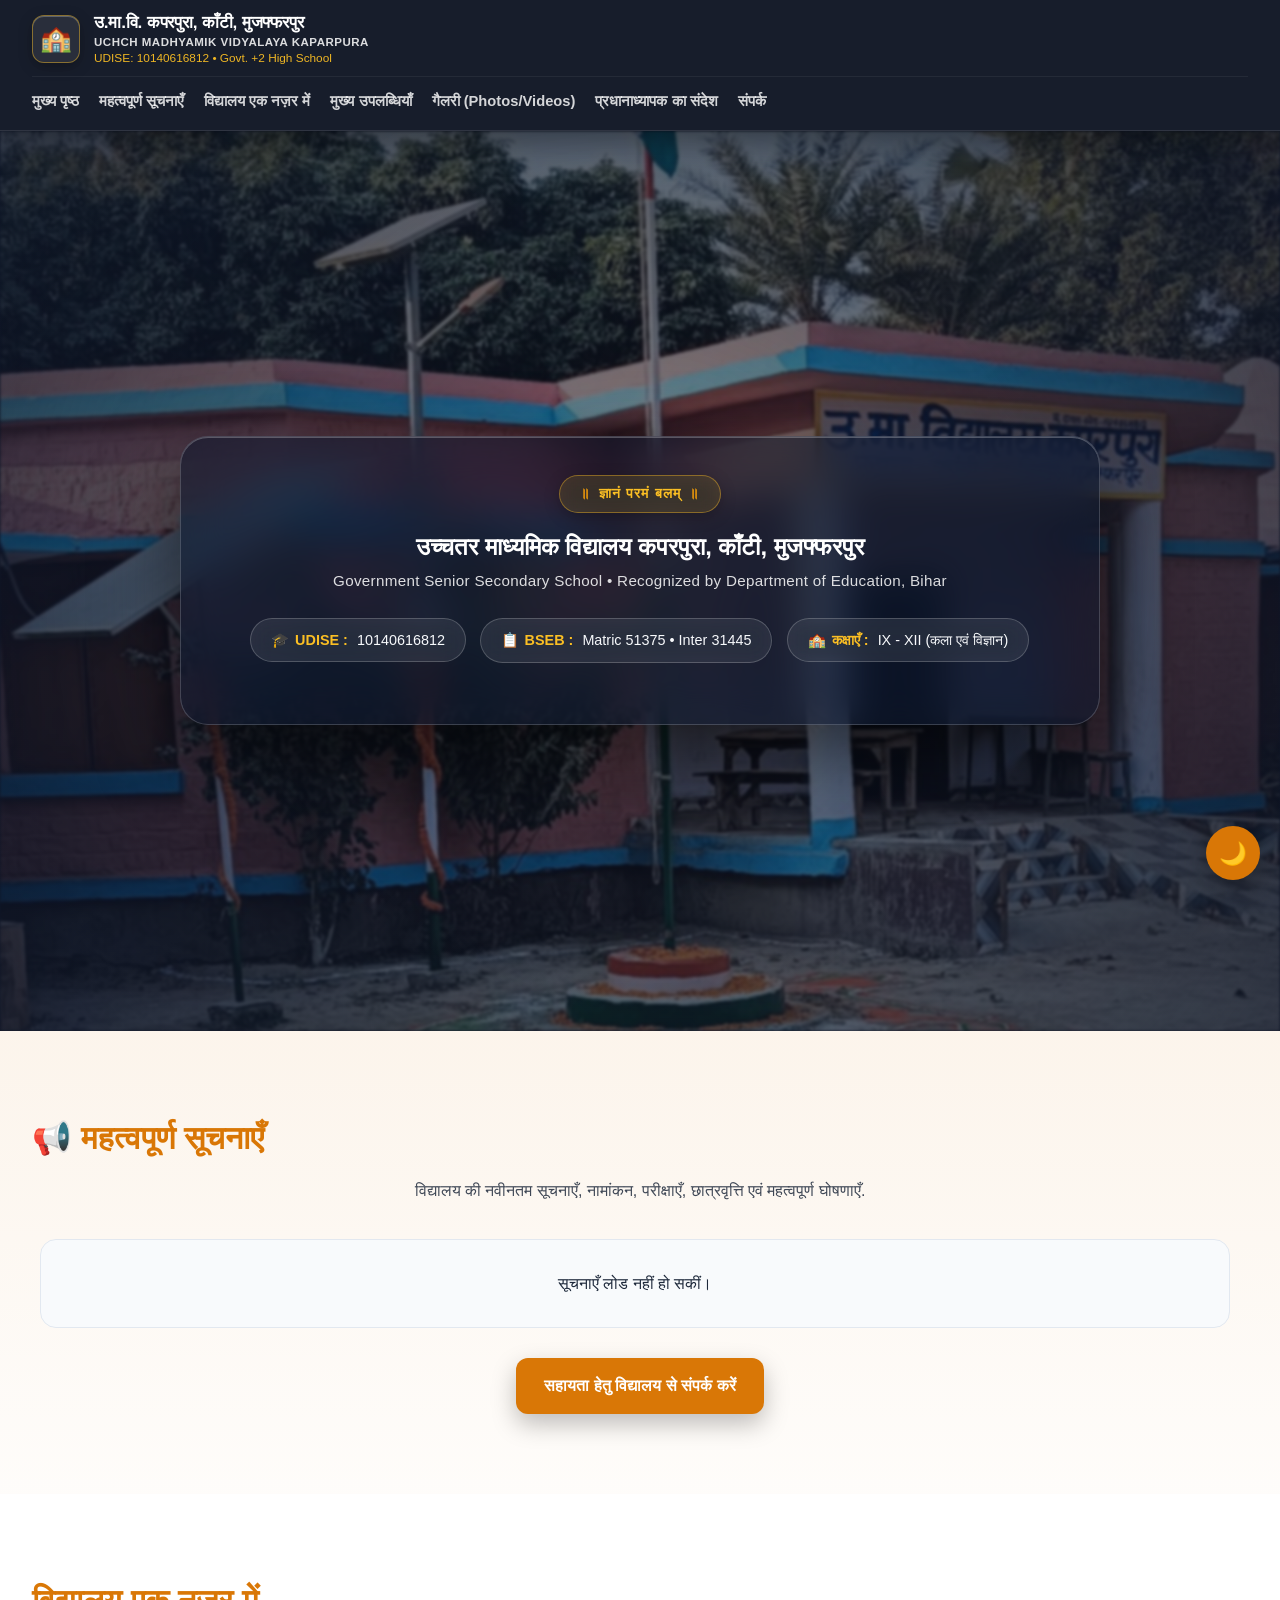
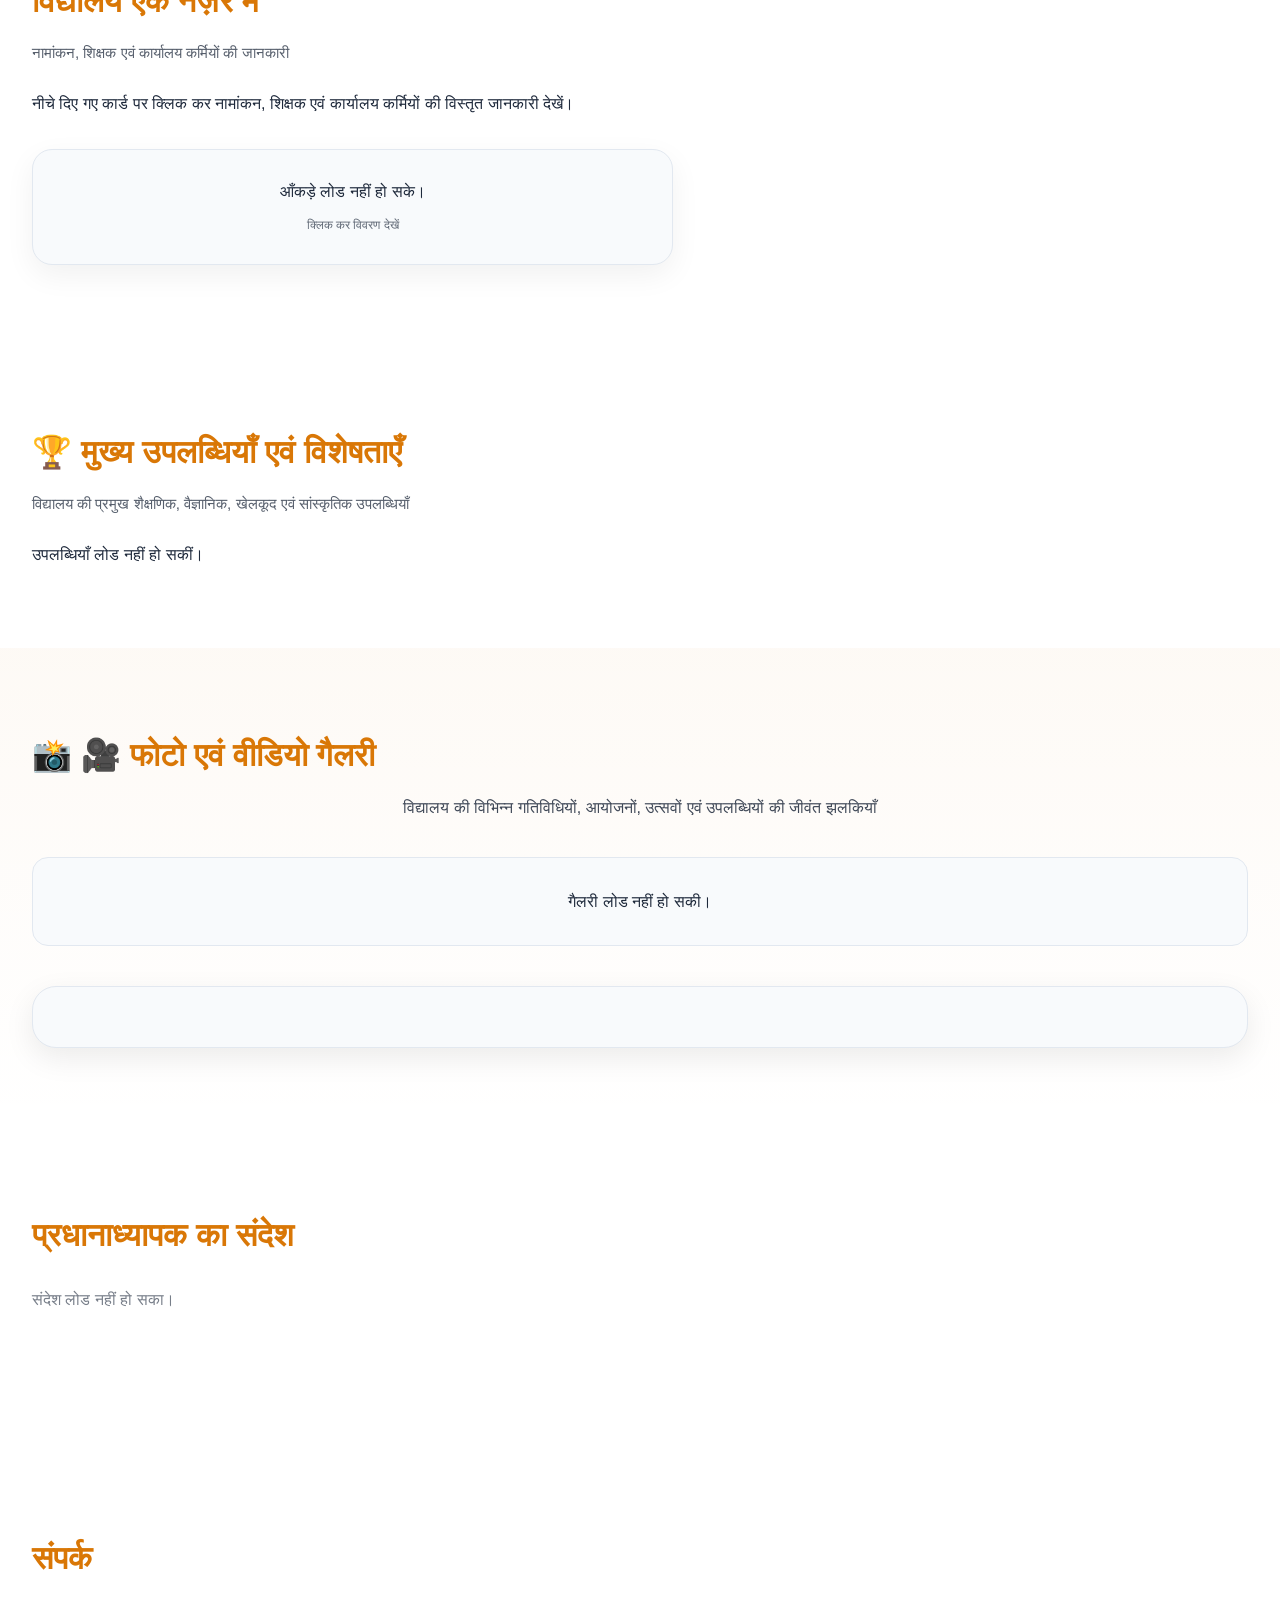
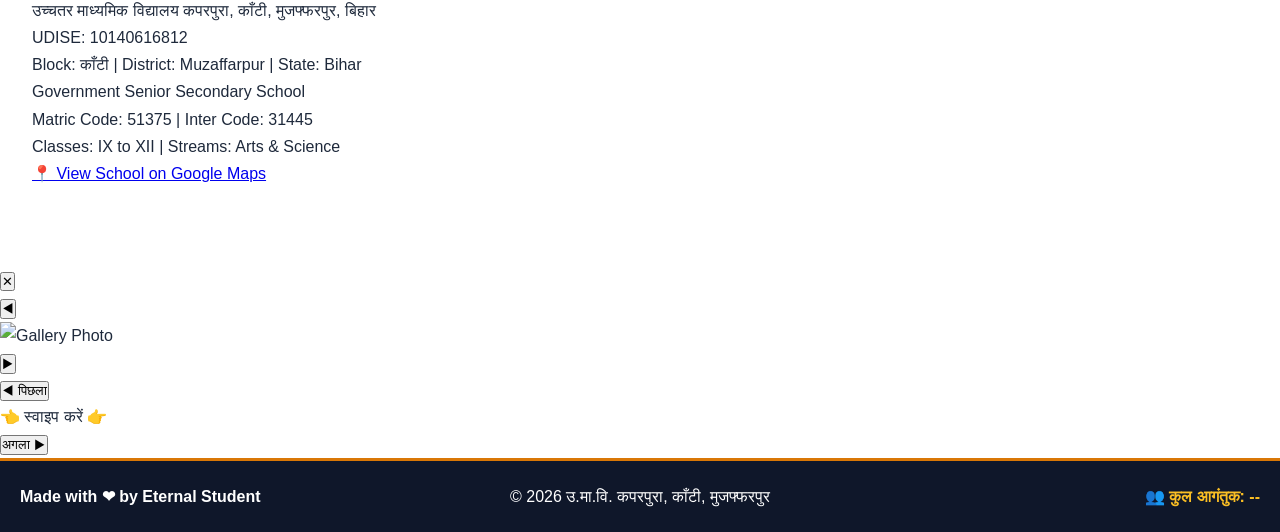
==== index.html @ 06a5999f "feat(mobile-ux): complete mobile lightbox redesign with top header, touch swipe gestures, bottom act" ====
<!DOCTYPE html>
<html lang="hi">
<head>
<meta charset="UTF-8">
<meta name="viewport" content="width=device-width, initial-scale=1.0">
<title>उच्चतर माध्यमिक विद्यालय कपरपुरा | UCHCH MADHYAMIK VIDYALAYA KAPARPURA</title>
<meta name="description" content="Official website of Uchch Madhyamik Vidyalaya Kaparpura, Kanti, Muzaffarpur, Bihar. UDISE Code: 10140616812">
<link rel="canonical" href="https://uhskaparpurakanti.in/">
<meta name="robots" content="index, follow">

<!-- Open Graph -->
<meta property="og:title" content="उच्चतर माध्यमिक विद्यालय कपरपुरा, काँटी, मुजफ्फरपुर">
<meta property="og:description" content="Government Senior Secondary School — Uchch Madhyamik Vidyalaya Kaparpura (UDISE: 10140616812).">
<meta property="og:type" content="website">
<meta property="og:url" content="https://uhskaparpurakanti.in/">

<!-- Twitter Card -->
<meta name="twitter:card" content="summary_large_image">
<meta name="twitter:title" content="उच्चतर माध्यमिक विद्यालय कपरपुरा">
<meta name="twitter:description" content="Government Senior Secondary School — Uchch Madhyamik Vidyalaya Kaparpura (UDISE: 10140616812).">

<meta name="theme-color" content="#0f172a">

<!-- Content Security Policy -->
<meta http-equiv="Content-Security-Policy" content="default-src 'self' https:; script-src 'self' https: 'unsafe-inline'; style-src 'self' 'unsafe-inline' https://fonts.googleapis.com; font-src https://fonts.gstatic.com data:; img-src 'self' data: blob: https: https://*.googleusercontent.com https://drive.google.com; connect-src 'self' https:; frame-src 'self' https://drive.google.com https://docs.google.com https://www.youtube.com https://maps.app.goo.gl https://*.google.com;">
<meta name="referrer" content="no-referrer-when-downgrade">

<link rel="icon" type="image/svg+xml" href="data:image/svg+xml,<svg xmlns='http://www.w3.org/2000/svg' viewBox='0 0 100 100'><rect width='100' height='100' rx='18' fill='%230f172a'/><text y='68' x='50' text-anchor='middle' font-size='60'>🏫</text></svg>">

<link rel="preconnect" href="https://fonts.googleapis.com">
<link rel="preconnect" href="https://fonts.gstatic.com" crossorigin>
<link href="https://fonts.googleapis.com/css2?family=Noto+Sans+Devanagari:wght@400;500;600;700;800&family=Plus+Jakarta+Sans:wght@400;500;600;700;800&display=swap" rel="stylesheet">

<link rel="preload" href="/style.css?v=2.6.0" as="style">
<link rel="preload" as="image" href="images/hero.jpg" fetchpriority="high">
<link rel="stylesheet" href="style.css?v=2.6.0">

<!-- JSON-LD Organization/School -->
<script type="application/ld+json">
{
  "@context": "https://schema.org",
  "@type": "School",
  "name": "उच्चतर माध्यमिक विद्यालय कपरपुरा",
  "url": "https://uhskaparpurakanti.in/",
  "address": {
    "@type": "PostalAddress",
    "addressLocality": "Kanti",
    "addressRegion": "Muzaffarpur",
    "addressCountry": "IN"
  },
  "sameAs": []
}
</script>
</head>
<body>
<a class="skip-link" href="#home" style="position:absolute;left:-999px;top:auto;width:1px;height:1px;overflow:hidden;">Skip to content</a>
<noscript><div style="background:#fffbeb;color:#92400e;padding:10px;text-align:center;">This site works best with JavaScript enabled.</div></noscript>
<button id="theme-toggle" class="theme-toggle" aria-label="टॉपिक टॉगल">🌙</button>

<!-- L: Scroll to top button -->
<button id="scroll-top" class="scroll-top" aria-label="ऊपर जाएँ">↑</button>

<header class="header">
  <div class="container header-inner">
    <div class="header-brand-wrap">
      <div class="header-emblem-badge" aria-hidden="true">🏫</div>
      <div class="header-text">
        <h1>उ.मा.वि. कपरपुरा, काँटी, मुजफ्फरपुर</h1>
        <p class="header-english">UCHCH MADHYAMIK VIDYALAYA KAPARPURA</p>
        <p class="header-sub">UDISE: 10140616812 <span class="header-sub-extra">• Govt. +2 High School</span></p>
      </div>
    </div>
    <button class="hamburger" id="hamburger" aria-label="Menu">
      <span></span><span></span><span></span>
    </button>
  </div>
  <nav class="container" aria-label="Desktop Navigation">
    <div class="desktop-nav">
      <a href="#home" data-section="home">मुख्य पृष्ठ</a>
      <a href="result.html" id="nav-result-link" style="display: none; color: #f59e0b; font-weight: 700;">📊 परीक्षा परिणाम</a>
      <a href="#notices" data-section="notices">महत्वपूर्ण सूचनाएँ</a>
      <a href="#about" data-section="about">विद्यालय एक नज़र में</a>
      <a href="#highlights" data-section="highlights">मुख्य उपलब्धियाँ</a>
      <a href="#gallery" data-section="gallery">गैलरी (Photos/Videos)</a>
      <a href="#principal" data-section="principal">प्रधानाध्यापक का संदेश</a>
      <a href="#contact" data-section="contact">संपर्क</a>
    </div>
  </nav>
</header>

<div class="nav-drawer" id="nav-drawer">
  <button class="drawer-close" id="drawer-close">✕</button>
  <nav>
    <a href="#home" class="drawer-link" data-section="home">🏠 मुख्य पृष्ठ</a>
    <a href="result.html" class="drawer-link" id="drawer-result-link" style="display: none; color: #f59e0b; font-weight: 700;">📊 परीक्षा परिणाम (Results)</a>
    <a href="#notices" class="drawer-link" data-section="notices">📢 महत्वपूर्ण सूचनाएँ</a>
    <a href="#about" class="drawer-link" data-section="about">📊 विद्यालय एक नज़र में</a>
    <a href="#highlights" class="drawer-link" data-section="highlights">🏆 मुख्य उपलब्धियाँ</a>
    <a href="#gallery" class="drawer-link" data-section="gallery">📸 🎥 फोटो एवं वीडियो गैलरी</a>
    <a href="#principal" class="drawer-link" data-section="principal">👨‍🏫 प्रधानाध्यापक का संदेश</a>
    <a href="#contact" class="drawer-link" data-section="contact">📞 संपर्क</a>
  </nav>
</div>
<div class="nav-overlay" id="nav-overlay"></div>

<section id="home" class="hero">
  <div class="hero-bg"></div>
  <div class="hero-overlay"></div>
  <div class="hero-content">
    <div class="hero-motto-banner">
      <span class="motto-accent">॥</span> ज्ञानं परमं बलम् <span class="motto-accent">॥</span>
    </div>
    <div class="festive-badge" id="festive-badge" style="display: none;">
      <span class="festive-flag">🇮🇳</span>
      <span>स्वतंत्रता दिवस की हार्दिक शुभकामनाएँ</span>
    </div>
    <h1>उच्चतर माध्यमिक विद्यालय कपरपुरा, काँटी, मुजफ्फरपुर</h1>
    <p class="hero-tagline-en">Government Senior Secondary School • Recognized by Department of Education, Bihar</p>
    <div class="hero-badges">
      <span class="hero-badge-item"><span>🎓</span> <strong>UDISE :</strong> 10140616812</span>
      <span class="hero-badge-item"><span>📋</span> <strong>BSEB :</strong> Matric 51375 • Inter 31445</span>
      <span class="hero-badge-item"><span>🏫</span> <strong>कक्षाएँ :</strong> IX - XII (कला एवं विज्ञान)</span>
    </div>
    <div style="display: flex; gap: 14px; justify-content: center; flex-wrap: wrap; margin-top: 24px;">
      <div id="result-banner-container" style="display: none;">
        <a href="result.html" class="btn-primary" style="display: inline-flex; align-items: center; gap: 8px; font-weight: 700; text-decoration: none; padding: 12px 28px; font-size: 1.05rem; border-radius: 30px; background: linear-gradient(135deg, #d97706 0%, #ea580c 100%); border: none; box-shadow: 0 4px 15px rgba(217, 119, 6, 0.4); color: white; transition: all 0.3s ease;">
          🎉 परीक्षा परिणाम घोषित (Results Published) — अपना परीक्षा परिणाम देखें
        </a>
      </div>
      <div id="admission-banner-container" style="display: none;">
        <a href="admission.html" class="btn-primary admission-pulse" style="display: inline-flex; align-items: center; gap: 8px; font-weight: 700; text-decoration: none; padding: 12px 28px; font-size: 1.05rem; border-radius: 30px; background: #2ecc71; border: none; box-shadow: 0 4px 15px rgba(46, 204, 113, 0.4); color: white; transition: all 0.3s ease;">
          🔔 सत्र <span id="admission-session-text">2026-27</span> हेतु नामांकन प्रारंभ (Admission Open)
        </a>
      </div>
    </div>
  </div>
</section>

<section id="notices" class="section">
  <div class="container">
    <h2>📢 महत्वपूर्ण सूचनाएँ</h2>
    <div class="notice-subtitle">
      विद्यालय की नवीनतम सूचनाएँ, नामांकन, परीक्षाएँ, छात्रवृत्ति एवं महत्वपूर्ण घोषणाएँ.
    </div>
    <!-- A: Skeleton shown initially, replaced by JS -->
    <div id="notice-container">
      <div class="skeleton-card"><div class="skeleton-line wide"></div><div class="skeleton-line medium"></div><div class="skeleton-line short"></div></div>
      <div class="skeleton-card"><div class="skeleton-line wide"></div><div class="skeleton-line medium"></div><div class="skeleton-line short"></div></div>
      <div class="skeleton-card"><div class="skeleton-line wide"></div><div class="skeleton-line medium"></div><div class="skeleton-line short"></div></div>
    </div>
    <div class="notice-footer">
      <a href="#contact" class="btn-primary">सहायता हेतु विद्यालय से संपर्क करें</a>
    </div>
  </div>
</section>

<section id="about" class="section">
  <div class="container">
    <h2>विद्यालय एक नज़र में</h2>
    <p class="section-subtitle">नामांकन, शिक्षक एवं कार्यालय कर्मियों की जानकारी</p>

    

    <div class="about-grid">
      <div>
        <p>नीचे दिए गए कार्ड पर क्लिक कर नामांकन, शिक्षक एवं कार्यालय कर्मियों की विस्तृत जानकारी देखें।</p>
        <!-- A: Skeleton for stats cards -->
        <div class="info-grid school-stats-preview" id="stats-cards-area">
          <div class="skeleton-stat"></div>
          <div class="skeleton-stat"></div>
          <div class="skeleton-stat"></div>
        </div>
      </div>
      <div>
        <div id="staff-photo-wrap" class="skeleton-photo-wide"></div>
      </div>
    </div>
  </div>
</section>

<section id="highlights" class="section">
  <div class="container">
    <h2>🏆 मुख्य उपलब्धियाँ एवं विशेषताएँ</h2>
    <p class="section-subtitle">विद्यालय की प्रमुख शैक्षणिक, वैज्ञानिक, खेलकूद एवं सांस्कृतिक उपलब्धियाँ</p>
    <!-- A: Skeleton for achievements -->
    <div id="achievements-container" class="achievements-grid">
      <div class="skeleton-achievement"></div>
      <div class="skeleton-achievement"></div>
      <div class="skeleton-achievement"></div>
      <div class="skeleton-achievement"></div>
    </div>
  </div>
</section>

<section id="gallery" class="section">
  <div class="container">
    <h2>📸 🎥 फोटो एवं वीडियो गैलरी</h2>
    <p class="gallery-subtitle">विद्यालय की विभिन्न गतिविधियों, आयोजनों, उत्सवों एवं उपलब्धियों की जीवंत झलकियाँ</p>
    <!-- A: Skeleton for gallery -->
    <div id="gallery-categories" class="gallery-categories">
      <div class="skeleton-gallery-card"></div>
      <div class="skeleton-gallery-card"></div>
      <div class="skeleton-gallery-card"></div>
      <div class="skeleton-gallery-card"></div>
    </div>
    <div id="gallery-viewer"></div>
  </div>
</section>

<section id="principal" class="section">
  <div class="container">
    <h2>प्रधानाध्यापक का संदेश</h2>
    <p id="principal-subtitle" class="section-subtitle"></p>

    <div class="about-grid">
      <div>
        <!-- A: Skeleton for principal message -->
        <div id="principal-message-content">
          <div class="skeleton-principal">
            <div class="skeleton-line wide"></div>
            <div class="skeleton-line medium"></div>
            <div class="skeleton-line wide"></div>
            <div class="skeleton-line medium"></div>
            <div class="skeleton-line short"></div>
          </div>
        </div>
        <p style="margin-top:16px;">
          <strong id="principal-name"></strong><br>
          <span id="principal-designation"></span>
        </p>
        <p id="principal-mobile" style="display:none;"></p>
      </div>
      <div>
        <div id="principal-photo-wrap" class="skeleton-photo-tall"></div>
      </div>
    </div>
  </div>
</section>

<section id="contact" class="section">
  <div class="container">
    <h2>संपर्क</h2>
    <p>उच्चतर माध्यमिक विद्यालय कपरपुरा, काँटी, मुजफ्फरपुर, बिहार</p>
    <p>UDISE: 10140616812</p>
    <p>Block: काँटी | District: Muzaffarpur | State: Bihar</p>
    <p>Government Senior Secondary School</p>
    <p>Matric Code: 51375 | Inter Code: 31445</p>
    <p>Classes: IX to XII | Streams: Arts &amp; Science</p>
    <p><a href="https://maps.app.goo.gl/J5Jp2DG2oXMSZ6RQ7?g_st=ac" target="_blank" rel="noopener noreferrer">📍 View School on Google Maps</a></p>
  </div>
</section>

<!-- Stats Modal -->
<div id="stats-modal" class="stats-modal">
  <div class="stats-modal-content">
    <button id="stats-modal-close" class="stats-modal-close">✕</button>
    <div id="stats-modal-body"></div>
  </div>
</div>

<!-- Gallery Lightbox (Photos & Videos) -->
<div id="gallery-lightbox" class="gallery-lightbox">
  <div class="lightbox-header-bar">
    <div class="lightbox-header-info">
      <span id="lightbox-counter" class="lightbox-counter"></span>
      <span id="lightbox-title" class="lightbox-title"></span>
    </div>
    <button id="lightbox-close" class="lightbox-close" title="बंद करें (Close)" aria-label="Close">✕</button>
  </div>

  <button id="lightbox-prev" class="lightbox-nav-desktop" title="पिछला (Previous)">◀</button>
  
  <div class="lightbox-media-container" id="lightbox-media-container">
    <img id="lightbox-image" src="" alt="Gallery Photo" loading="lazy" referrerpolicy="no-referrer">
    <div id="lightbox-video-wrap" class="lightbox-video-wrap" style="display: none;">
      <iframe id="lightbox-video-frame" src="" allow="autoplay; fullscreen; picture-in-picture" allowfullscreen referrerpolicy="no-referrer"></iframe>
      <video id="lightbox-video-player" controls playsinline style="display: none;"></video>
    </div>
  </div>

  <button id="lightbox-next" class="lightbox-nav-desktop" title="अगला (Next)">▶</button>

  <div class="lightbox-bottom-bar" id="lightbox-bottom-bar">
    <button id="lightbox-mobile-prev" class="lightbox-action-btn" title="पिछला (Previous)">
      <span>◀</span> पिछला
    </button>
    <div class="lightbox-swipe-hint">👈 स्वाइप करें 👉</div>
    <button id="lightbox-mobile-next" class="lightbox-action-btn" title="अगला (Next)">
      अगला <span>▶</span>
    </button>
  </div>
</div>


<footer>
  <div class="footer-content">
    <div class="footer-left">Made with ❤ by Eternal Student</div>
    <div class="footer-center">© 2026 उ.मा.वि. कपरपुरा, काँटी, मुजफ्फरपुर</div>
    <!-- I: visitor count given its own row on mobile via CSS -->
    <div class="footer-right" id="visitor-count">👥 कुल आगंतुक: ...</div>
  </div>
</footer>

<script src="script.js?v=2.6.0" defer></script>
</body>
</html>
---- style.css ----
* {
    margin: 0;
    padding: 0;
    box-sizing: border-box;
}

:root {
    --bg: #ffffff;
    --text: #1e293b;
    --card: #f8fafc;
    --primary: #0f172a;
    --accent: #d97706;
    --border: #e2e8f0;
}

body.dark {
    --bg: #0f172a;
    --text: #f8fafc;
    --card: #1e293b;
    --primary: #f8fafc;
    --accent: #fbbf24;
    --border: #334155;
}

html {
    scroll-behavior: smooth;
    scroll-padding-top: 80px;
}

body {
    font-family: 'Plus Jakarta Sans', 'Noto Sans Devanagari', -apple-system, BlinkMacSystemFont, 'Segoe UI', Roboto, sans-serif;
    background: var(--bg);
    color: var(--text);
    line-height: 1.7;
    transition: background .3s ease, color .3s ease;
}

.container {
    width: min(1400px, 95%);
    margin: auto;
}

/* =====================
   HEADER - Institutional Prestige
   ===================== */
.header {
    background: rgba(11, 17, 32, 0.95);
    color: white;
    position: sticky;
    top: 0;
    z-index: 1000;
    padding: 12px 0 8px;
    backdrop-filter: blur(16px) saturate(180%);
    -webkit-backdrop-filter: blur(16px) saturate(180%);
    border-bottom: 1px solid rgba(255, 255, 255, 0.1);
    box-shadow: 0 10px 30px rgba(0, 0, 0, 0.35);
}

.header-inner {
    display: flex;
    align-items: center;
    justify-content: space-between;
    gap: 16px;
}

.header-brand-wrap {
    display: flex;
    align-items: center;
    gap: 14px;
    min-width: 0;
}

.header-emblem-badge {
    width: 48px;
    height: 48px;
    border-radius: 12px;
    background: rgba(255, 255, 255, 0.08);
    border: 1.5px solid rgba(251, 191, 36, 0.45);
    display: inline-flex;
    align-items: center;
    justify-content: center;
    font-size: 1.6rem;
    line-height: 1;
    box-shadow: 0 4px 14px rgba(0, 0, 0, 0.3), inset 0 1px 0 rgba(255, 255, 255, 0.25);
    flex-shrink: 0;
}

.header-text {
    display: flex;
    flex-direction: column;
    justify-content: center;
    min-width: 0;
}

.header-text h1 {
    font-size: 1.08rem;
    line-height: 1.25;
    font-weight: 700;
    letter-spacing: -0.2px;
    margin: 0;
}

.header-english {
    font-size: 0.72rem;
    color: rgba(255, 255, 255, 0.85);
    margin: 2px 0 0;
    letter-spacing: 0.5px;
    font-weight: 600;
    line-height: 1.2;
}

.header-text .header-sub {
    font-size: 0.74rem;
    color: rgba(251, 191, 36, 0.95);
    margin: 2px 0 0;
    font-weight: 500;
    line-height: 1.2;
}

.desktop-nav {
    display: flex;
    gap: 20px;
    flex-wrap: wrap;
    align-items: center;
    margin-top: 10px;
    padding-top: 6px;
    border-top: 1px solid rgba(255, 255, 255, 0.06);
}

.desktop-nav a {
    color: rgba(255, 255, 255, 0.82);
    text-decoration: none;
    font-weight: 600;
    font-size: 0.92rem;
    padding: 6px 0;
    border-bottom: 2px solid transparent;
    transition: all 0.2s cubic-bezier(0.16, 1, 0.3, 1);
}

.desktop-nav a:hover {
    color: #fbbf24;
}

/* E: Active nav link highlight */
.desktop-nav a.nav-active {
    color: #fbbf24;
    border-bottom: 2px solid #fbbf24;
}

.hamburger {
    display: none;
    flex-direction: column;
    justify-content: center;
    align-items: center;
    gap: 5px;
    width: 42px;
    height: 42px;
    background: rgba(255,255,255,.12);
    border: 1px solid rgba(255,255,255,.2);
    border-radius: 10px;
    cursor: pointer;
    flex-shrink: 0;
}

.hamburger span {
    display: block;
    width: 22px;
    height: 2px;
    background: white;
    border-radius: 2px;
    transition: all .3s ease;
}

.nav-drawer {
    position: fixed;
    top: 0;
    right: 0;
    width: 280px;
    height: 100vh;
    background: #0f172a;
    z-index: 9998;
    padding: 24px 20px;
    transform: translateX(100%);
    transition: transform .3s ease;
    display: flex;
    flex-direction: column;
    gap: 8px;
    border-left: 1px solid rgba(255,255,255,.08);
    overflow-y: auto;
}

.nav-drawer.open {
    transform: translateX(0);
}

.nav-drawer nav {
    display: flex;
    flex-direction: column;
    gap: 4px;
    margin-top: 48px;
}

.drawer-link {
    color: white;
    text-decoration: none;
    font-size: 1.05rem;
    font-weight: 600;
    padding: 14px 16px;
    border-radius: 12px;
    transition: background .2s ease;
    border: 1px solid transparent;
}

.drawer-link:hover, .drawer-link:active {
    background: rgba(255,255,255,.08);
    border-color: rgba(255,255,255,.1);
    color: #fbbf24;
}

/* E: Active drawer link */
.drawer-link.nav-active {
    background: rgba(251,191,36,.12);
    color: #fbbf24;
    border-color: rgba(251,191,36,.2);
}

.drawer-close {
    position: absolute;
    top: 16px;
    right: 16px;
    background: rgba(255,255,255,.1);
    border: none;
    color: white;
    font-size: 1.1rem;
    width: 36px;
    height: 36px;
    border-radius: 50%;
    cursor: pointer;
    display: flex;
    align-items: center;
    justify-content: center;
}

.nav-overlay {
    position: fixed;
    inset: 0;
    background: rgba(0,0,0,.5);
    z-index: 9997;
    display: none;
    backdrop-filter: blur(2px);
}

.nav-overlay.open {
    display: block;
}

/* ====================================================
   HERO - Grand Cinematic Reveal & Frosted Glass Frame
   ==================================================== */
.hero {
    min-height: 100vh;
    position: relative;
    display: flex;
    align-items: center;
    justify-content: center;
    text-align: center;
    overflow: hidden;
    background: #0b1120;
}

/* Phase 1: Aerial Pull-Back Zoom-Out: Starts close (1.35) and pulls back to fit screen (1.0) */
.hero-bg {
    position: absolute;
    inset: 0;
    width: 100%;
    height: 100%;
    background-image: url('images/hero.jpg');
    background-size: cover;
    background-position: center center;
    transform-origin: center center;
    transform: scale3d(1.35, 1.35, 1);
    animation: heroCinematicZoomOut 4.5s cubic-bezier(0.16, 1, 0.3, 1) forwards;
    will-change: transform, filter;
    z-index: 1;
}

@keyframes heroCinematicZoomOut {
    0% {
        transform: scale3d(1.35, 1.35, 1);
        filter: blur(0px) brightness(1.04);
    }
    60% {
        filter: blur(0px) brightness(1.0);
    }
    100% {
        transform: scale3d(1.0, 1.0, 1);
        filter: blur(1.5px) brightness(0.92);
    }
}

/* Overlay darkens smoothly only after the zoom-out reveal completes */
.hero-overlay {
    position: absolute;
    inset: 0;
    background: radial-gradient(circle at center, rgba(15, 23, 42, 0.42) 0%, rgba(15, 23, 42, 0.82) 100%);
    z-index: 2;
    opacity: 0.08;
    animation: overlayFadeIn 1.6s cubic-bezier(0.16, 1, 0.3, 1) 2.4s forwards;
    will-change: opacity;
}

@keyframes overlayFadeIn {
    0% {
        opacity: 0.08;
    }
    100% {
        opacity: 1;
    }
}

/* Phase 2: Frosted Glass Card glides up smoothly at t = 2.6s */
.hero-content {
    position: relative;
    z-index: 3;
    color: white;
    width: min(920px, 92%);
    padding: 38px 30px;
    border-radius: 28px;
    background: rgba(15, 23, 42, 0.65);
    backdrop-filter: blur(20px) saturate(180%);
    -webkit-backdrop-filter: blur(20px) saturate(180%);
    border: 1px solid rgba(255, 255, 255, 0.18);
    box-shadow: 0 30px 80px rgba(0, 0, 0, 0.55), inset 0 1px 0 rgba(255, 255, 255, 0.25);
    opacity: 0;
    transform: translate3d(0, 48px, 0) scale(0.95);
    animation: heroGlassGrandReveal 1.3s cubic-bezier(0.16, 1, 0.3, 1) 2.6s forwards;
    will-change: opacity, transform;
}

@keyframes heroGlassGrandReveal {
    0% {
        opacity: 0;
        transform: translate3d(0, 48px, 0) scale(0.95);
    }
    100% {
        opacity: 1;
        transform: translate3d(0, 0, 0) scale(1);
    }
}

/* Tricolor Top Shimmer Ribbon (Only Active on 15th August) */
.hero-content.has-festive-ribbon::before {
    content: '';
    position: absolute;
    top: 0;
    left: 28px;
    right: 28px;
    height: 3px;
    border-radius: 3px;
    background: linear-gradient(90deg, #FF9933 0%, #FFFFFF 50%, #138808 100%);
    box-shadow: 0 0 16px rgba(255, 153, 51, 0.55), 0 0 16px rgba(19, 136, 8, 0.55);
    opacity: 0;
    animation: tricolorShimmerFade 1.4s ease-out 2.2s forwards;
}

@keyframes tricolorShimmerFade {
    0% { opacity: 0; transform: scaleX(0.6); }
    100% { opacity: 1; transform: scaleX(1); }
}

/* Floating Independence Day Badge */
.festive-badge {
    display: none; /* Controlled by script.js: only visible on 15th August */
    align-items: center;
    gap: 8px;
    background: rgba(255, 255, 255, 0.12);
    border: 1px solid rgba(255, 255, 255, 0.3);
    padding: 7px 20px;
    border-radius: 999px;
    font-size: 0.92rem;
    font-weight: 700;
    color: #ffffff;
    letter-spacing: 0.35px;
    margin-bottom: 18px;
    box-shadow: 0 4px 20px rgba(0, 0, 0, 0.35), 0 0 15px rgba(255, 153, 51, 0.25);
    backdrop-filter: blur(10px);
    -webkit-backdrop-filter: blur(10px);
    animation: floatBadge 3.2s ease-in-out infinite;
    will-change: transform;
}

/* Hero Sanskrit Motto Banner */
.hero-motto-banner {
    display: inline-flex;
    align-items: center;
    gap: 8px;
    background: rgba(251, 191, 36, 0.14);
    border: 1px solid rgba(251, 191, 36, 0.4);
    padding: 6px 20px;
    border-radius: 999px;
    font-size: 0.88rem;
    font-weight: 700;
    color: #fbbf24;
    letter-spacing: 1.2px;
    margin-bottom: 14px;
    box-shadow: 0 4px 15px rgba(0, 0, 0, 0.25);
    backdrop-filter: blur(10px);
    -webkit-backdrop-filter: blur(10px);
}

.motto-accent {
    color: #f59e0b;
    font-weight: 800;
}

.hero-tagline-en {
    font-size: 0.95rem !important;
    color: rgba(255, 255, 255, 0.85) !important;
    font-weight: 500 !important;
    letter-spacing: 0.3px !important;
    margin-bottom: 6px !important;
}

.hero-badges {
    display: flex;
    justify-content: center;
    align-items: center;
    flex-wrap: wrap;
    gap: 14px;
    margin: 24px 0 10px;
}

.hero-badge-item {
    display: inline-flex;
    align-items: center;
    justify-content: center;
    gap: 6px;
    background: rgba(255, 255, 255, 0.09) !important;
    border: 1px solid rgba(255, 255, 255, 0.2) !important;
    backdrop-filter: blur(12px) !important;
    -webkit-backdrop-filter: blur(12px) !important;
    padding: 9px 20px !important;
    border-radius: 999px !important;
    font-size: 0.9rem !important;
    font-weight: 500 !important;
    color: #f8fafc !important;
    white-space: nowrap;
    transition: all 0.25s cubic-bezier(0.16, 1, 0.3, 1) !important;
}

.hero-badge-item strong {
    color: #fbbf24;
    font-weight: 700;
    margin-right: 3px;
}

.hero-badge-item:hover {
    transform: translateY(-2px) scale(1.02);
    background: rgba(255, 255, 255, 0.18) !important;
    border-color: rgba(251, 191, 36, 0.5) !important;
    box-shadow: 0 8px 20px rgba(0, 0, 0, 0.3);
}

.btn-primary {
    display: inline-block;
    background: var(--accent);
    color: white;
    text-decoration: none;
    padding: 14px 28px;
    border-radius: 12px;
    font-weight: bold;
    box-shadow: 0 10px 25px rgba(0,0,0,.25);
    transition: transform .25s ease;
    font-family: inherit;
    cursor: pointer;
    border: none;
}

.btn-primary:hover {
    transform: translateY(-2px);
}

/* =====================
   SECTIONS
   ===================== */
.section {
    padding: 80px 0;
}

.section h2 {
    margin-bottom: 12px;
    font-size: 2rem;
    color: var(--accent);
}

.section-subtitle {
    opacity: .75;
    margin-bottom: 24px;
    font-size: .95rem;
}

/* H: School intro box */
.school-intro-box {
    background: linear-gradient(135deg, rgba(217,119,6,.06), rgba(217,119,6,.02));
    border: 1px solid rgba(217,119,6,.18);
    border-left: 4px solid var(--accent);
    border-radius: 14px;
    padding: 18px 22px;
    margin-bottom: 32px;
    font-size: .97rem;
    line-height: 1.85;
}

.about-grid {
    display: grid;
    grid-template-columns: 1.2fr 1fr;
    gap: 40px;
    align-items: center;
    margin-top: 0;
}

.about-grid p {
    margin-bottom: 14px;
}

/* =====================
   SCHOOL STATS PREVIEW
   ===================== */
.school-stats-preview {
    margin-top: 32px;
    display: grid;
    grid-template-columns: repeat(3, 1fr);
    gap: 22px;
}

.school-stats-preview div {
    text-align: center;
    background: linear-gradient(180deg, var(--card), rgba(217,119,6,.05));
    border: 1px solid var(--border);
    border-radius: 22px;
    padding: 26px 18px;
    cursor: pointer;
    position: relative;
    transition: all .3s ease;
    overflow: hidden;
}

.school-stats-preview div:hover {
    transform: translateY(-8px);
    box-shadow: 0 18px 40px rgba(0,0,0,.14);
    border-color: rgba(217,119,6,.25);
}

.school-stats-preview strong {
    display: block;
    color: var(--accent);
    font-size: 1.05rem;
    margin-bottom: 14px;
    font-weight: 700;
}

.school-stats-preview p {
    font-size: 3rem;
    font-weight: 800;
    margin: 0;
    line-height: 1;
    color: var(--primary);
}

.school-stats-preview div::after {
    content: 'क्लिक कर विवरण देखें';
    display: block;
    margin-top: 10px;
    font-size: .75rem;
    opacity: .7;
}

/* Override ::after for skeleton stat cards */
.skeleton-stat::after {
    display: none !important;
}

.about-grid img,
#activities img,
#gallery img {
    width: 100%;
    border-radius: 16px;
    box-shadow: 0 10px 30px rgba(0,0,0,.15);
}

.info-grid {
    display: grid;
    grid-template-columns: repeat(auto-fit, minmax(260px, 1fr));
    gap: 24px;
}

.info-grid div {
    background: var(--card);
    border: 1px solid var(--border);
    padding: 28px 24px;
    border-radius: 20px;
    overflow: hidden;
    transition: all 0.3s cubic-bezier(0.16, 1, 0.3, 1);
    box-shadow: 0 10px 30px rgba(0, 0, 0, 0.06);
    position: relative;
}

.info-grid div:hover {
    transform: translateY(-5px);
    box-shadow: 0 20px 40px rgba(0, 0, 0, 0.12);
    border-color: rgba(217, 119, 6, 0.35);
}

.info-grid strong {
    display: block;
    margin-bottom: 12px;
    color: var(--accent);
    font-size: 1.15rem;
    font-weight: 700;
}

/* =====================
   THEME TOGGLE
   ===================== */
.theme-toggle {
    position: fixed;
    right: 20px;
    bottom: 20px;
    z-index: 9999;
    border: none;
    cursor: pointer;
    width: 54px;
    height: 54px;
    border-radius: 50%;
    font-size: 1.4rem;
    background: var(--accent);
    color: white;
    box-shadow: 0 10px 30px rgba(0,0,0,.35);
    transition: all .25s ease;
}

.theme-toggle:hover {
    transform: scale(1.08);
}

/* L: Scroll to top button */
.scroll-top {
    position: fixed;
    right: 20px;
    bottom: 84px; /* sits above theme toggle */
    z-index: 9998;
    border: none;
    cursor: pointer;
    width: 46px;
    height: 46px;
    border-radius: 50%;
    font-size: 1.3rem;
    background: var(--primary);
    color: white;
    box-shadow: 0 6px 20px rgba(0,0,0,.3);
    transition: all .3s ease;
    opacity: 0;
    pointer-events: none;
    display: flex;
    align-items: center;
    justify-content: center;
    font-weight: 700;
}

.scroll-top.visible {
    opacity: 1;
    pointer-events: auto;
}

.scroll-top:hover {
    transform: translateY(-3px);
    background: var(--accent);
}

body.dark .scroll-top {
    background: #334155;
}

body.dark .scroll-top:hover {
    background: var(--accent);
}

/* =====================
   FOOTER
   ===================== */
footer {
    background: #0f172a;
    color: white;
    padding: 22px 20px;
    border-top: 3px solid var(--accent);
}

.footer-content {
    max-width: 1400px;
    margin: 0 auto;
    display: flex;
    align-items: center;
    justify-content: space-between;
    gap: 20px;
}

.footer-left,
.footer-center,
.footer-right {
    flex: 1;
}

.footer-left { text-align: left; font-weight: 600; }
.footer-center { text-align: center; }
.footer-right { text-align: right; }

#visitor-count {
    font-size: 1rem;
    font-weight: 700;
    color: #fbbf24;
}

/* =====================
   NOTICE BOARD
   ===================== */
#notices {
    background: linear-gradient(180deg, rgba(217,119,6,.08), rgba(217,119,6,.02));
}

.notice-subtitle {
    text-align: center;
    max-width: 800px;
    margin: 0 auto 35px;
    opacity: .85;
}

#notice-container {
    display: grid;
    gap: 20px;
    max-height: 900px;
    overflow-y: auto;
    padding-right: 10px;
    scroll-behavior: smooth;
    max-width: 1200px;
    margin: auto;
    scrollbar-width: thin;
}

#notice-container::-webkit-scrollbar { width: 10px; }
#notice-container::-webkit-scrollbar-thumb { background: var(--accent); border-radius: 999px; }

.notice-card {
    background: var(--card);
    border: 1px solid var(--border);
    border-radius: 18px;
    padding: 20px 22px;
    box-shadow: 0 10px 30px rgba(0,0,0,.10);
    transition: transform .25s ease, box-shadow .25s ease;
    position: relative;
}

.notice-card:hover {
    transform: translateY(-4px);
    box-shadow: 0 15px 40px rgba(0,0,0,.15);
}

.notice-high { border-left: 8px solid #dc2626; }
.notice-normal { border-left: 8px solid #2563eb; }

.notice-category {
    display: inline-block;
    margin-bottom: 12px;
    font-weight: 700;
    color: var(--accent);
    font-size: .95rem;
}

/* .notice-card::after {
    content: 'सक्रिय';
    position: absolute;
    top: 16px;
    right: 16px;
    background: #16a34a;
    color: white;
    font-size: .75rem;
    font-weight: 700;
    padding: 4px 10px;
    border-radius: 999px;
} */

.btn-notice-share {
    position: absolute;
    top: 16px;
    right: 16px;
    background: rgba(217, 119, 6, 0.1);
    color: var(--accent);
    border: none;
    padding: 6px 12px;
    border-radius: 999px;
    font-size: 0.8rem;
    font-weight: 600;
    cursor: pointer;
    display: flex;
    align-items: center;
    gap: 6px;
    transition: background 0.2s, transform 0.2s, color 0.2s;
    font-family: inherit;
}

.btn-notice-share:hover {
    background: var(--accent);
    color: white;
    transform: scale(1.05);
}

.notice-card h3 {
    margin-bottom: 12px;
    line-height: 1.4;
    font-size: 1.15rem;
    padding-right: 70px; /* room for सक्रिय badge */
}

.notice-card p {
    margin-bottom: 12px;
}

.notice-text.collapsed {
    display: -webkit-box;
    -webkit-line-clamp: 2;
    -webkit-box-orient: vertical;
    overflow: hidden;
}

.notice-text.expanded {
    display: block !important;
    overflow: visible !important;
    -webkit-line-clamp: unset !important;
}

/* removed old desktop 2-line clamp rule; replaced by collapsed/expanded classes */

.notice-toggle {
    margin-bottom: 12px;
    padding: 8px 14px;
    font-size: .9rem;
    border: none;
    border-radius: 10px;
    background: rgba(217,119,6,.12);
    color: var(--accent);
    font-weight: 700;
    cursor: pointer;
    transition: all .25s ease;
}

.notice-toggle:hover {
    background: var(--accent);
    color: #fff;
}

.notice-documents {
    background: rgba(217,119,6,.08);
    padding: 12px;
    border-radius: 10px;
    margin-bottom: 15px;
}

.notice-date {
    font-weight: 700;
    margin-bottom: 12px;
    color: var(--accent);
}

.notice-pdf a {
    display: inline-block;
    text-decoration: none;
    background: var(--accent);
    color: white;
    padding: 8px 14px;
    border-radius: 10px;
    font-weight: 700;
}


.notice-pdf a {
    display: inline-block;
    text-decoration: none;
    background: var(--accent);
    color: white;
    padding: 8px 14px;
    border-radius: 10px;
    font-weight: 700;
}

.notice-loading, .gallery-loading {
    text-align: center;
    padding: 30px;
    background: var(--card);
    border: 1px solid var(--border);
    border-radius: 16px;
}

.notice-footer {
    text-align: center;
    margin-top: 30px;
}

/* =====================
   GALLERY
   ===================== */
#gallery {
    background: linear-gradient(180deg, rgba(217,119,6,.04), transparent);
}

.gallery-subtitle {
    text-align: center;
    max-width: 800px;
    margin: 0 auto 35px;
    opacity: .85;
}

.gallery-categories {
    display: grid;
    grid-template-columns: repeat(auto-fit,minmax(280px,1fr));
    gap: 24px;
    margin-top: 30px;
}

.gallery-category-card {
    background: var(--card);
    background: linear-gradient(180deg, var(--card), rgba(217,119,6,.03));
    border: 1px solid var(--border);
    border-radius: 20px;
    overflow: hidden;
    box-shadow: 0 12px 35px rgba(0,0,0,.08);
    cursor: pointer;
    transition: all .3s ease;
    position: relative;
}

.gallery-category-card:hover {
    transform: translateY(-8px);
    box-shadow: 0 20px 50px rgba(0,0,0,.18);
}

.gallery-category-card img {
    width: 100%;
    height: 220px;
    object-fit: cover;
    transition: transform .5s ease;
    display: block;
}

.gallery-category-card:hover img {
    transform: scale(1.08);
}

.gallery-category-info {
    padding: 14px 16px 16px;
}

.gallery-category-info h3 {
    margin-bottom: 8px;
    color: var(--accent);
    line-height: 1.4;
    font-size: 1.1rem;
    font-weight: 700;
}

.gallery-photo-count {
    font-size: .88rem;
    opacity: .85;
    font-weight: 600;
    display: flex;
    align-items: center;
    justify-content: space-between;
    gap: 8px;
    flex-wrap: wrap;
}

.gallery-count-badges {
    display: flex;
    align-items: center;
    gap: 6px;
    font-size: 0.82rem;
    color: var(--text);
    opacity: 0.9;
}

.gallery-count-pill {
    background: rgba(217, 119, 6, 0.12);
    color: var(--accent);
    padding: 2px 8px;
    border-radius: 6px;
    font-weight: 700;
    font-size: 0.76rem;
}

.gallery-see-btn {
    background: var(--accent);
    color: white;
    font-size: .78rem;
    font-weight: 700;
    padding: 4px 10px;
    border-radius: 999px;
    white-space: nowrap;
}

.gallery-category-card::after { display: none; }

.gallery-category-card::before {
    content: '';
    position: absolute;
    inset: 0;
    background: linear-gradient(to top, rgba(0,0,0,.25), transparent 40%);
    pointer-events: none;
}

#gallery-viewer {
    margin-top: 40px;
    padding: 30px;
    background: var(--card);
    border: 1px solid var(--border);
    border-radius: 24px;
    box-shadow: 0 10px 30px rgba(0,0,0,.08);
    scroll-margin-top: 120px;
    animation: fadeInGallery .4s ease;
}

.gallery-viewer-header {
    display: flex;
    justify-content: space-between;
    align-items: center;
    gap: 15px;
    flex-wrap: wrap;
    margin-bottom: 24px;
    padding-bottom: 16px;
    border-bottom: 1px solid var(--border);
}

.gallery-viewer-title {
    color: var(--accent);
    font-size: 1.4rem;
    font-weight: 700;
    margin: 0;
}

.gallery-filter-bar {
    display: flex;
    gap: 10px;
    flex-wrap: wrap;
    align-items: center;
}

.gallery-filter-btn {
    background: rgba(0,0,0,0.04);
    color: var(--text);
    border: 1px solid var(--border);
    padding: 7px 14px;
    border-radius: 999px;
    font-size: 0.86rem;
    font-weight: 600;
    cursor: pointer;
    transition: all 0.25s ease;
    display: inline-flex;
    align-items: center;
    gap: 6px;
}

body.dark .gallery-filter-btn {
    background: rgba(255,255,255,0.06);
}

.gallery-filter-btn:hover {
    background: rgba(217, 119, 6, 0.1);
    border-color: var(--accent);
    color: var(--accent);
}

.gallery-filter-btn.active {
    background: var(--accent);
    color: #ffffff;
    border-color: var(--accent);
    box-shadow: 0 4px 12px rgba(217, 119, 6, 0.35);
}

.gallery-viewer-grid {
    display: grid;
    grid-template-columns: repeat(auto-fill, minmax(240px, 1fr));
    gap: 20px;
}

.gallery-media-card {
    position: relative;
    border-radius: 16px;
    overflow: hidden;
    cursor: pointer;
    box-shadow: 0 8px 24px rgba(0,0,0,.12);
    transition: all .35s cubic-bezier(0.4, 0, 0.2, 1);
    aspect-ratio: 4 / 3;
    background: #0f172a;
}

.gallery-media-card:hover {
    transform: translateY(-6px) scale(1.02);
    box-shadow: 0 16px 36px rgba(0,0,0,.22);
}

.gallery-media-card img {
    width: 100%;
    height: 100%;
    object-fit: cover;
    display: block;
    transition: transform .5s ease;
}

.gallery-media-card:hover img {
    transform: scale(1.08);
}

.gallery-video-play-btn {
    position: absolute;
    top: 50%;
    left: 50%;
    transform: translate(-50%, -50%);
    width: 56px;
    height: 56px;
    background: rgba(0, 0, 0, 0.65);
    backdrop-filter: blur(8px);
    border: 2px solid rgba(255, 255, 255, 0.8);
    border-radius: 50%;
    display: flex;
    align-items: center;
    justify-content: center;
    box-shadow: 0 8px 25px rgba(0, 0, 0, 0.5);
    transition: all 0.3s cubic-bezier(0.34, 1.56, 0.64, 1);
    pointer-events: none;
}

.gallery-video-play-btn svg {
    margin-left: 3px;
    fill: #ffffff;
    filter: drop-shadow(0 2px 4px rgba(0,0,0,0.4));
}

.gallery-media-card:hover .gallery-video-play-btn {
    background: var(--accent);
    border-color: #ffffff;
    transform: translate(-50%, -50%) scale(1.15);
    box-shadow: 0 0 25px rgba(217, 119, 6, 0.7);
}

.gallery-video-badge {
    position: absolute;
    top: 10px;
    right: 10px;
    background: rgba(15, 23, 42, 0.75);
    backdrop-filter: blur(6px);
    color: #ffffff;
    font-size: 0.72rem;
    font-weight: 700;
    padding: 3px 8px;
    border-radius: 6px;
    border: 1px solid rgba(255, 255, 255, 0.2);
    display: flex;
    align-items: center;
    gap: 4px;
    pointer-events: none;
}

@keyframes fadeInGallery {
    from { opacity: 0; transform: translateY(20px); }
    to { opacity: 1; transform: translateY(0); }
}

/* =====================
   STATS MODAL
   ===================== */
.stats-modal {
    position: fixed;
    inset: 0;
    background: rgba(0,0,0,.65);
    backdrop-filter: blur(6px);
    display: none;
    align-items: center;
    justify-content: center;
    padding: 20px;
    z-index: 10001;
}

.stats-modal.active { display: flex; }

.stats-modal-content {
    width: min(1000px, 95vw);
    max-height: 85vh;
    overflow-y: auto;
    background: var(--bg);
    color: var(--text);
    border: 1px solid var(--border);
    border-radius: 24px;
    padding: 24px;
    box-shadow: 0 25px 60px rgba(0,0,0,.25);
    position: relative;
}

.stats-modal-close {
    position: sticky;
    top: 0;
    float: right;
    width: 42px;
    height: 42px;
    border: none;
    border-radius: 50%;
    cursor: pointer;
    font-size: 1.1rem;
    background: var(--accent);
    color: white;
}

#stats-modal-body h3 { color: var(--accent); margin-bottom: 18px; }

.stats-table {
    width: 100%;
    border-collapse: collapse;
    margin-top: 10px;
}

.stats-table th {
    background: var(--accent);
    color: white;
    padding: 12px;
    text-align: left;
}

.stats-table td {
    padding: 12px;
    border-bottom: 1px solid var(--border);
}

.stats-table tr:hover { background: rgba(217,119,6,.05); }

.stats-card { position: relative; }

.stats-card::before {
    content: '👆';
    position: absolute;
    top: 14px;
    right: 14px;
    opacity: .55;
    font-size: 1rem;
/* =====================
   LIGHTBOX (Photos & Videos)
   ===================== */
.gallery-lightbox {
    position: fixed;
    inset: 0;
    background: rgba(0,0,0,.95);
    backdrop-filter: blur(14px);
    display: none;
    align-items: center;
    justify-content: space-between;
    z-index: 10000;
    padding: 16px 14px 20px;
    flex-direction: column;
    box-sizing: border-box;
}

.gallery-lightbox.active { display: flex; }

.lightbox-header-bar {
    width: 100%;
    max-width: 960px;
    display: flex;
    align-items: center;
    justify-content: space-between;
    gap: 12px;
    z-index: 10005;
    flex-shrink: 0;
}

.lightbox-header-info {
    background: rgba(0,0,0,0.7);
    backdrop-filter: blur(10px);
    border: 1px solid rgba(255,255,255,0.18);
    padding: 6px 14px;
    border-radius: 999px;
    display: flex;
    align-items: center;
    gap: 10px;
    color: #ffffff;
    font-size: 0.88rem;
    font-weight: 600;
    max-width: calc(100% - 56px);
    min-width: 0;
}

.lightbox-counter {
    background: var(--accent);
    color: #ffffff;
    padding: 2px 8px;
    border-radius: 6px;
    font-size: 0.76rem;
    font-weight: 700;
    flex-shrink: 0;
}

.lightbox-title {
    white-space: nowrap;
    overflow: hidden;
    text-overflow: ellipsis;
    opacity: 0.95;
}

.lightbox-close {
    width: 44px;
    height: 44px;
    border: none;
    border-radius: 50%;
    background: rgba(255,255,255,.22);
    backdrop-filter: blur(8px);
    color: white;
    font-size: 1.25rem;
    cursor: pointer;
    transition: all .25s ease;
    display: flex;
    align-items: center;
    justify-content: center;
    flex-shrink: 0;
    z-index: 10005;
}

.lightbox-close:hover {
    background: #ef4444;
    transform: scale(1.1);
}

.lightbox-media-container {
    position: relative;
    width: 100%;
    max-width: 960px;
    display: flex;
    align-items: center;
    justify-content: center;
    flex: 1;
    min-height: 0;
    margin: 8px 0;
}

#lightbox-image {
    max-width: 92vw;
    max-height: 72vh;
    border-radius: 16px;
    box-shadow: 0 25px 70px rgba(0,0,0,.85);
    object-fit: contain;
    animation: zoomInMedia 0.3s ease;
}

.lightbox-video-wrap {
    width: 100%;
    max-width: 940px;
    height: 60vh;
    max-height: 600px;
    background: #000000;
    border-radius: 16px;
    overflow: hidden;
    box-shadow: 0 25px 70px rgba(0,0,0,.92);
    border: 1px solid rgba(255,255,255,0.18);
    animation: zoomInMedia 0.3s ease;
}

.lightbox-video-wrap iframe,
.lightbox-video-wrap video {
    width: 100%;
    height: 100%;
    border: none;
    display: block;
}

.lightbox-bottom-bar {
    width: 100%;
    max-width: 960px;
    display: flex;
    align-items: center;
    justify-content: space-between;
    gap: 12px;
    z-index: 10004;
    flex-shrink: 0;
}

.lightbox-action-btn {
    padding: 10px 18px;
    border-radius: 999px;
    background: rgba(255,255,255,0.18);
    backdrop-filter: blur(10px);
    border: 1px solid rgba(255,255,255,0.22);
    color: #ffffff;
    font-size: 0.88rem;
    font-weight: 700;
    display: flex;
    align-items: center;
    justify-content: center;
    gap: 6px;
    cursor: pointer;
    transition: all .2s ease;
}

.lightbox-action-btn:hover {
    background: var(--accent);
    border-color: var(--accent);
    transform: translateY(-1px);
}

.lightbox-action-btn:active {
    background: var(--accent);
    transform: scale(0.96);
}

.lightbox-swipe-hint {
    color: rgba(255,255,255,0.6);
    font-size: 0.76rem;
    font-weight: 600;
    text-align: center;
}

/* Desktop Floating Left/Right Arrows */
@media (min-width: 769px) {
    .lightbox-nav-desktop {
        position: fixed;
        top: 50%;
        transform: translateY(-50%);
        width: 56px;
        height: 56px;
        border: none;
        border-radius: 50%;
        background: rgba(255,255,255,.18);
        backdrop-filter: blur(8px);
        color: white;
        font-size: 1.45rem;
        cursor: pointer;
        transition: all .25s ease;
        display: flex;
        align-items: center;
        justify-content: center;
        z-index: 10003;
    }
    .lightbox-nav-desktop:hover {
        background: var(--accent);
        transform: translateY(-50%) scale(1.12);
    }
    #lightbox-prev { left: 24px; }
    #lightbox-next { right: 24px; }
    .lightbox-swipe-hint { display: none; }
}

@media (max-width: 768px) {
    .gallery-lightbox {
        padding: 12px 10px 16px;
    }
    .lightbox-nav-desktop {
        display: none !important;
    }
    .lightbox-header-info {
        font-size: 0.8rem;
        padding: 5px 12px;
    }
    .lightbox-close {
        width: 40px;
        height: 40px;
        font-size: 1.15rem;
    }
    .lightbox-video-wrap {
        width: 98vw;
        height: 58vh;
        max-height: 60vh;
        border-radius: 14px;
    }
    #lightbox-image {
        max-width: 96vw;
        max-height: 66vh;
        border-radius: 12px;
    }
    .lightbox-bottom-bar {
        width: 96vw;
    }
    .lightbox-action-btn {
        flex: 1;
        max-width: 130px;
        padding: 9px 14px;
        font-size: 0.84rem;
    }
}

/* =====================
   ACHIEVEMENTS
   ===================== */
.achievements-grid {
    display: grid;
    grid-template-columns: repeat(auto-fit, minmax(280px, 1fr));
    gap: 24px;
    margin-top: 32px;
}

.achievement-card {
    background: linear-gradient(180deg, var(--card), rgba(217,119,6,.04));
    border: 1px solid var(--border);
    border-radius: 22px;
    padding: 24px;
    box-shadow: 0 12px 35px rgba(0,0,0,.08);
    transition: all .3s ease;
    position: relative;
    overflow: hidden;
}

.achievement-card::before {
    content: '';
    position: absolute;
    top: 0; left: 0;
    width: 100%;
    height: 4px;
    background: var(--accent);
}

.achievement-card:hover {
    transform: translateY(-8px);
    box-shadow: 0 20px 50px rgba(0,0,0,.16);
}

.achievement-header {
    display: flex;
    align-items: center;
    gap: 10px;
    margin-bottom: 14px;
}

.achievement-icon { font-size: 1.6rem; }

.achievement-title {
    color: var(--accent);
    font-size: 1.15rem;
    font-weight: 700;
    line-height: 1.4;
}

.achievement-description {
    line-height: 1.8;
    font-size: .95rem;
}

.achievement-loading {
    grid-column: 1 / -1;
    text-align: center;
    padding: 40px;
    background: var(--card);
    border: 1px solid var(--border);
    border-radius: 20px;
    font-weight: 600;
}

.achievement-gold   { border-top: 4px solid #d97706; background: linear-gradient(135deg, rgba(217,119,6,.08), rgba(255,255,255,1)); }
.achievement-blue   { border-top: 4px solid #2563eb; background: linear-gradient(135deg, rgba(37,99,235,.08), rgba(255,255,255,1)); }
.achievement-green  { border-top: 4px solid #16a34a; background: linear-gradient(135deg, rgba(22,163,74,.08), rgba(255,255,255,1)); }
.achievement-orange { border-top: 4px solid #ea580c; background: linear-gradient(135deg, rgba(234,88,12,.08), rgba(255,255,255,1)); }

/* =====================
   PRINCIPAL
   ===================== */
#highlights { background: linear-gradient(180deg, rgba(217,119,6,.05), transparent); }

#principal { background: linear-gradient(180deg, rgba(217,119,6,.05), transparent); }

#principal .about-grid {
    background: var(--card);
    border: 1px solid var(--border);
    border-radius: 28px;
    padding: 32px;
    box-shadow: 0 18px 50px rgba(0,0,0,.08);
}

#principal h3 {
    color: var(--accent);
    font-size: 1.45rem;
    margin-bottom: 18px;
    line-height: 1.4;
}

#principal-message {
    font-size: 1rem;
    line-height: 1.9;
    margin-bottom: 22px;
    white-space: pre-line;
}

#principal-photo {
    width: 100%;
    max-width: 420px;
    aspect-ratio: 4 / 5;
    object-fit: contain;
    object-position: center top;
    background: #ffffff;
    padding: 10px;
    border-radius: 24px;
    border: 4px solid rgba(217,119,6,.15);
    box-shadow: 0 20px 50px rgba(0,0,0,.18);
    display: block;
    margin: 0 auto;
}

#staff-group-photo {
    width: 100%;
    border-radius: 16px;
    box-shadow: 0 10px 30px rgba(0,0,0,.15);
    display: block;
}

#principal-name { font-size: 1.15rem; color: var(--primary); }
#principal-designation { color: var(--accent); font-weight: 600; }
#principal-mobile { margin-top: 8px; font-weight: 600; }

/* =====================
   CONTACT
   ===================== */
#contact {
    text-align: center;
    background: var(--card);
    border-top: 1px solid var(--border);
}

#contact p { margin-bottom: 6px; }

#contact a {
    color: var(--accent);
    text-decoration: none;
    font-weight: bold;
}

/* =====================
   A: SKELETON LOADING
   ===================== */
@keyframes shimmer {
    0%   { background-position: -600px 0; }
    100% { background-position:  600px 0; }
}

.skeleton-card,
.skeleton-stat,
.skeleton-achievement,
.skeleton-gallery-card,
.skeleton-principal {
    border-radius: 18px;
    overflow: hidden;
}

.skeleton-card {
    background: var(--card);
    border: 1px solid var(--border);
    border-radius: 18px;
    padding: 24px;
    min-height: 120px;
}

.skeleton-line {
    height: 14px;
    border-radius: 8px;
    margin-bottom: 12px;
    background: linear-gradient(90deg, var(--border) 25%, rgba(217,119,6,.08) 50%, var(--border) 75%);
    background-size: 600px 100%;
    animation: shimmer 1.4s infinite linear;
}

.skeleton-line.wide   { width: 85%; }
.skeleton-line.medium { width: 60%; }
.skeleton-line.short  { width: 40%; }

.skeleton-stat {
    height: 140px;
    background: linear-gradient(90deg, var(--border) 25%, rgba(217,119,6,.08) 50%, var(--border) 75%);
    background-size: 600px 100%;
    animation: shimmer 1.4s infinite linear;
    border-radius: 22px;
    cursor: default !important;
}

.skeleton-photo-tall {
    width: 100%;
    max-width: 420px;
    aspect-ratio: 4 / 5;
    border-radius: 24px;
    margin: 0 auto;
    display: block;
    background: linear-gradient(90deg, var(--border) 25%, rgba(217,119,6,.08) 50%, var(--border) 75%);
    background-size: 600px 100%;
    animation: shimmer 1.4s infinite linear;
}

.skeleton-photo-wide {
    width: 100%;
    aspect-ratio: 4 / 3;
    border-radius: 16px;
    background: linear-gradient(90deg, var(--border) 25%, rgba(217,119,6,.08) 50%, var(--border) 75%);
    background-size: 600px 100%;
    animation: shimmer 1.4s infinite linear;
}

.skeleton-achievement {
    height: 160px;
    background: linear-gradient(90deg, var(--border) 25%, rgba(217,119,6,.08) 50%, var(--border) 75%);
    background-size: 600px 100%;
    animation: shimmer 1.4s infinite linear;
    border-radius: 22px;
}

.skeleton-gallery-card {
    height: 280px;
    background: linear-gradient(90deg, var(--border) 25%, rgba(217,119,6,.08) 50%, var(--border) 75%);
    background-size: 600px 100%;
    animation: shimmer 1.4s infinite linear;
    border-radius: 20px;
}

.skeleton-principal {
    padding: 0;
    margin-bottom: 18px;
}

/* =====================
   RESPONSIVE
   ===================== */
@media (max-width: 768px) {
    .hamburger { display: flex; }
    .desktop-nav { display: none; }

    .header { padding: 8px 0; }
    .header-inner { gap: 10px; }
    .header-brand-wrap { gap: 10px; min-width: 0; flex: 1; align-items: center; }
    .header-emblem-badge { 
        width: 38px; 
        height: 38px; 
        font-size: 1.3rem; 
        border-radius: 10px; 
        flex-shrink: 0; 
    }
    .header-text { min-width: 0; justify-content: center; }
    .header-text h1 { 
        font-size: 0.94rem; 
        line-height: 1.25; 
        white-space: nowrap; 
        overflow: hidden; 
        text-overflow: ellipsis; 
        margin: 0;
    }
    .header-english { 
        font-size: 0.62rem; 
        letter-spacing: 0.3px; 
        line-height: 1.2; 
        white-space: nowrap; 
        overflow: hidden; 
        text-overflow: ellipsis; 
        margin: 1px 0 0;
    }
    .header-text .header-sub { 
        font-size: 0.65rem; 
        line-height: 1.2; 
        white-space: nowrap; 
        overflow: hidden; 
        text-overflow: ellipsis; 
        margin: 1px 0 0;
    }
    .header-sub-extra { display: none; }

    .about-grid { grid-template-columns: 1fr; }

    #principal .about-grid { padding: 20px; border-radius: 20px; }
    #principal-photo { max-width: 280px; margin-top: 10px; }

    .school-stats-preview {
        grid-template-columns: 1fr;
        gap: 14px;
    }

    .school-stats-preview p { font-size: 2.3rem; }

    /* Compact, Ultra-Transparent Glass Frame on Mobile */
    .hero { 
        min-height: 85vh; 
        padding: 24px 12px 18px;
        align-items: center;
    }

    .hero-overlay {
        background: radial-gradient(circle at center, rgba(15, 23, 42, 0.2) 0%, rgba(15, 23, 42, 0.6) 100%) !important;
    }

    .hero-content { 
        padding: 16px 14px; 
        width: min(380px, 92%); 
        background: rgba(15, 23, 42, 0.35) !important;
        backdrop-filter: blur(12px) saturate(160%) !important;
        -webkit-backdrop-filter: blur(12px) saturate(160%) !important;
        border: 1px solid rgba(255, 255, 255, 0.16) !important;
        border-radius: 18px;
        box-shadow: 0 16px 40px rgba(0, 0, 0, 0.38), inset 0 1px 0 rgba(255, 255, 255, 0.2);
    }

    .hero-motto-banner {
        padding: 2px 10px;
        font-size: 0.70rem;
        letter-spacing: 0.8px;
        margin-bottom: 6px;
    }

    .festive-badge {
        padding: 4px 12px;
        font-size: 0.74rem;
        margin-bottom: 6px;
    }

    .hero-content h1 { 
        font-size: 1.15rem !important; 
        line-height: 1.35;
        letter-spacing: -0.2px;
        margin-bottom: 4px;
        text-shadow: 0 2px 10px rgba(0, 0, 0, 0.7);
    }

    .hero-tagline-en {
        font-size: 0.70rem !important;
        line-height: 1.25;
        opacity: 0.88;
        margin-bottom: 8px !important;
    }

    .hero-badges {
        display: flex;
        flex-direction: row;
        flex-wrap: wrap;
        justify-content: center;
        align-items: center;
        gap: 5px;
        width: 100%;
        margin: 8px auto 0;
    }

    .hero-badge-item {
        width: auto !important;
        font-size: 0.68rem !important;
        padding: 3px 8px !important;
        background: rgba(255, 255, 255, 0.08) !important;
        border: 1px solid rgba(255, 255, 255, 0.15) !important;
        border-radius: 999px !important;
        white-space: nowrap !important;
        line-height: 1.15;
    }

    .hero-badge-item strong {
        font-size: 0.68rem;
    }

    #admission-banner-container {
        margin-top: 10px !important;
    }

    #admission-banner-container a {
        padding: 7px 16px !important;
        font-size: 0.80rem !important;
        border-radius: 999px !important;
    }

    .section { padding: 50px 0; }

    .notice-card { padding: 18px; }
    #notice-container { max-height: 650px; }
    .notice-card h3 { font-size: .95rem; }

    .gallery-categories { grid-template-columns: 1fr; }
    .gallery-category-card img { height: 200px; }

    .theme-toggle { width: 48px; height: 48px; font-size: 1.2rem; right: 14px; bottom: 14px; }

    /* L: adjust scroll-top on mobile */
    .scroll-top { right: 14px; bottom: 72px; width: 40px; height: 40px; font-size: 1.1rem; }

    /* I: Footer stacks cleanly on mobile — no overlap */
    .footer-content {
        flex-direction: column;
        gap: 8px;
        text-align: center;
    }

    .footer-left,
    .footer-center,
    .footer-right {
        text-align: center;
        flex: unset;
        width: 100%;
    }

    /* I: visitor count gets accent separator on mobile */
    #visitor-count {
        font-size: .9rem;
        padding-top: 6px;
        border-top: 1px solid rgba(255,255,255,.1);
    }

    .lightbox-nav { width: 50px; height: 50px; }
    #lightbox-image { max-width: 100%; }

    .stats-modal-content { width: 100%; max-height: 90vh; padding: 16px; }
    .stats-table { font-size: .82rem; }
    .stats-table th, .stats-table td { padding: 8px; }

    .achievements-grid { grid-template-columns: 1fr; gap: 18px; }
    .achievement-card { padding: 18px; }
    .achievement-title { font-size: 1rem; }

    .skeleton-stat { height: 110px; }
    .skeleton-gallery-card { height: 220px; }

    #visitor-count { font-size: .95rem; }

}

/* =====================
   ADMISSION PULSE
   ===================== */
@keyframes admissionPulse {
  0% {
    transform: scale(1);
    box-shadow: 0 4px 15px rgba(46, 204, 113, 0.4);
  }
  50% {
    transform: scale(1.05);
    box-shadow: 0 4px 25px rgba(46, 204, 113, 0.7);
  }
  100% {
    transform: scale(1);
    box-shadow: 0 4px 15px rgba(46, 204, 113, 0.4);
  }
}
.admission-pulse {
  animation: admissionPulse 2s infinite ease-in-out;
}
.admission-pulse:hover {
  background-color: #2ecc71 !important;
  opacity: 0.9;
}
---- style.css ----
* {
    margin: 0;
    padding: 0;
    box-sizing: border-box;
}

:root {
    --bg: #ffffff;
    --text: #1e293b;
    --card: #f8fafc;
    --primary: #0f172a;
    --accent: #d97706;
    --border: #e2e8f0;
}

body.dark {
    --bg: #0f172a;
    --text: #f8fafc;
    --card: #1e293b;
    --primary: #f8fafc;
    --accent: #fbbf24;
    --border: #334155;
}

html {
    scroll-behavior: smooth;
    scroll-padding-top: 80px;
}

body {
    font-family: 'Plus Jakarta Sans', 'Noto Sans Devanagari', -apple-system, BlinkMacSystemFont, 'Segoe UI', Roboto, sans-serif;
    background: var(--bg);
    color: var(--text);
    line-height: 1.7;
    transition: background .3s ease, color .3s ease;
}

.container {
    width: min(1400px, 95%);
    margin: auto;
}

/* =====================
   HEADER - Institutional Prestige
   ===================== */
.header {
    background: rgba(11, 17, 32, 0.95);
    color: white;
    position: sticky;
    top: 0;
    z-index: 1000;
    padding: 12px 0 8px;
    backdrop-filter: blur(16px) saturate(180%);
    -webkit-backdrop-filter: blur(16px) saturate(180%);
    border-bottom: 1px solid rgba(255, 255, 255, 0.1);
    box-shadow: 0 10px 30px rgba(0, 0, 0, 0.35);
}

.header-inner {
    display: flex;
    align-items: center;
    justify-content: space-between;
    gap: 16px;
}

.header-brand-wrap {
    display: flex;
    align-items: center;
    gap: 14px;
    min-width: 0;
}

.header-emblem-badge {
    width: 48px;
    height: 48px;
    border-radius: 12px;
    background: rgba(255, 255, 255, 0.08);
    border: 1.5px solid rgba(251, 191, 36, 0.45);
    display: inline-flex;
    align-items: center;
    justify-content: center;
    font-size: 1.6rem;
    line-height: 1;
    box-shadow: 0 4px 14px rgba(0, 0, 0, 0.3), inset 0 1px 0 rgba(255, 255, 255, 0.25);
    flex-shrink: 0;
}

.header-text {
    display: flex;
    flex-direction: column;
    justify-content: center;
    min-width: 0;
}

.header-text h1 {
    font-size: 1.08rem;
    line-height: 1.25;
    font-weight: 700;
    letter-spacing: -0.2px;
    margin: 0;
}

.header-english {
    font-size: 0.72rem;
    color: rgba(255, 255, 255, 0.85);
    margin: 2px 0 0;
    letter-spacing: 0.5px;
    font-weight: 600;
    line-height: 1.2;
}

.header-text .header-sub {
    font-size: 0.74rem;
    color: rgba(251, 191, 36, 0.95);
    margin: 2px 0 0;
    font-weight: 500;
    line-height: 1.2;
}

.desktop-nav {
    display: flex;
    gap: 20px;
    flex-wrap: wrap;
    align-items: center;
    margin-top: 10px;
    padding-top: 6px;
    border-top: 1px solid rgba(255, 255, 255, 0.06);
}

.desktop-nav a {
    color: rgba(255, 255, 255, 0.82);
    text-decoration: none;
    font-weight: 600;
    font-size: 0.92rem;
    padding: 6px 0;
    border-bottom: 2px solid transparent;
    transition: all 0.2s cubic-bezier(0.16, 1, 0.3, 1);
}

.desktop-nav a:hover {
    color: #fbbf24;
}

/* E: Active nav link highlight */
.desktop-nav a.nav-active {
    color: #fbbf24;
    border-bottom: 2px solid #fbbf24;
}

.hamburger {
    display: none;
    flex-direction: column;
    justify-content: center;
    align-items: center;
    gap: 5px;
    width: 42px;
    height: 42px;
    background: rgba(255,255,255,.12);
    border: 1px solid rgba(255,255,255,.2);
    border-radius: 10px;
    cursor: pointer;
    flex-shrink: 0;
}

.hamburger span {
    display: block;
    width: 22px;
    height: 2px;
    background: white;
    border-radius: 2px;
    transition: all .3s ease;
}

.nav-drawer {
    position: fixed;
    top: 0;
    right: 0;
    width: 280px;
    height: 100vh;
    background: #0f172a;
    z-index: 9998;
    padding: 24px 20px;
    transform: translateX(100%);
    transition: transform .3s ease;
    display: flex;
    flex-direction: column;
    gap: 8px;
    border-left: 1px solid rgba(255,255,255,.08);
    overflow-y: auto;
}

.nav-drawer.open {
    transform: translateX(0);
}

.nav-drawer nav {
    display: flex;
    flex-direction: column;
    gap: 4px;
    margin-top: 48px;
}

.drawer-link {
    color: white;
    text-decoration: none;
    font-size: 1.05rem;
    font-weight: 600;
    padding: 14px 16px;
    border-radius: 12px;
    transition: background .2s ease;
    border: 1px solid transparent;
}

.drawer-link:hover, .drawer-link:active {
    background: rgba(255,255,255,.08);
    border-color: rgba(255,255,255,.1);
    color: #fbbf24;
}

/* E: Active drawer link */
.drawer-link.nav-active {
    background: rgba(251,191,36,.12);
    color: #fbbf24;
    border-color: rgba(251,191,36,.2);
}

.drawer-close {
    position: absolute;
    top: 16px;
    right: 16px;
    background: rgba(255,255,255,.1);
    border: none;
    color: white;
    font-size: 1.1rem;
    width: 36px;
    height: 36px;
    border-radius: 50%;
    cursor: pointer;
    display: flex;
    align-items: center;
    justify-content: center;
}

.nav-overlay {
    position: fixed;
    inset: 0;
    background: rgba(0,0,0,.5);
    z-index: 9997;
    display: none;
    backdrop-filter: blur(2px);
}

.nav-overlay.open {
    display: block;
}

/* ====================================================
   HERO - Grand Cinematic Reveal & Frosted Glass Frame
   ==================================================== */
.hero {
    min-height: 100vh;
    position: relative;
    display: flex;
    align-items: center;
    justify-content: center;
    text-align: center;
    overflow: hidden;
    background: #0b1120;
}

/* Phase 1: Aerial Pull-Back Zoom-Out: Starts close (1.35) and pulls back to fit screen (1.0) */
.hero-bg {
    position: absolute;
    inset: 0;
    width: 100%;
    height: 100%;
    background-image: url('images/hero.jpg');
    background-size: cover;
    background-position: center center;
    transform-origin: center center;
    transform: scale3d(1.35, 1.35, 1);
    animation: heroCinematicZoomOut 4.5s cubic-bezier(0.16, 1, 0.3, 1) forwards;
    will-change: transform, filter;
    z-index: 1;
}

@keyframes heroCinematicZoomOut {
    0% {
        transform: scale3d(1.35, 1.35, 1);
        filter: blur(0px) brightness(1.04);
    }
    60% {
        filter: blur(0px) brightness(1.0);
    }
    100% {
        transform: scale3d(1.0, 1.0, 1);
        filter: blur(1.5px) brightness(0.92);
    }
}

/* Overlay darkens smoothly only after the zoom-out reveal completes */
.hero-overlay {
    position: absolute;
    inset: 0;
    background: radial-gradient(circle at center, rgba(15, 23, 42, 0.42) 0%, rgba(15, 23, 42, 0.82) 100%);
    z-index: 2;
    opacity: 0.08;
    animation: overlayFadeIn 1.6s cubic-bezier(0.16, 1, 0.3, 1) 2.4s forwards;
    will-change: opacity;
}

@keyframes overlayFadeIn {
    0% {
        opacity: 0.08;
    }
    100% {
        opacity: 1;
    }
}

/* Phase 2: Frosted Glass Card glides up smoothly at t = 2.6s */
.hero-content {
    position: relative;
    z-index: 3;
    color: white;
    width: min(920px, 92%);
    padding: 38px 30px;
    border-radius: 28px;
    background: rgba(15, 23, 42, 0.65);
    backdrop-filter: blur(20px) saturate(180%);
    -webkit-backdrop-filter: blur(20px) saturate(180%);
    border: 1px solid rgba(255, 255, 255, 0.18);
    box-shadow: 0 30px 80px rgba(0, 0, 0, 0.55), inset 0 1px 0 rgba(255, 255, 255, 0.25);
    opacity: 0;
    transform: translate3d(0, 48px, 0) scale(0.95);
    animation: heroGlassGrandReveal 1.3s cubic-bezier(0.16, 1, 0.3, 1) 2.6s forwards;
    will-change: opacity, transform;
}

@keyframes heroGlassGrandReveal {
    0% {
        opacity: 0;
        transform: translate3d(0, 48px, 0) scale(0.95);
    }
    100% {
        opacity: 1;
        transform: translate3d(0, 0, 0) scale(1);
    }
}

/* Tricolor Top Shimmer Ribbon (Only Active on 15th August) */
.hero-content.has-festive-ribbon::before {
    content: '';
    position: absolute;
    top: 0;
    left: 28px;
    right: 28px;
    height: 3px;
    border-radius: 3px;
    background: linear-gradient(90deg, #FF9933 0%, #FFFFFF 50%, #138808 100%);
    box-shadow: 0 0 16px rgba(255, 153, 51, 0.55), 0 0 16px rgba(19, 136, 8, 0.55);
    opacity: 0;
    animation: tricolorShimmerFade 1.4s ease-out 2.2s forwards;
}

@keyframes tricolorShimmerFade {
    0% { opacity: 0; transform: scaleX(0.6); }
    100% { opacity: 1; transform: scaleX(1); }
}

/* Floating Independence Day Badge */
.festive-badge {
    display: none; /* Controlled by script.js: only visible on 15th August */
    align-items: center;
    gap: 8px;
    background: rgba(255, 255, 255, 0.12);
    border: 1px solid rgba(255, 255, 255, 0.3);
    padding: 7px 20px;
    border-radius: 999px;
    font-size: 0.92rem;
    font-weight: 700;
    color: #ffffff;
    letter-spacing: 0.35px;
    margin-bottom: 18px;
    box-shadow: 0 4px 20px rgba(0, 0, 0, 0.35), 0 0 15px rgba(255, 153, 51, 0.25);
    backdrop-filter: blur(10px);
    -webkit-backdrop-filter: blur(10px);
    animation: floatBadge 3.2s ease-in-out infinite;
    will-change: transform;
}

/* Hero Sanskrit Motto Banner */
.hero-motto-banner {
    display: inline-flex;
    align-items: center;
    gap: 8px;
    background: rgba(251, 191, 36, 0.14);
    border: 1px solid rgba(251, 191, 36, 0.4);
    padding: 6px 20px;
    border-radius: 999px;
    font-size: 0.88rem;
    font-weight: 700;
    color: #fbbf24;
    letter-spacing: 1.2px;
    margin-bottom: 14px;
    box-shadow: 0 4px 15px rgba(0, 0, 0, 0.25);
    backdrop-filter: blur(10px);
    -webkit-backdrop-filter: blur(10px);
}

.motto-accent {
    color: #f59e0b;
    font-weight: 800;
}

.hero-tagline-en {
    font-size: 0.95rem !important;
    color: rgba(255, 255, 255, 0.85) !important;
    font-weight: 500 !important;
    letter-spacing: 0.3px !important;
    margin-bottom: 6px !important;
}

.hero-badges {
    display: flex;
    justify-content: center;
    align-items: center;
    flex-wrap: wrap;
    gap: 14px;
    margin: 24px 0 10px;
}

.hero-badge-item {
    display: inline-flex;
    align-items: center;
    justify-content: center;
    gap: 6px;
    background: rgba(255, 255, 255, 0.09) !important;
    border: 1px solid rgba(255, 255, 255, 0.2) !important;
    backdrop-filter: blur(12px) !important;
    -webkit-backdrop-filter: blur(12px) !important;
    padding: 9px 20px !important;
    border-radius: 999px !important;
    font-size: 0.9rem !important;
    font-weight: 500 !important;
    color: #f8fafc !important;
    white-space: nowrap;
    transition: all 0.25s cubic-bezier(0.16, 1, 0.3, 1) !important;
}

.hero-badge-item strong {
    color: #fbbf24;
    font-weight: 700;
    margin-right: 3px;
}

.hero-badge-item:hover {
    transform: translateY(-2px) scale(1.02);
    background: rgba(255, 255, 255, 0.18) !important;
    border-color: rgba(251, 191, 36, 0.5) !important;
    box-shadow: 0 8px 20px rgba(0, 0, 0, 0.3);
}

.btn-primary {
    display: inline-block;
    background: var(--accent);
    color: white;
    text-decoration: none;
    padding: 14px 28px;
    border-radius: 12px;
    font-weight: bold;
    box-shadow: 0 10px 25px rgba(0,0,0,.25);
    transition: transform .25s ease;
    font-family: inherit;
    cursor: pointer;
    border: none;
}

.btn-primary:hover {
    transform: translateY(-2px);
}

/* =====================
   SECTIONS
   ===================== */
.section {
    padding: 80px 0;
}

.section h2 {
    margin-bottom: 12px;
    font-size: 2rem;
    color: var(--accent);
}

.section-subtitle {
    opacity: .75;
    margin-bottom: 24px;
    font-size: .95rem;
}

/* H: School intro box */
.school-intro-box {
    background: linear-gradient(135deg, rgba(217,119,6,.06), rgba(217,119,6,.02));
    border: 1px solid rgba(217,119,6,.18);
    border-left: 4px solid var(--accent);
    border-radius: 14px;
    padding: 18px 22px;
    margin-bottom: 32px;
    font-size: .97rem;
    line-height: 1.85;
}

.about-grid {
    display: grid;
    grid-template-columns: 1.2fr 1fr;
    gap: 40px;
    align-items: center;
    margin-top: 0;
}

.about-grid p {
    margin-bottom: 14px;
}

/* =====================
   SCHOOL STATS PREVIEW
   ===================== */
.school-stats-preview {
    margin-top: 32px;
    display: grid;
    grid-template-columns: repeat(3, 1fr);
    gap: 22px;
}

.school-stats-preview div {
    text-align: center;
    background: linear-gradient(180deg, var(--card), rgba(217,119,6,.05));
    border: 1px solid var(--border);
    border-radius: 22px;
    padding: 26px 18px;
    cursor: pointer;
    position: relative;
    transition: all .3s ease;
    overflow: hidden;
}

.school-stats-preview div:hover {
    transform: translateY(-8px);
    box-shadow: 0 18px 40px rgba(0,0,0,.14);
    border-color: rgba(217,119,6,.25);
}

.school-stats-preview strong {
    display: block;
    color: var(--accent);
    font-size: 1.05rem;
    margin-bottom: 14px;
    font-weight: 700;
}

.school-stats-preview p {
    font-size: 3rem;
    font-weight: 800;
    margin: 0;
    line-height: 1;
    color: var(--primary);
}

.school-stats-preview div::after {
    content: 'क्लिक कर विवरण देखें';
    display: block;
    margin-top: 10px;
    font-size: .75rem;
    opacity: .7;
}

/* Override ::after for skeleton stat cards */
.skeleton-stat::after {
    display: none !important;
}

.about-grid img,
#activities img,
#gallery img {
    width: 100%;
    border-radius: 16px;
    box-shadow: 0 10px 30px rgba(0,0,0,.15);
}

.info-grid {
    display: grid;
    grid-template-columns: repeat(auto-fit, minmax(260px, 1fr));
    gap: 24px;
}

.info-grid div {
    background: var(--card);
    border: 1px solid var(--border);
    padding: 28px 24px;
    border-radius: 20px;
    overflow: hidden;
    transition: all 0.3s cubic-bezier(0.16, 1, 0.3, 1);
    box-shadow: 0 10px 30px rgba(0, 0, 0, 0.06);
    position: relative;
}

.info-grid div:hover {
    transform: translateY(-5px);
    box-shadow: 0 20px 40px rgba(0, 0, 0, 0.12);
    border-color: rgba(217, 119, 6, 0.35);
}

.info-grid strong {
    display: block;
    margin-bottom: 12px;
    color: var(--accent);
    font-size: 1.15rem;
    font-weight: 700;
}

/* =====================
   THEME TOGGLE
   ===================== */
.theme-toggle {
    position: fixed;
    right: 20px;
    bottom: 20px;
    z-index: 9999;
    border: none;
    cursor: pointer;
    width: 54px;
    height: 54px;
    border-radius: 50%;
    font-size: 1.4rem;
    background: var(--accent);
    color: white;
    box-shadow: 0 10px 30px rgba(0,0,0,.35);
    transition: all .25s ease;
}

.theme-toggle:hover {
    transform: scale(1.08);
}

/* L: Scroll to top button */
.scroll-top {
    position: fixed;
    right: 20px;
    bottom: 84px; /* sits above theme toggle */
    z-index: 9998;
    border: none;
    cursor: pointer;
    width: 46px;
    height: 46px;
    border-radius: 50%;
    font-size: 1.3rem;
    background: var(--primary);
    color: white;
    box-shadow: 0 6px 20px rgba(0,0,0,.3);
    transition: all .3s ease;
    opacity: 0;
    pointer-events: none;
    display: flex;
    align-items: center;
    justify-content: center;
    font-weight: 700;
}

.scroll-top.visible {
    opacity: 1;
    pointer-events: auto;
}

.scroll-top:hover {
    transform: translateY(-3px);
    background: var(--accent);
}

body.dark .scroll-top {
    background: #334155;
}

body.dark .scroll-top:hover {
    background: var(--accent);
}

/* =====================
   FOOTER
   ===================== */
footer {
    background: #0f172a;
    color: white;
    padding: 22px 20px;
    border-top: 3px solid var(--accent);
}

.footer-content {
    max-width: 1400px;
    margin: 0 auto;
    display: flex;
    align-items: center;
    justify-content: space-between;
    gap: 20px;
}

.footer-left,
.footer-center,
.footer-right {
    flex: 1;
}

.footer-left { text-align: left; font-weight: 600; }
.footer-center { text-align: center; }
.footer-right { text-align: right; }

#visitor-count {
    font-size: 1rem;
    font-weight: 700;
    color: #fbbf24;
}

/* =====================
   NOTICE BOARD
   ===================== */
#notices {
    background: linear-gradient(180deg, rgba(217,119,6,.08), rgba(217,119,6,.02));
}

.notice-subtitle {
    text-align: center;
    max-width: 800px;
    margin: 0 auto 35px;
    opacity: .85;
}

#notice-container {
    display: grid;
    gap: 20px;
    max-height: 900px;
    overflow-y: auto;
    padding-right: 10px;
    scroll-behavior: smooth;
    max-width: 1200px;
    margin: auto;
    scrollbar-width: thin;
}

#notice-container::-webkit-scrollbar { width: 10px; }
#notice-container::-webkit-scrollbar-thumb { background: var(--accent); border-radius: 999px; }

.notice-card {
    background: var(--card);
    border: 1px solid var(--border);
    border-radius: 18px;
    padding: 20px 22px;
    box-shadow: 0 10px 30px rgba(0,0,0,.10);
    transition: transform .25s ease, box-shadow .25s ease;
    position: relative;
}

.notice-card:hover {
    transform: translateY(-4px);
    box-shadow: 0 15px 40px rgba(0,0,0,.15);
}

.notice-high { border-left: 8px solid #dc2626; }
.notice-normal { border-left: 8px solid #2563eb; }

.notice-category {
    display: inline-block;
    margin-bottom: 12px;
    font-weight: 700;
    color: var(--accent);
    font-size: .95rem;
}

/* .notice-card::after {
    content: 'सक्रिय';
    position: absolute;
    top: 16px;
    right: 16px;
    background: #16a34a;
    color: white;
    font-size: .75rem;
    font-weight: 700;
    padding: 4px 10px;
    border-radius: 999px;
} */

.btn-notice-share {
    position: absolute;
    top: 16px;
    right: 16px;
    background: rgba(217, 119, 6, 0.1);
    color: var(--accent);
    border: none;
    padding: 6px 12px;
    border-radius: 999px;
    font-size: 0.8rem;
    font-weight: 600;
    cursor: pointer;
    display: flex;
    align-items: center;
    gap: 6px;
    transition: background 0.2s, transform 0.2s, color 0.2s;
    font-family: inherit;
}

.btn-notice-share:hover {
    background: var(--accent);
    color: white;
    transform: scale(1.05);
}

.notice-card h3 {
    margin-bottom: 12px;
    line-height: 1.4;
    font-size: 1.15rem;
    padding-right: 70px; /* room for सक्रिय badge */
}

.notice-card p {
    margin-bottom: 12px;
}

.notice-text.collapsed {
    display: -webkit-box;
    -webkit-line-clamp: 2;
    -webkit-box-orient: vertical;
    overflow: hidden;
}

.notice-text.expanded {
    display: block !important;
    overflow: visible !important;
    -webkit-line-clamp: unset !important;
}

/* removed old desktop 2-line clamp rule; replaced by collapsed/expanded classes */

.notice-toggle {
    margin-bottom: 12px;
    padding: 8px 14px;
    font-size: .9rem;
    border: none;
    border-radius: 10px;
    background: rgba(217,119,6,.12);
    color: var(--accent);
    font-weight: 700;
    cursor: pointer;
    transition: all .25s ease;
}

.notice-toggle:hover {
    background: var(--accent);
    color: #fff;
}

.notice-documents {
    background: rgba(217,119,6,.08);
    padding: 12px;
    border-radius: 10px;
    margin-bottom: 15px;
}

.notice-date {
    font-weight: 700;
    margin-bottom: 12px;
    color: var(--accent);
}

.notice-pdf a {
    display: inline-block;
    text-decoration: none;
    background: var(--accent);
    color: white;
    padding: 8px 14px;
    border-radius: 10px;
    font-weight: 700;
}


.notice-pdf a {
    display: inline-block;
    text-decoration: none;
    background: var(--accent);
    color: white;
    padding: 8px 14px;
    border-radius: 10px;
    font-weight: 700;
}

.notice-loading, .gallery-loading {
    text-align: center;
    padding: 30px;
    background: var(--card);
    border: 1px solid var(--border);
    border-radius: 16px;
}

.notice-footer {
    text-align: center;
    margin-top: 30px;
}

/* =====================
   GALLERY
   ===================== */
#gallery {
    background: linear-gradient(180deg, rgba(217,119,6,.04), transparent);
}

.gallery-subtitle {
    text-align: center;
    max-width: 800px;
    margin: 0 auto 35px;
    opacity: .85;
}

.gallery-categories {
    display: grid;
    grid-template-columns: repeat(auto-fit,minmax(280px,1fr));
    gap: 24px;
    margin-top: 30px;
}

.gallery-category-card {
    background: var(--card);
    background: linear-gradient(180deg, var(--card), rgba(217,119,6,.03));
    border: 1px solid var(--border);
    border-radius: 20px;
    overflow: hidden;
    box-shadow: 0 12px 35px rgba(0,0,0,.08);
    cursor: pointer;
    transition: all .3s ease;
    position: relative;
}

.gallery-category-card:hover {
    transform: translateY(-8px);
    box-shadow: 0 20px 50px rgba(0,0,0,.18);
}

.gallery-category-card img {
    width: 100%;
    height: 220px;
    object-fit: cover;
    transition: transform .5s ease;
    display: block;
}

.gallery-category-card:hover img {
    transform: scale(1.08);
}

.gallery-category-info {
    padding: 14px 16px 16px;
}

.gallery-category-info h3 {
    margin-bottom: 8px;
    color: var(--accent);
    line-height: 1.4;
    font-size: 1.1rem;
    font-weight: 700;
}

.gallery-photo-count {
    font-size: .88rem;
    opacity: .85;
    font-weight: 600;
    display: flex;
    align-items: center;
    justify-content: space-between;
    gap: 8px;
    flex-wrap: wrap;
}

.gallery-count-badges {
    display: flex;
    align-items: center;
    gap: 6px;
    font-size: 0.82rem;
    color: var(--text);
    opacity: 0.9;
}

.gallery-count-pill {
    background: rgba(217, 119, 6, 0.12);
    color: var(--accent);
    padding: 2px 8px;
    border-radius: 6px;
    font-weight: 700;
    font-size: 0.76rem;
}

.gallery-see-btn {
    background: var(--accent);
    color: white;
    font-size: .78rem;
    font-weight: 700;
    padding: 4px 10px;
    border-radius: 999px;
    white-space: nowrap;
}

.gallery-category-card::after { display: none; }

.gallery-category-card::before {
    content: '';
    position: absolute;
    inset: 0;
    background: linear-gradient(to top, rgba(0,0,0,.25), transparent 40%);
    pointer-events: none;
}

#gallery-viewer {
    margin-top: 40px;
    padding: 30px;
    background: var(--card);
    border: 1px solid var(--border);
    border-radius: 24px;
    box-shadow: 0 10px 30px rgba(0,0,0,.08);
    scroll-margin-top: 120px;
    animation: fadeInGallery .4s ease;
}

.gallery-viewer-header {
    display: flex;
    justify-content: space-between;
    align-items: center;
    gap: 15px;
    flex-wrap: wrap;
    margin-bottom: 24px;
    padding-bottom: 16px;
    border-bottom: 1px solid var(--border);
}

.gallery-viewer-title {
    color: var(--accent);
    font-size: 1.4rem;
    font-weight: 700;
    margin: 0;
}

.gallery-filter-bar {
    display: flex;
    gap: 10px;
    flex-wrap: wrap;
    align-items: center;
}

.gallery-filter-btn {
    background: rgba(0,0,0,0.04);
    color: var(--text);
    border: 1px solid var(--border);
    padding: 7px 14px;
    border-radius: 999px;
    font-size: 0.86rem;
    font-weight: 600;
    cursor: pointer;
    transition: all 0.25s ease;
    display: inline-flex;
    align-items: center;
    gap: 6px;
}

body.dark .gallery-filter-btn {
    background: rgba(255,255,255,0.06);
}

.gallery-filter-btn:hover {
    background: rgba(217, 119, 6, 0.1);
    border-color: var(--accent);
    color: var(--accent);
}

.gallery-filter-btn.active {
    background: var(--accent);
    color: #ffffff;
    border-color: var(--accent);
    box-shadow: 0 4px 12px rgba(217, 119, 6, 0.35);
}

.gallery-viewer-grid {
    display: grid;
    grid-template-columns: repeat(auto-fill, minmax(240px, 1fr));
    gap: 20px;
}

.gallery-media-card {
    position: relative;
    border-radius: 16px;
    overflow: hidden;
    cursor: pointer;
    box-shadow: 0 8px 24px rgba(0,0,0,.12);
    transition: all .35s cubic-bezier(0.4, 0, 0.2, 1);
    aspect-ratio: 4 / 3;
    background: #0f172a;
}

.gallery-media-card:hover {
    transform: translateY(-6px) scale(1.02);
    box-shadow: 0 16px 36px rgba(0,0,0,.22);
}

.gallery-media-card img {
    width: 100%;
    height: 100%;
    object-fit: cover;
    display: block;
    transition: transform .5s ease;
}

.gallery-media-card:hover img {
    transform: scale(1.08);
}

.gallery-video-play-btn {
    position: absolute;
    top: 50%;
    left: 50%;
    transform: translate(-50%, -50%);
    width: 56px;
    height: 56px;
    background: rgba(0, 0, 0, 0.65);
    backdrop-filter: blur(8px);
    border: 2px solid rgba(255, 255, 255, 0.8);
    border-radius: 50%;
    display: flex;
    align-items: center;
    justify-content: center;
    box-shadow: 0 8px 25px rgba(0, 0, 0, 0.5);
    transition: all 0.3s cubic-bezier(0.34, 1.56, 0.64, 1);
    pointer-events: none;
}

.gallery-video-play-btn svg {
    margin-left: 3px;
    fill: #ffffff;
    filter: drop-shadow(0 2px 4px rgba(0,0,0,0.4));
}

.gallery-media-card:hover .gallery-video-play-btn {
    background: var(--accent);
    border-color: #ffffff;
    transform: translate(-50%, -50%) scale(1.15);
    box-shadow: 0 0 25px rgba(217, 119, 6, 0.7);
}

.gallery-video-badge {
    position: absolute;
    top: 10px;
    right: 10px;
    background: rgba(15, 23, 42, 0.75);
    backdrop-filter: blur(6px);
    color: #ffffff;
    font-size: 0.72rem;
    font-weight: 700;
    padding: 3px 8px;
    border-radius: 6px;
    border: 1px solid rgba(255, 255, 255, 0.2);
    display: flex;
    align-items: center;
    gap: 4px;
    pointer-events: none;
}

@keyframes fadeInGallery {
    from { opacity: 0; transform: translateY(20px); }
    to { opacity: 1; transform: translateY(0); }
}

/* =====================
   STATS MODAL
   ===================== */
.stats-modal {
    position: fixed;
    inset: 0;
    background: rgba(0,0,0,.65);
    backdrop-filter: blur(6px);
    display: none;
    align-items: center;
    justify-content: center;
    padding: 20px;
    z-index: 10001;
}

.stats-modal.active { display: flex; }

.stats-modal-content {
    width: min(1000px, 95vw);
    max-height: 85vh;
    overflow-y: auto;
    background: var(--bg);
    color: var(--text);
    border: 1px solid var(--border);
    border-radius: 24px;
    padding: 24px;
    box-shadow: 0 25px 60px rgba(0,0,0,.25);
    position: relative;
}

.stats-modal-close {
    position: sticky;
    top: 0;
    float: right;
    width: 42px;
    height: 42px;
    border: none;
    border-radius: 50%;
    cursor: pointer;
    font-size: 1.1rem;
    background: var(--accent);
    color: white;
}

#stats-modal-body h3 { color: var(--accent); margin-bottom: 18px; }

.stats-table {
    width: 100%;
    border-collapse: collapse;
    margin-top: 10px;
}

.stats-table th {
    background: var(--accent);
    color: white;
    padding: 12px;
    text-align: left;
}

.stats-table td {
    padding: 12px;
    border-bottom: 1px solid var(--border);
}

.stats-table tr:hover { background: rgba(217,119,6,.05); }

.stats-card { position: relative; }

.stats-card::before {
    content: '👆';
    position: absolute;
    top: 14px;
    right: 14px;
    opacity: .55;
    font-size: 1rem;
/* =====================
   LIGHTBOX (Photos & Videos)
   ===================== */
.gallery-lightbox {
    position: fixed;
    inset: 0;
    background: rgba(0,0,0,.95);
    backdrop-filter: blur(14px);
    display: none;
    align-items: center;
    justify-content: space-between;
    z-index: 10000;
    padding: 16px 14px 20px;
    flex-direction: column;
    box-sizing: border-box;
}

.gallery-lightbox.active { display: flex; }

.lightbox-header-bar {
    width: 100%;
    max-width: 960px;
    display: flex;
    align-items: center;
    justify-content: space-between;
    gap: 12px;
    z-index: 10005;
    flex-shrink: 0;
}

.lightbox-header-info {
    background: rgba(0,0,0,0.7);
    backdrop-filter: blur(10px);
    border: 1px solid rgba(255,255,255,0.18);
    padding: 6px 14px;
    border-radius: 999px;
    display: flex;
    align-items: center;
    gap: 10px;
    color: #ffffff;
    font-size: 0.88rem;
    font-weight: 600;
    max-width: calc(100% - 56px);
    min-width: 0;
}

.lightbox-counter {
    background: var(--accent);
    color: #ffffff;
    padding: 2px 8px;
    border-radius: 6px;
    font-size: 0.76rem;
    font-weight: 700;
    flex-shrink: 0;
}

.lightbox-title {
    white-space: nowrap;
    overflow: hidden;
    text-overflow: ellipsis;
    opacity: 0.95;
}

.lightbox-close {
    width: 44px;
    height: 44px;
    border: none;
    border-radius: 50%;
    background: rgba(255,255,255,.22);
    backdrop-filter: blur(8px);
    color: white;
    font-size: 1.25rem;
    cursor: pointer;
    transition: all .25s ease;
    display: flex;
    align-items: center;
    justify-content: center;
    flex-shrink: 0;
    z-index: 10005;
}

.lightbox-close:hover {
    background: #ef4444;
    transform: scale(1.1);
}

.lightbox-media-container {
    position: relative;
    width: 100%;
    max-width: 960px;
    display: flex;
    align-items: center;
    justify-content: center;
    flex: 1;
    min-height: 0;
    margin: 8px 0;
}

#lightbox-image {
    max-width: 92vw;
    max-height: 72vh;
    border-radius: 16px;
    box-shadow: 0 25px 70px rgba(0,0,0,.85);
    object-fit: contain;
    animation: zoomInMedia 0.3s ease;
}

.lightbox-video-wrap {
    width: 100%;
    max-width: 940px;
    height: 60vh;
    max-height: 600px;
    background: #000000;
    border-radius: 16px;
    overflow: hidden;
    box-shadow: 0 25px 70px rgba(0,0,0,.92);
    border: 1px solid rgba(255,255,255,0.18);
    animation: zoomInMedia 0.3s ease;
}

.lightbox-video-wrap iframe,
.lightbox-video-wrap video {
    width: 100%;
    height: 100%;
    border: none;
    display: block;
}

.lightbox-bottom-bar {
    width: 100%;
    max-width: 960px;
    display: flex;
    align-items: center;
    justify-content: space-between;
    gap: 12px;
    z-index: 10004;
    flex-shrink: 0;
}

.lightbox-action-btn {
    padding: 10px 18px;
    border-radius: 999px;
    background: rgba(255,255,255,0.18);
    backdrop-filter: blur(10px);
    border: 1px solid rgba(255,255,255,0.22);
    color: #ffffff;
    font-size: 0.88rem;
    font-weight: 700;
    display: flex;
    align-items: center;
    justify-content: center;
    gap: 6px;
    cursor: pointer;
    transition: all .2s ease;
}

.lightbox-action-btn:hover {
    background: var(--accent);
    border-color: var(--accent);
    transform: translateY(-1px);
}

.lightbox-action-btn:active {
    background: var(--accent);
    transform: scale(0.96);
}

.lightbox-swipe-hint {
    color: rgba(255,255,255,0.6);
    font-size: 0.76rem;
    font-weight: 600;
    text-align: center;
}

/* Desktop Floating Left/Right Arrows */
@media (min-width: 769px) {
    .lightbox-nav-desktop {
        position: fixed;
        top: 50%;
        transform: translateY(-50%);
        width: 56px;
        height: 56px;
        border: none;
        border-radius: 50%;
        background: rgba(255,255,255,.18);
        backdrop-filter: blur(8px);
        color: white;
        font-size: 1.45rem;
        cursor: pointer;
        transition: all .25s ease;
        display: flex;
        align-items: center;
        justify-content: center;
        z-index: 10003;
    }
    .lightbox-nav-desktop:hover {
        background: var(--accent);
        transform: translateY(-50%) scale(1.12);
    }
    #lightbox-prev { left: 24px; }
    #lightbox-next { right: 24px; }
    .lightbox-swipe-hint { display: none; }
}

@media (max-width: 768px) {
    .gallery-lightbox {
        padding: 12px 10px 16px;
    }
    .lightbox-nav-desktop {
        display: none !important;
    }
    .lightbox-header-info {
        font-size: 0.8rem;
        padding: 5px 12px;
    }
    .lightbox-close {
        width: 40px;
        height: 40px;
        font-size: 1.15rem;
    }
    .lightbox-video-wrap {
        width: 98vw;
        height: 58vh;
        max-height: 60vh;
        border-radius: 14px;
    }
    #lightbox-image {
        max-width: 96vw;
        max-height: 66vh;
        border-radius: 12px;
    }
    .lightbox-bottom-bar {
        width: 96vw;
    }
    .lightbox-action-btn {
        flex: 1;
        max-width: 130px;
        padding: 9px 14px;
        font-size: 0.84rem;
    }
}

/* =====================
   ACHIEVEMENTS
   ===================== */
.achievements-grid {
    display: grid;
    grid-template-columns: repeat(auto-fit, minmax(280px, 1fr));
    gap: 24px;
    margin-top: 32px;
}

.achievement-card {
    background: linear-gradient(180deg, var(--card), rgba(217,119,6,.04));
    border: 1px solid var(--border);
    border-radius: 22px;
    padding: 24px;
    box-shadow: 0 12px 35px rgba(0,0,0,.08);
    transition: all .3s ease;
    position: relative;
    overflow: hidden;
}

.achievement-card::before {
    content: '';
    position: absolute;
    top: 0; left: 0;
    width: 100%;
    height: 4px;
    background: var(--accent);
}

.achievement-card:hover {
    transform: translateY(-8px);
    box-shadow: 0 20px 50px rgba(0,0,0,.16);
}

.achievement-header {
    display: flex;
    align-items: center;
    gap: 10px;
    margin-bottom: 14px;
}

.achievement-icon { font-size: 1.6rem; }

.achievement-title {
    color: var(--accent);
    font-size: 1.15rem;
    font-weight: 700;
    line-height: 1.4;
}

.achievement-description {
    line-height: 1.8;
    font-size: .95rem;
}

.achievement-loading {
    grid-column: 1 / -1;
    text-align: center;
    padding: 40px;
    background: var(--card);
    border: 1px solid var(--border);
    border-radius: 20px;
    font-weight: 600;
}

.achievement-gold   { border-top: 4px solid #d97706; background: linear-gradient(135deg, rgba(217,119,6,.08), rgba(255,255,255,1)); }
.achievement-blue   { border-top: 4px solid #2563eb; background: linear-gradient(135deg, rgba(37,99,235,.08), rgba(255,255,255,1)); }
.achievement-green  { border-top: 4px solid #16a34a; background: linear-gradient(135deg, rgba(22,163,74,.08), rgba(255,255,255,1)); }
.achievement-orange { border-top: 4px solid #ea580c; background: linear-gradient(135deg, rgba(234,88,12,.08), rgba(255,255,255,1)); }

/* =====================
   PRINCIPAL
   ===================== */
#highlights { background: linear-gradient(180deg, rgba(217,119,6,.05), transparent); }

#principal { background: linear-gradient(180deg, rgba(217,119,6,.05), transparent); }

#principal .about-grid {
    background: var(--card);
    border: 1px solid var(--border);
    border-radius: 28px;
    padding: 32px;
    box-shadow: 0 18px 50px rgba(0,0,0,.08);
}

#principal h3 {
    color: var(--accent);
    font-size: 1.45rem;
    margin-bottom: 18px;
    line-height: 1.4;
}

#principal-message {
    font-size: 1rem;
    line-height: 1.9;
    margin-bottom: 22px;
    white-space: pre-line;
}

#principal-photo {
    width: 100%;
    max-width: 420px;
    aspect-ratio: 4 / 5;
    object-fit: contain;
    object-position: center top;
    background: #ffffff;
    padding: 10px;
    border-radius: 24px;
    border: 4px solid rgba(217,119,6,.15);
    box-shadow: 0 20px 50px rgba(0,0,0,.18);
    display: block;
    margin: 0 auto;
}

#staff-group-photo {
    width: 100%;
    border-radius: 16px;
    box-shadow: 0 10px 30px rgba(0,0,0,.15);
    display: block;
}

#principal-name { font-size: 1.15rem; color: var(--primary); }
#principal-designation { color: var(--accent); font-weight: 600; }
#principal-mobile { margin-top: 8px; font-weight: 600; }

/* =====================
   CONTACT
   ===================== */
#contact {
    text-align: center;
    background: var(--card);
    border-top: 1px solid var(--border);
}

#contact p { margin-bottom: 6px; }

#contact a {
    color: var(--accent);
    text-decoration: none;
    font-weight: bold;
}

/* =====================
   A: SKELETON LOADING
   ===================== */
@keyframes shimmer {
    0%   { background-position: -600px 0; }
    100% { background-position:  600px 0; }
}

.skeleton-card,
.skeleton-stat,
.skeleton-achievement,
.skeleton-gallery-card,
.skeleton-principal {
    border-radius: 18px;
    overflow: hidden;
}

.skeleton-card {
    background: var(--card);
    border: 1px solid var(--border);
    border-radius: 18px;
    padding: 24px;
    min-height: 120px;
}

.skeleton-line {
    height: 14px;
    border-radius: 8px;
    margin-bottom: 12px;
    background: linear-gradient(90deg, var(--border) 25%, rgba(217,119,6,.08) 50%, var(--border) 75%);
    background-size: 600px 100%;
    animation: shimmer 1.4s infinite linear;
}

.skeleton-line.wide   { width: 85%; }
.skeleton-line.medium { width: 60%; }
.skeleton-line.short  { width: 40%; }

.skeleton-stat {
    height: 140px;
    background: linear-gradient(90deg, var(--border) 25%, rgba(217,119,6,.08) 50%, var(--border) 75%);
    background-size: 600px 100%;
    animation: shimmer 1.4s infinite linear;
    border-radius: 22px;
    cursor: default !important;
}

.skeleton-photo-tall {
    width: 100%;
    max-width: 420px;
    aspect-ratio: 4 / 5;
    border-radius: 24px;
    margin: 0 auto;
    display: block;
    background: linear-gradient(90deg, var(--border) 25%, rgba(217,119,6,.08) 50%, var(--border) 75%);
    background-size: 600px 100%;
    animation: shimmer 1.4s infinite linear;
}

.skeleton-photo-wide {
    width: 100%;
    aspect-ratio: 4 / 3;
    border-radius: 16px;
    background: linear-gradient(90deg, var(--border) 25%, rgba(217,119,6,.08) 50%, var(--border) 75%);
    background-size: 600px 100%;
    animation: shimmer 1.4s infinite linear;
}

.skeleton-achievement {
    height: 160px;
    background: linear-gradient(90deg, var(--border) 25%, rgba(217,119,6,.08) 50%, var(--border) 75%);
    background-size: 600px 100%;
    animation: shimmer 1.4s infinite linear;
    border-radius: 22px;
}

.skeleton-gallery-card {
    height: 280px;
    background: linear-gradient(90deg, var(--border) 25%, rgba(217,119,6,.08) 50%, var(--border) 75%);
    background-size: 600px 100%;
    animation: shimmer 1.4s infinite linear;
    border-radius: 20px;
}

.skeleton-principal {
    padding: 0;
    margin-bottom: 18px;
}

/* =====================
   RESPONSIVE
   ===================== */
@media (max-width: 768px) {
    .hamburger { display: flex; }
    .desktop-nav { display: none; }

    .header { padding: 8px 0; }
    .header-inner { gap: 10px; }
    .header-brand-wrap { gap: 10px; min-width: 0; flex: 1; align-items: center; }
    .header-emblem-badge { 
        width: 38px; 
        height: 38px; 
        font-size: 1.3rem; 
        border-radius: 10px; 
        flex-shrink: 0; 
    }
    .header-text { min-width: 0; justify-content: center; }
    .header-text h1 { 
        font-size: 0.94rem; 
        line-height: 1.25; 
        white-space: nowrap; 
        overflow: hidden; 
        text-overflow: ellipsis; 
        margin: 0;
    }
    .header-english { 
        font-size: 0.62rem; 
        letter-spacing: 0.3px; 
        line-height: 1.2; 
        white-space: nowrap; 
        overflow: hidden; 
        text-overflow: ellipsis; 
        margin: 1px 0 0;
    }
    .header-text .header-sub { 
        font-size: 0.65rem; 
        line-height: 1.2; 
        white-space: nowrap; 
        overflow: hidden; 
        text-overflow: ellipsis; 
        margin: 1px 0 0;
    }
    .header-sub-extra { display: none; }

    .about-grid { grid-template-columns: 1fr; }

    #principal .about-grid { padding: 20px; border-radius: 20px; }
    #principal-photo { max-width: 280px; margin-top: 10px; }

    .school-stats-preview {
        grid-template-columns: 1fr;
        gap: 14px;
    }

    .school-stats-preview p { font-size: 2.3rem; }

    /* Compact, Ultra-Transparent Glass Frame on Mobile */
    .hero { 
        min-height: 85vh; 
        padding: 24px 12px 18px;
        align-items: center;
    }

    .hero-overlay {
        background: radial-gradient(circle at center, rgba(15, 23, 42, 0.2) 0%, rgba(15, 23, 42, 0.6) 100%) !important;
    }

    .hero-content { 
        padding: 16px 14px; 
        width: min(380px, 92%); 
        background: rgba(15, 23, 42, 0.35) !important;
        backdrop-filter: blur(12px) saturate(160%) !important;
        -webkit-backdrop-filter: blur(12px) saturate(160%) !important;
        border: 1px solid rgba(255, 255, 255, 0.16) !important;
        border-radius: 18px;
        box-shadow: 0 16px 40px rgba(0, 0, 0, 0.38), inset 0 1px 0 rgba(255, 255, 255, 0.2);
    }

    .hero-motto-banner {
        padding: 2px 10px;
        font-size: 0.70rem;
        letter-spacing: 0.8px;
        margin-bottom: 6px;
    }

    .festive-badge {
        padding: 4px 12px;
        font-size: 0.74rem;
        margin-bottom: 6px;
    }

    .hero-content h1 { 
        font-size: 1.15rem !important; 
        line-height: 1.35;
        letter-spacing: -0.2px;
        margin-bottom: 4px;
        text-shadow: 0 2px 10px rgba(0, 0, 0, 0.7);
    }

    .hero-tagline-en {
        font-size: 0.70rem !important;
        line-height: 1.25;
        opacity: 0.88;
        margin-bottom: 8px !important;
    }

    .hero-badges {
        display: flex;
        flex-direction: row;
        flex-wrap: wrap;
        justify-content: center;
        align-items: center;
        gap: 5px;
        width: 100%;
        margin: 8px auto 0;
    }

    .hero-badge-item {
        width: auto !important;
        font-size: 0.68rem !important;
        padding: 3px 8px !important;
        background: rgba(255, 255, 255, 0.08) !important;
        border: 1px solid rgba(255, 255, 255, 0.15) !important;
        border-radius: 999px !important;
        white-space: nowrap !important;
        line-height: 1.15;
    }

    .hero-badge-item strong {
        font-size: 0.68rem;
    }

    #admission-banner-container {
        margin-top: 10px !important;
    }

    #admission-banner-container a {
        padding: 7px 16px !important;
        font-size: 0.80rem !important;
        border-radius: 999px !important;
    }

    .section { padding: 50px 0; }

    .notice-card { padding: 18px; }
    #notice-container { max-height: 650px; }
    .notice-card h3 { font-size: .95rem; }

    .gallery-categories { grid-template-columns: 1fr; }
    .gallery-category-card img { height: 200px; }

    .theme-toggle { width: 48px; height: 48px; font-size: 1.2rem; right: 14px; bottom: 14px; }

    /* L: adjust scroll-top on mobile */
    .scroll-top { right: 14px; bottom: 72px; width: 40px; height: 40px; font-size: 1.1rem; }

    /* I: Footer stacks cleanly on mobile — no overlap */
    .footer-content {
        flex-direction: column;
        gap: 8px;
        text-align: center;
    }

    .footer-left,
    .footer-center,
    .footer-right {
        text-align: center;
        flex: unset;
        width: 100%;
    }

    /* I: visitor count gets accent separator on mobile */
    #visitor-count {
        font-size: .9rem;
        padding-top: 6px;
        border-top: 1px solid rgba(255,255,255,.1);
    }

    .lightbox-nav { width: 50px; height: 50px; }
    #lightbox-image { max-width: 100%; }

    .stats-modal-content { width: 100%; max-height: 90vh; padding: 16px; }
    .stats-table { font-size: .82rem; }
    .stats-table th, .stats-table td { padding: 8px; }

    .achievements-grid { grid-template-columns: 1fr; gap: 18px; }
    .achievement-card { padding: 18px; }
    .achievement-title { font-size: 1rem; }

    .skeleton-stat { height: 110px; }
    .skeleton-gallery-card { height: 220px; }

    #visitor-count { font-size: .95rem; }

}

/* =====================
   ADMISSION PULSE
   ===================== */
@keyframes admissionPulse {
  0% {
    transform: scale(1);
    box-shadow: 0 4px 15px rgba(46, 204, 113, 0.4);
  }
  50% {
    transform: scale(1.05);
    box-shadow: 0 4px 25px rgba(46, 204, 113, 0.7);
  }
  100% {
    transform: scale(1);
    box-shadow: 0 4px 15px rgba(46, 204, 113, 0.4);
  }
}
.admission-pulse {
  animation: admissionPulse 2s infinite ease-in-out;
}
.admission-pulse:hover {
  background-color: #2ecc71 !important;
  opacity: 0.9;
}
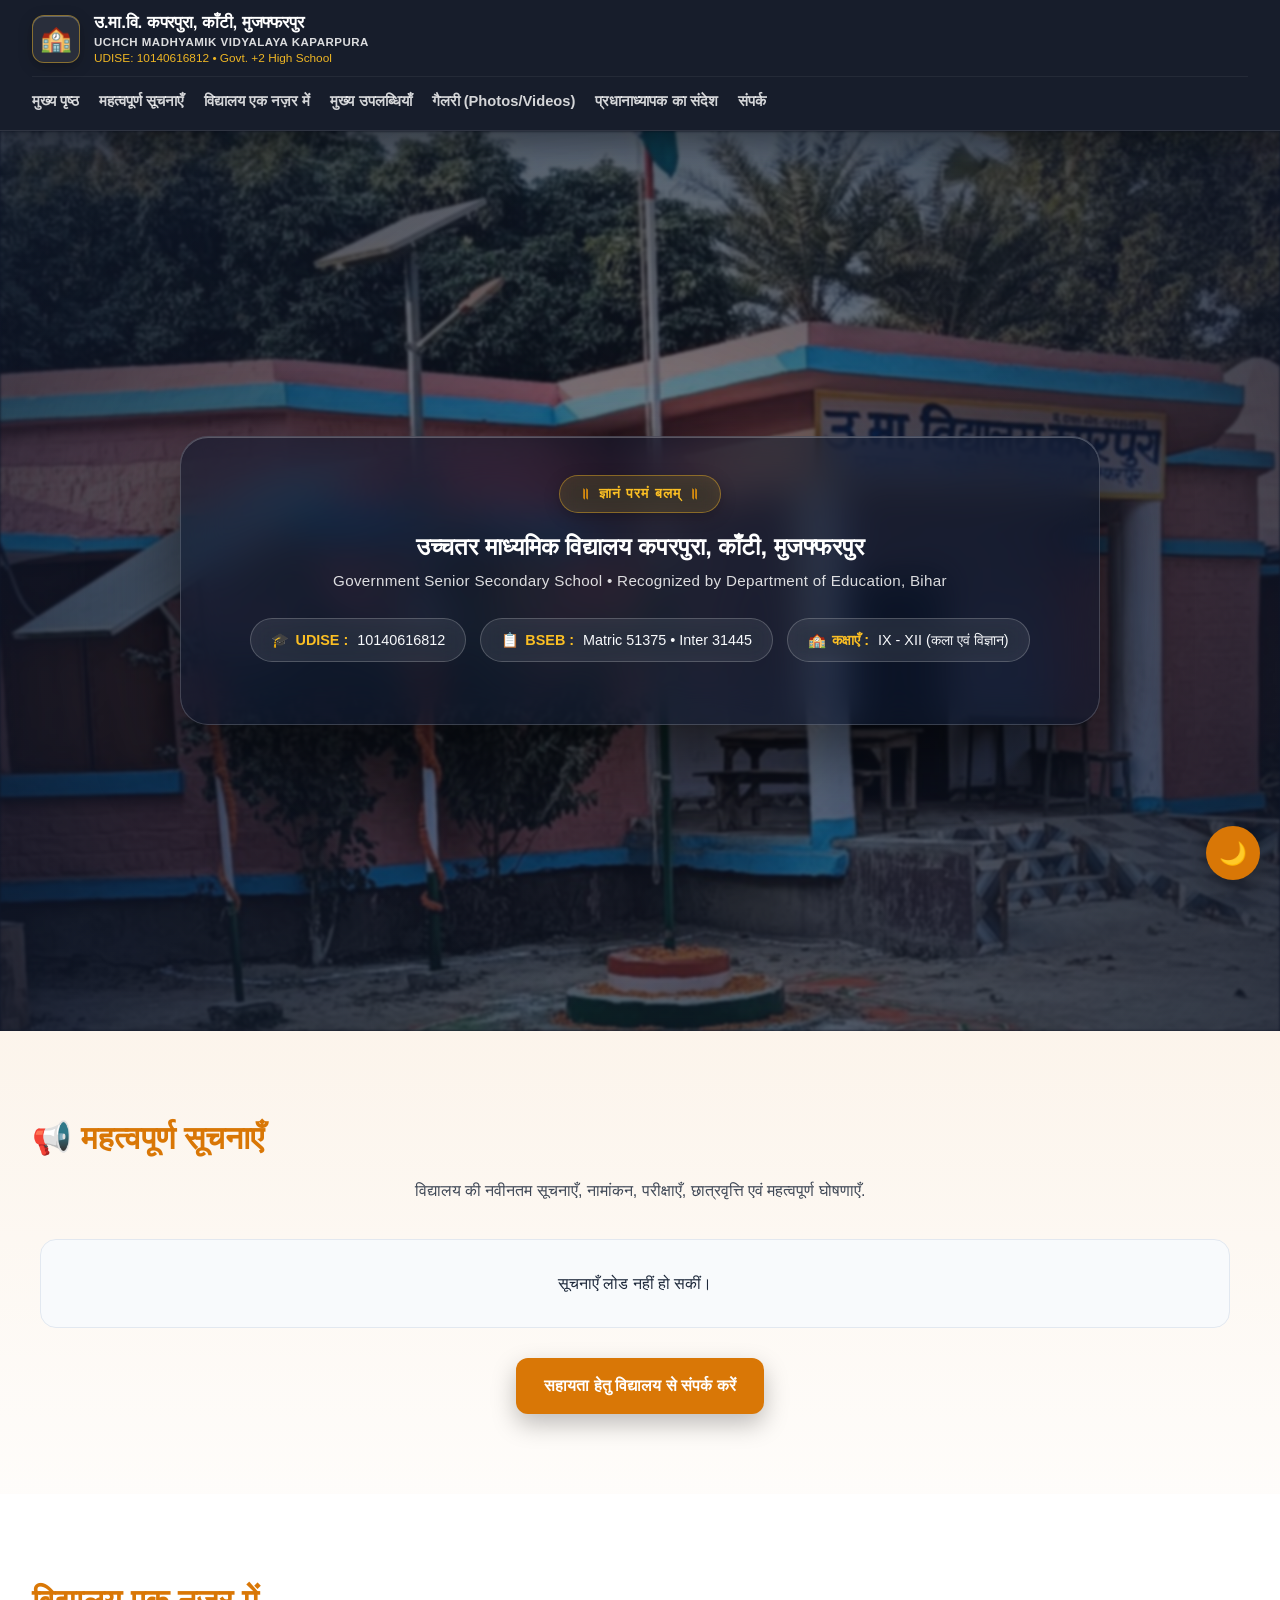
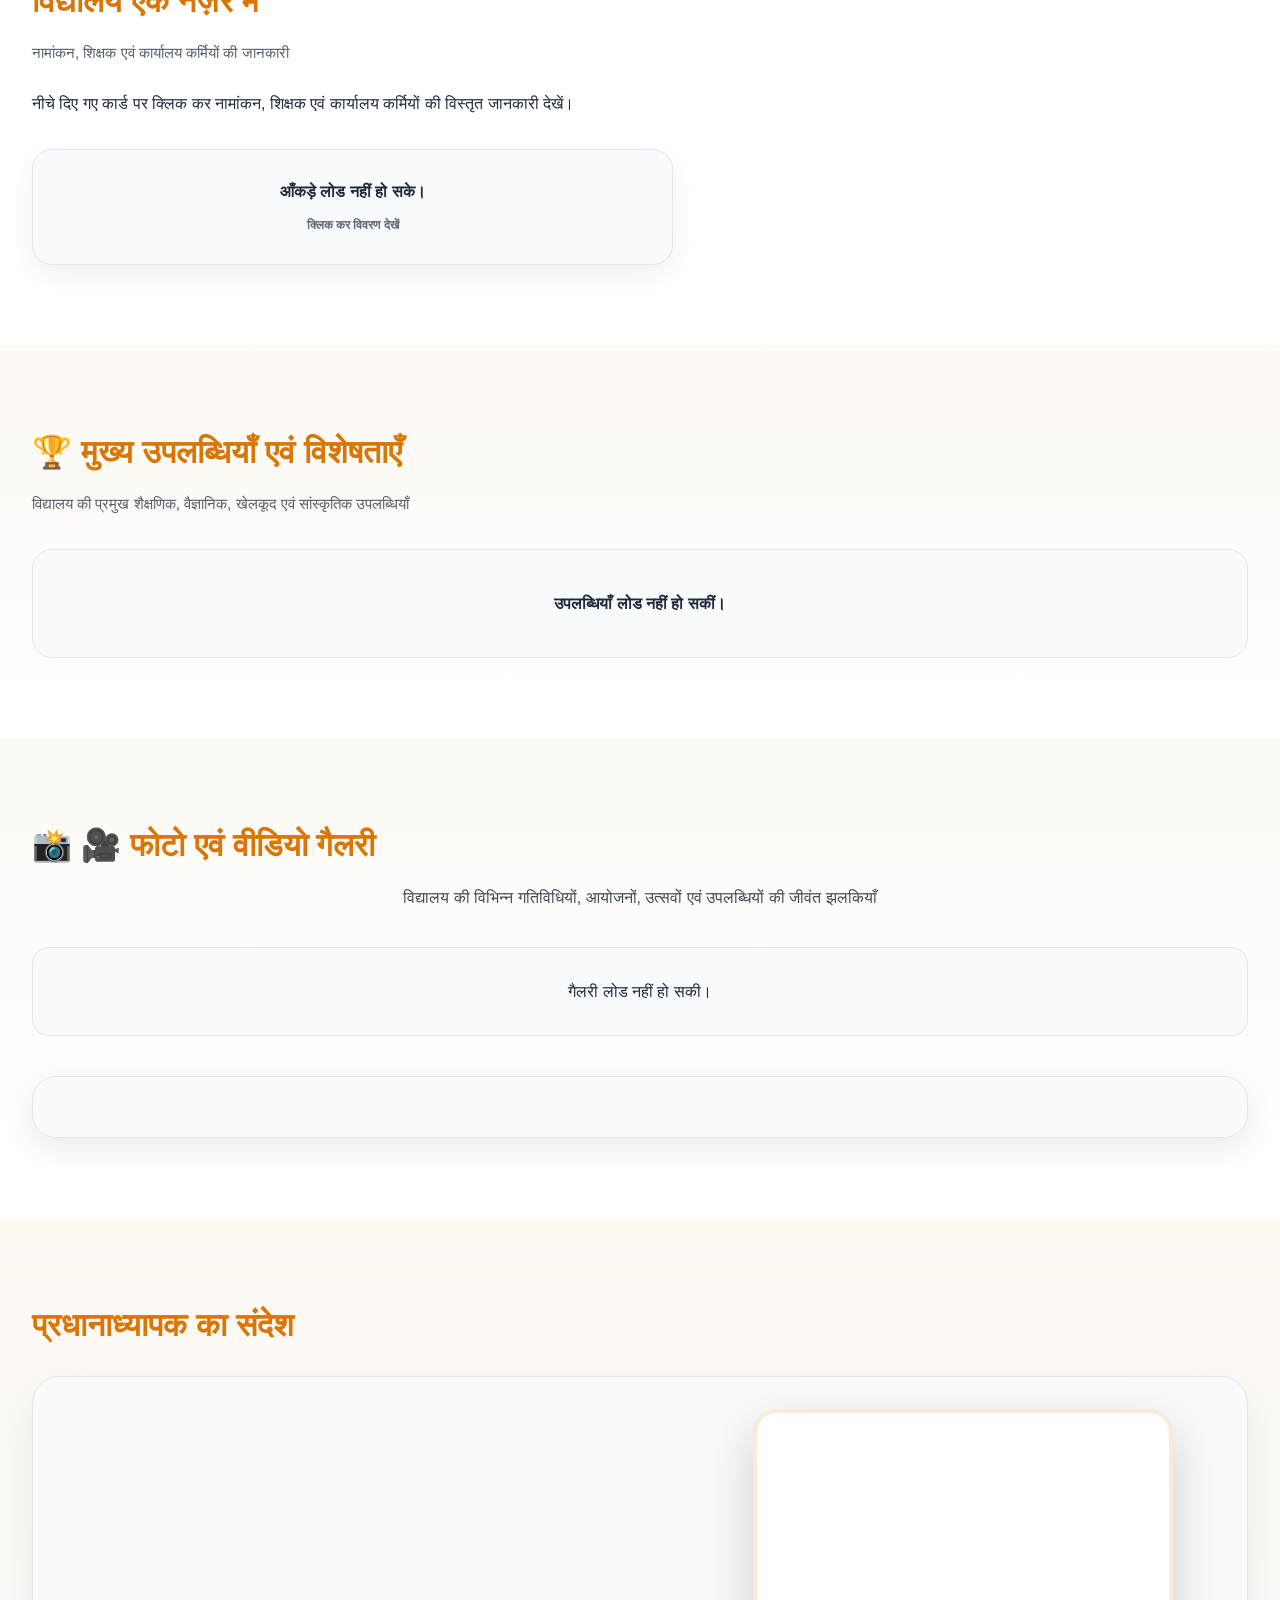
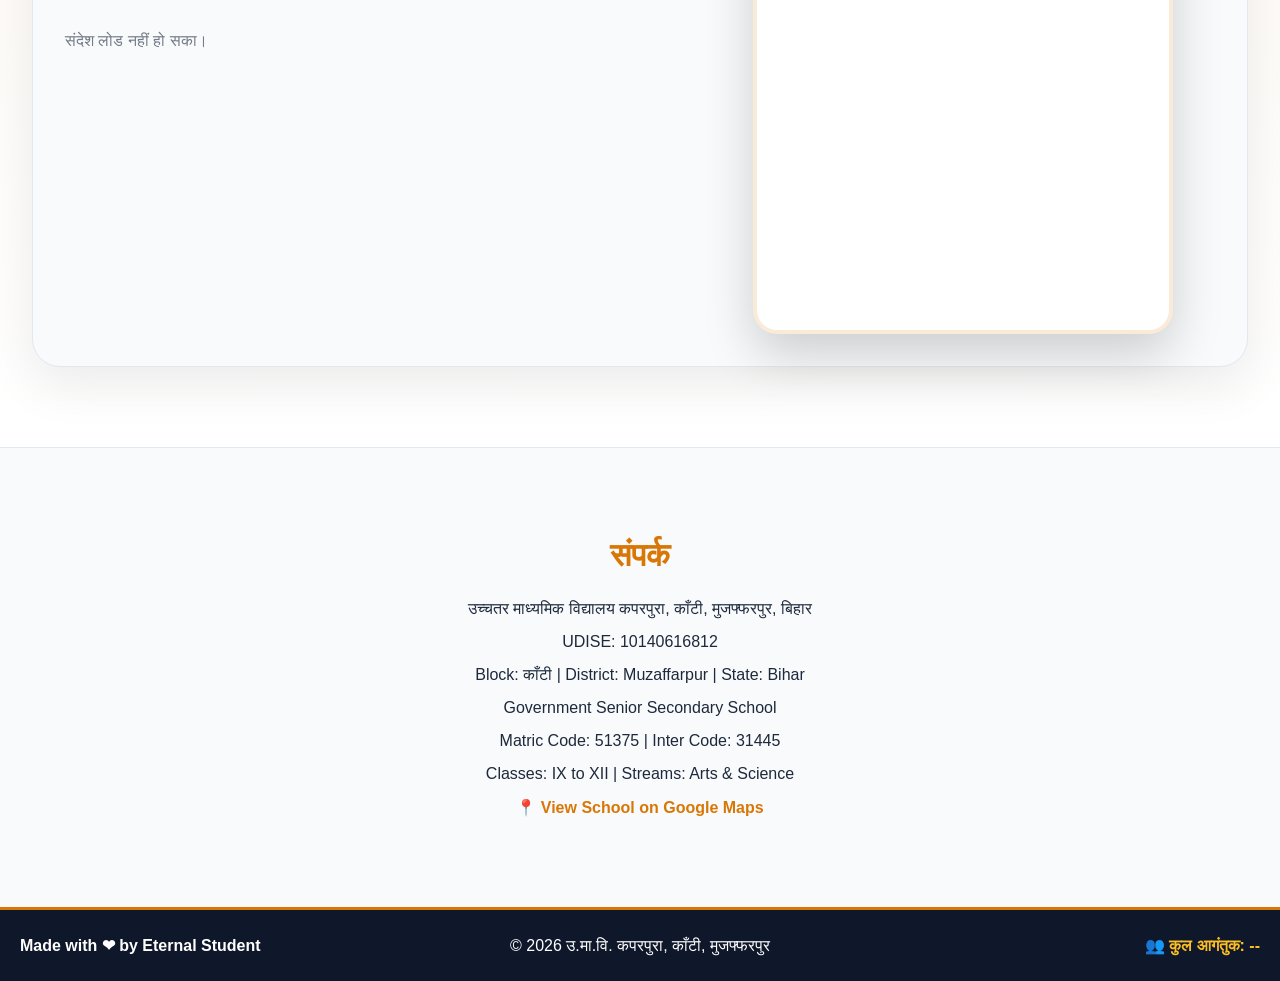
==== commit 5bf93712: "fix(css): restore missing closing bracket in stats-card::before and bump v2.6.1" ====
--- a/index.html
+++ b/index.html
@@ -31,9 +31,9 @@
 <link rel="preconnect" href="https://fonts.gstatic.com" crossorigin>
 <link href="https://fonts.googleapis.com/css2?family=Noto+Sans+Devanagari:wght@400;500;600;700;800&family=Plus+Jakarta+Sans:wght@400;500;600;700;800&display=swap" rel="stylesheet">
 
-<link rel="preload" href="/style.css?v=2.6.0" as="style">
+<link rel="preload" href="/style.css?v=2.6.1" as="style">
 <link rel="preload" as="image" href="images/hero.jpg" fetchpriority="high">
-<link rel="stylesheet" href="style.css?v=2.6.0">
+<link rel="stylesheet" href="style.css?v=2.6.1">
 
 <!-- JSON-LD Organization/School -->
 <script type="application/ld+json">
@@ -301,6 +301,6 @@
   </div>
 </footer>
 
-<script src="script.js?v=2.6.0" defer></script>
+<script src="script.js?v=2.6.1" defer></script>
 </body>
 </html>
--- a/style.css
+++ b/style.css
@@ -1247,6 +1247,7 @@
     right: 14px;
     opacity: .55;
     font-size: 1rem;
+}
 /* =====================
    LIGHTBOX (Photos & Videos)
    ===================== */
--- a/style.css
+++ b/style.css
@@ -1247,6 +1247,7 @@
     right: 14px;
     opacity: .55;
     font-size: 1rem;
+}
 /* =====================
    LIGHTBOX (Photos & Videos)
    ===================== */
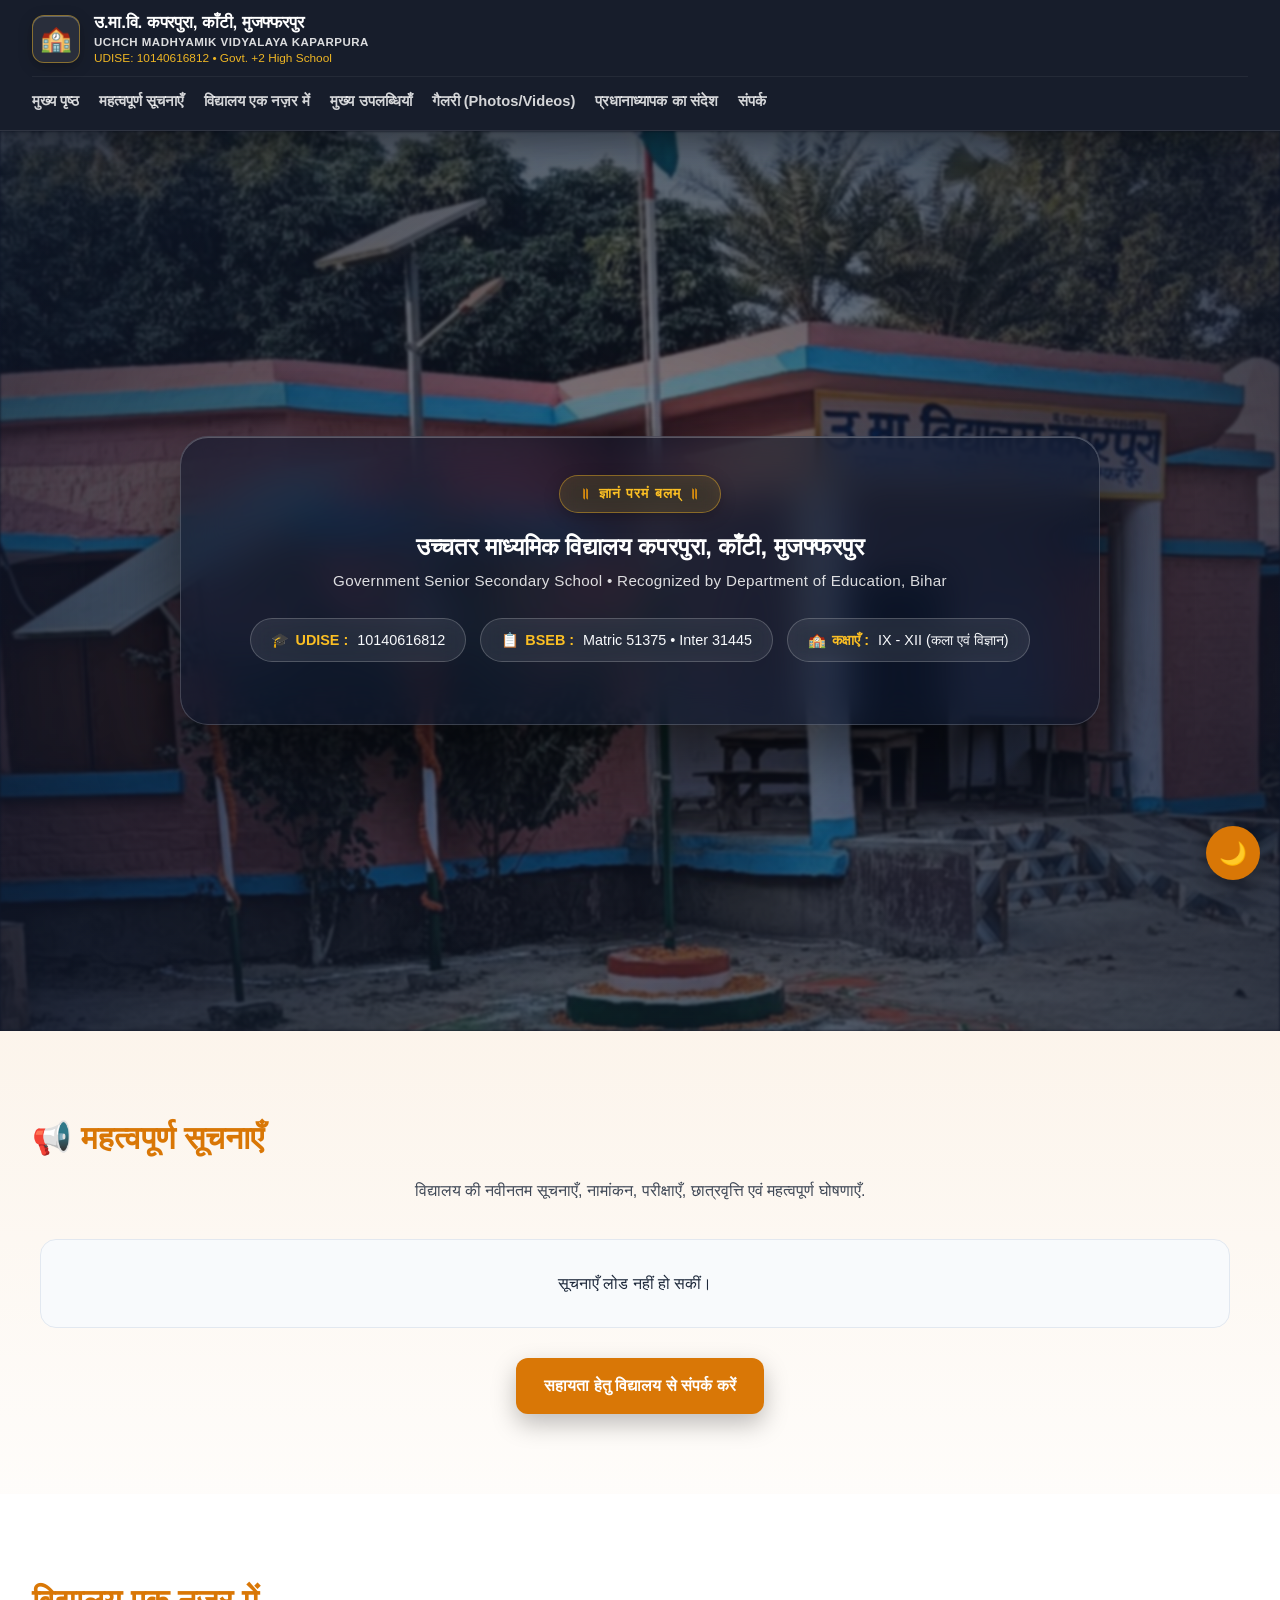
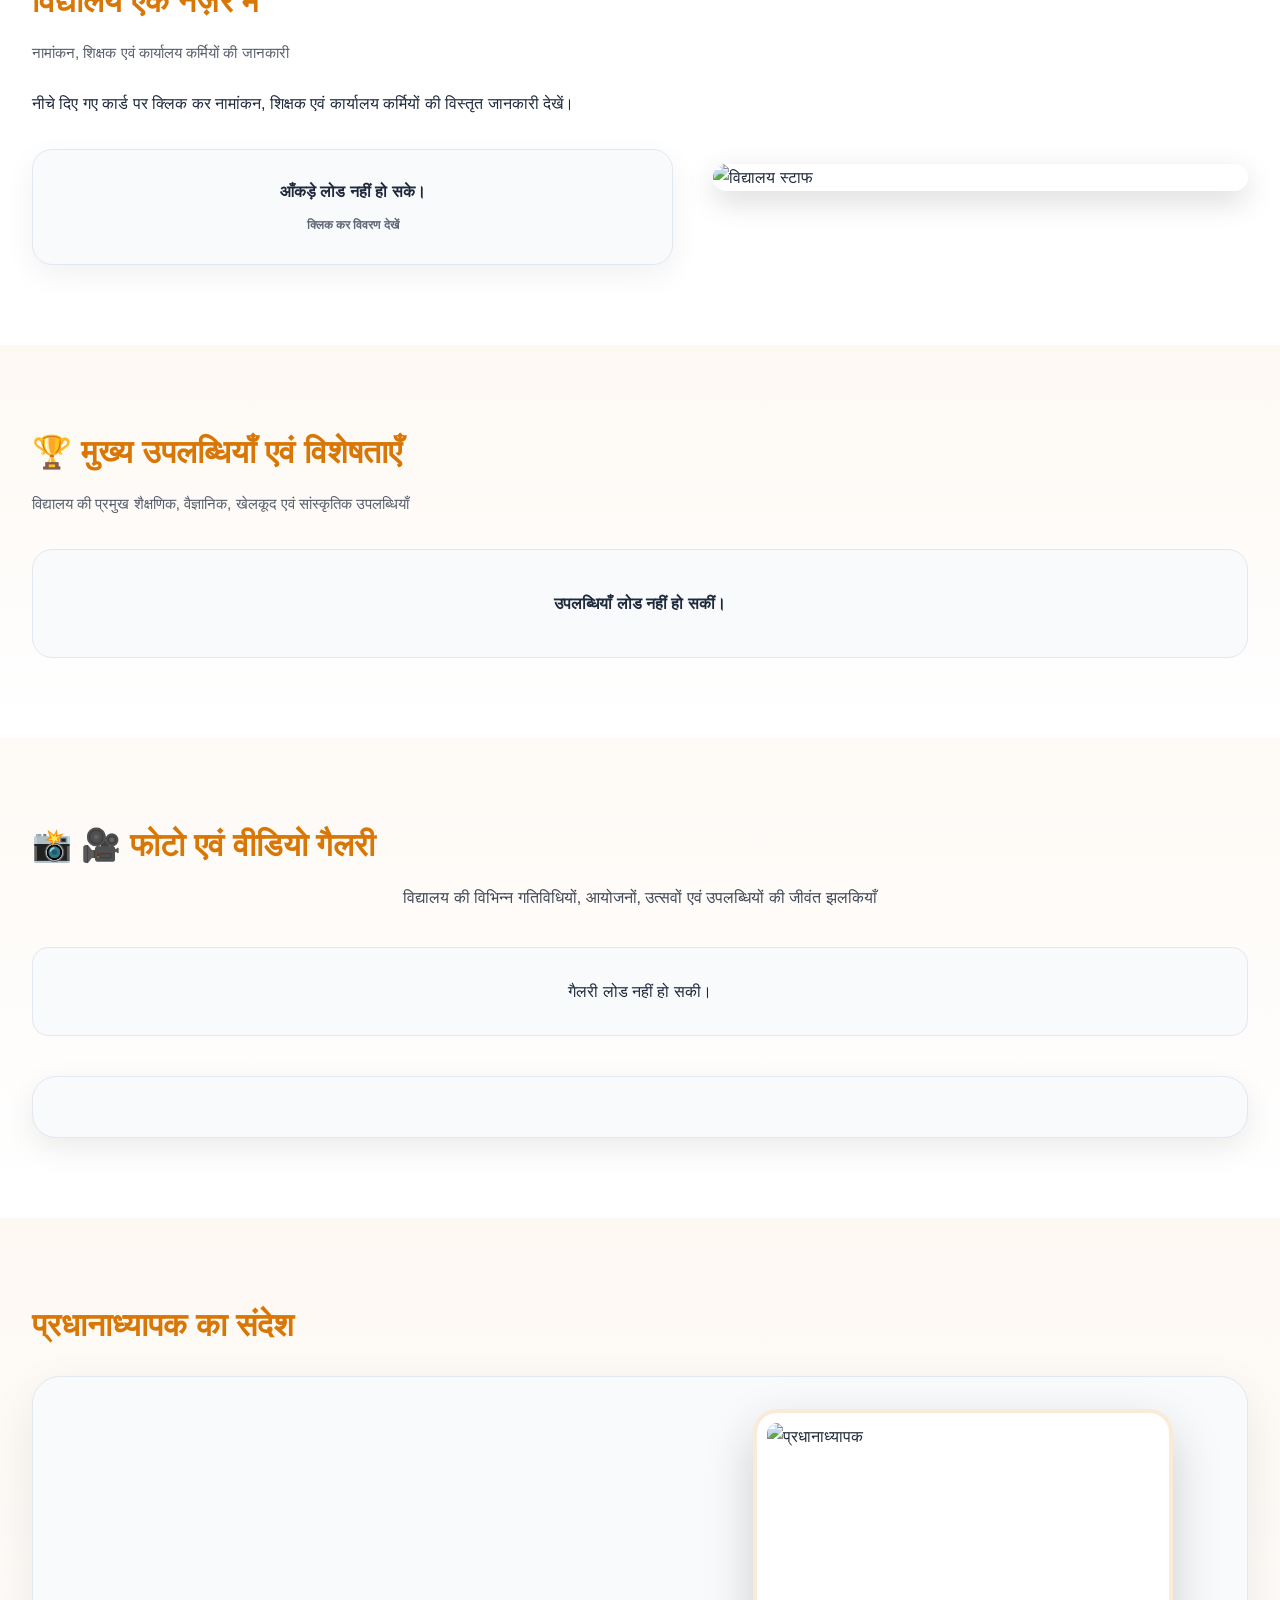
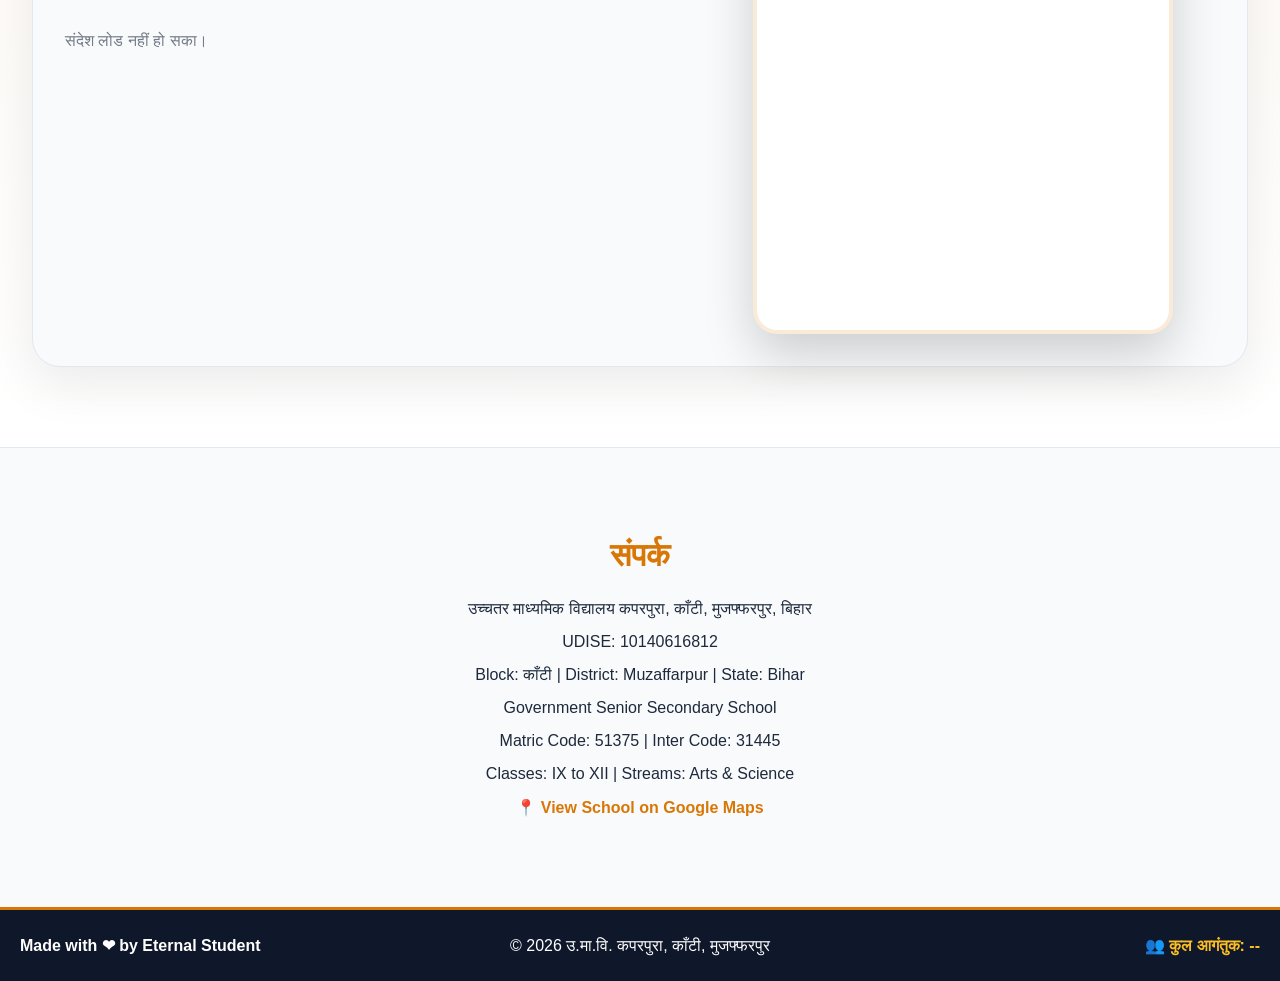
==== commit a7504b6a: "fix(mobile): expand video frame height to allow full vertical portrait video playback and bump v2.6." ====
--- a/index.html
+++ b/index.html
@@ -31,9 +31,9 @@
 <link rel="preconnect" href="https://fonts.gstatic.com" crossorigin>
 <link href="https://fonts.googleapis.com/css2?family=Noto+Sans+Devanagari:wght@400;500;600;700;800&family=Plus+Jakarta+Sans:wght@400;500;600;700;800&display=swap" rel="stylesheet">
 
-<link rel="preload" href="/style.css?v=2.6.1" as="style">
+<link rel="preload" href="/style.css?v=2.6.2" as="style">
 <link rel="preload" as="image" href="images/hero.jpg" fetchpriority="high">
-<link rel="stylesheet" href="style.css?v=2.6.1">
+<link rel="stylesheet" href="style.css?v=2.6.2">
 
 <!-- JSON-LD Organization/School -->
 <script type="application/ld+json">
@@ -301,6 +301,6 @@
   </div>
 </footer>
 
-<script src="script.js?v=2.6.1" defer></script>
+<script src="script.js?v=2.6.2" defer></script>
 </body>
 </html>
--- a/style.css
+++ b/style.css
@@ -1454,39 +1454,63 @@
 
 @media (max-width: 768px) {
     .gallery-lightbox {
-        padding: 12px 10px 16px;
+        padding: 10px 8px 14px;
+        justify-content: space-between;
     }
     .lightbox-nav-desktop {
         display: none !important;
     }
+    .lightbox-header-bar {
+        width: 100%;
+        margin-bottom: 4px;
+    }
     .lightbox-header-info {
-        font-size: 0.8rem;
-        padding: 5px 12px;
+        font-size: 0.78rem;
+        padding: 5px 10px;
     }
     .lightbox-close {
-        width: 40px;
-        height: 40px;
-        font-size: 1.15rem;
+        width: 38px;
+        height: 38px;
+        font-size: 1.1rem;
+    }
+    .lightbox-media-container {
+        width: 100%;
+        max-width: 100%;
+        height: calc(100vh - 130px);
+        max-height: calc(100vh - 130px);
+        margin: 4px 0;
+        display: flex;
+        align-items: center;
+        justify-content: center;
     }
     .lightbox-video-wrap {
-        width: 98vw;
-        height: 58vh;
-        max-height: 60vh;
+        width: 100%;
+        max-width: 100%;
+        height: 100%;
+        max-height: 100%;
+        border-radius: 16px;
+        border: 1px solid rgba(255,255,255,0.18);
+        box-shadow: 0 15px 45px rgba(0,0,0,0.95);
+    }
+    #lightbox-image {
+        max-width: 98vw;
+        max-height: 100%;
+        object-fit: contain;
         border-radius: 14px;
     }
-    #lightbox-image {
-        max-width: 96vw;
-        max-height: 66vh;
-        border-radius: 12px;
-    }
     .lightbox-bottom-bar {
-        width: 96vw;
+        width: 100%;
+        max-width: 100%;
+        margin-top: 4px;
     }
     .lightbox-action-btn {
         flex: 1;
-        max-width: 130px;
-        padding: 9px 14px;
-        font-size: 0.84rem;
+        max-width: 125px;
+        padding: 8px 12px;
+        font-size: 0.82rem;
+    }
+    .lightbox-swipe-hint {
+        font-size: 0.72rem;
     }
 }
 
--- a/style.css
+++ b/style.css
@@ -1454,39 +1454,63 @@
 
 @media (max-width: 768px) {
     .gallery-lightbox {
-        padding: 12px 10px 16px;
+        padding: 10px 8px 14px;
+        justify-content: space-between;
     }
     .lightbox-nav-desktop {
         display: none !important;
     }
+    .lightbox-header-bar {
+        width: 100%;
+        margin-bottom: 4px;
+    }
     .lightbox-header-info {
-        font-size: 0.8rem;
-        padding: 5px 12px;
+        font-size: 0.78rem;
+        padding: 5px 10px;
     }
     .lightbox-close {
-        width: 40px;
-        height: 40px;
-        font-size: 1.15rem;
+        width: 38px;
+        height: 38px;
+        font-size: 1.1rem;
+    }
+    .lightbox-media-container {
+        width: 100%;
+        max-width: 100%;
+        height: calc(100vh - 130px);
+        max-height: calc(100vh - 130px);
+        margin: 4px 0;
+        display: flex;
+        align-items: center;
+        justify-content: center;
     }
     .lightbox-video-wrap {
-        width: 98vw;
-        height: 58vh;
-        max-height: 60vh;
+        width: 100%;
+        max-width: 100%;
+        height: 100%;
+        max-height: 100%;
+        border-radius: 16px;
+        border: 1px solid rgba(255,255,255,0.18);
+        box-shadow: 0 15px 45px rgba(0,0,0,0.95);
+    }
+    #lightbox-image {
+        max-width: 98vw;
+        max-height: 100%;
+        object-fit: contain;
         border-radius: 14px;
     }
-    #lightbox-image {
-        max-width: 96vw;
-        max-height: 66vh;
-        border-radius: 12px;
-    }
     .lightbox-bottom-bar {
-        width: 96vw;
+        width: 100%;
+        max-width: 100%;
+        margin-top: 4px;
     }
     .lightbox-action-btn {
         flex: 1;
-        max-width: 130px;
-        padding: 9px 14px;
-        font-size: 0.84rem;
+        max-width: 125px;
+        padding: 8px 12px;
+        font-size: 0.82rem;
+    }
+    .lightbox-swipe-hint {
+        font-size: 0.72rem;
     }
 }
 
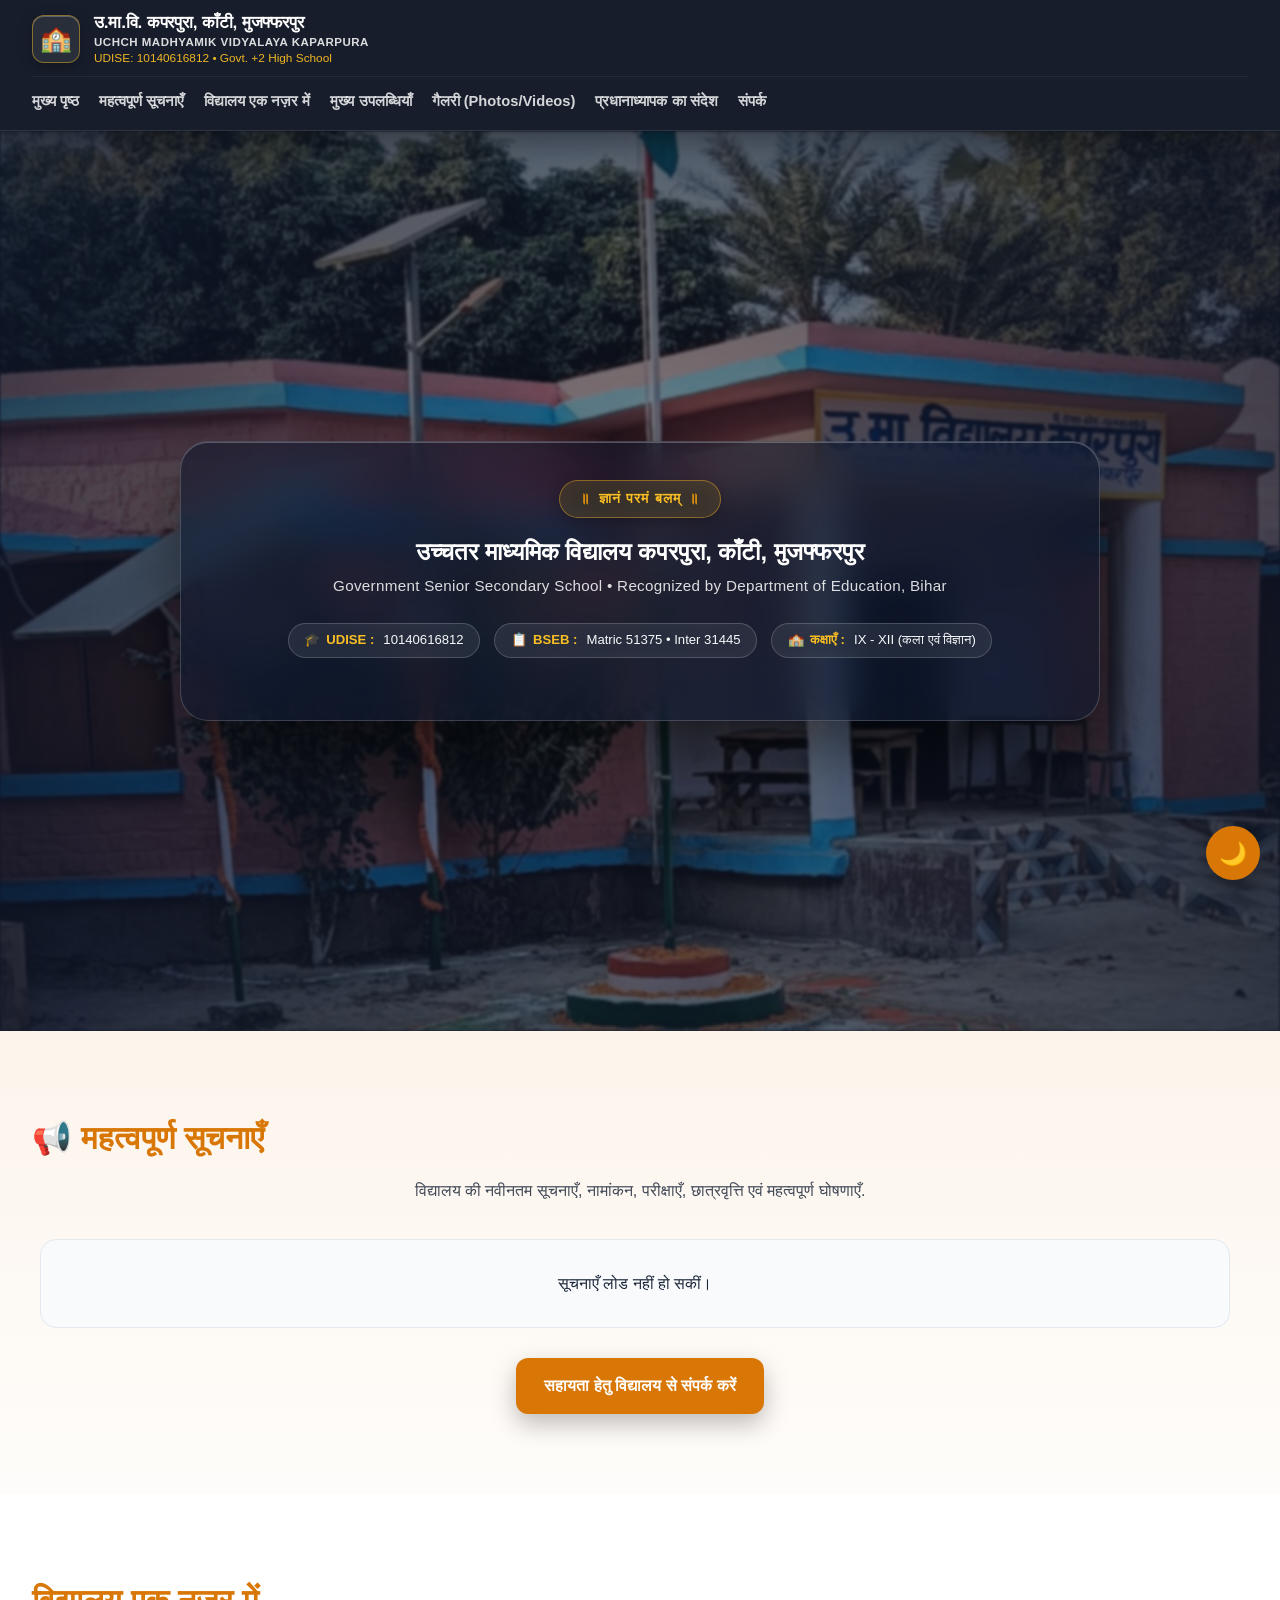
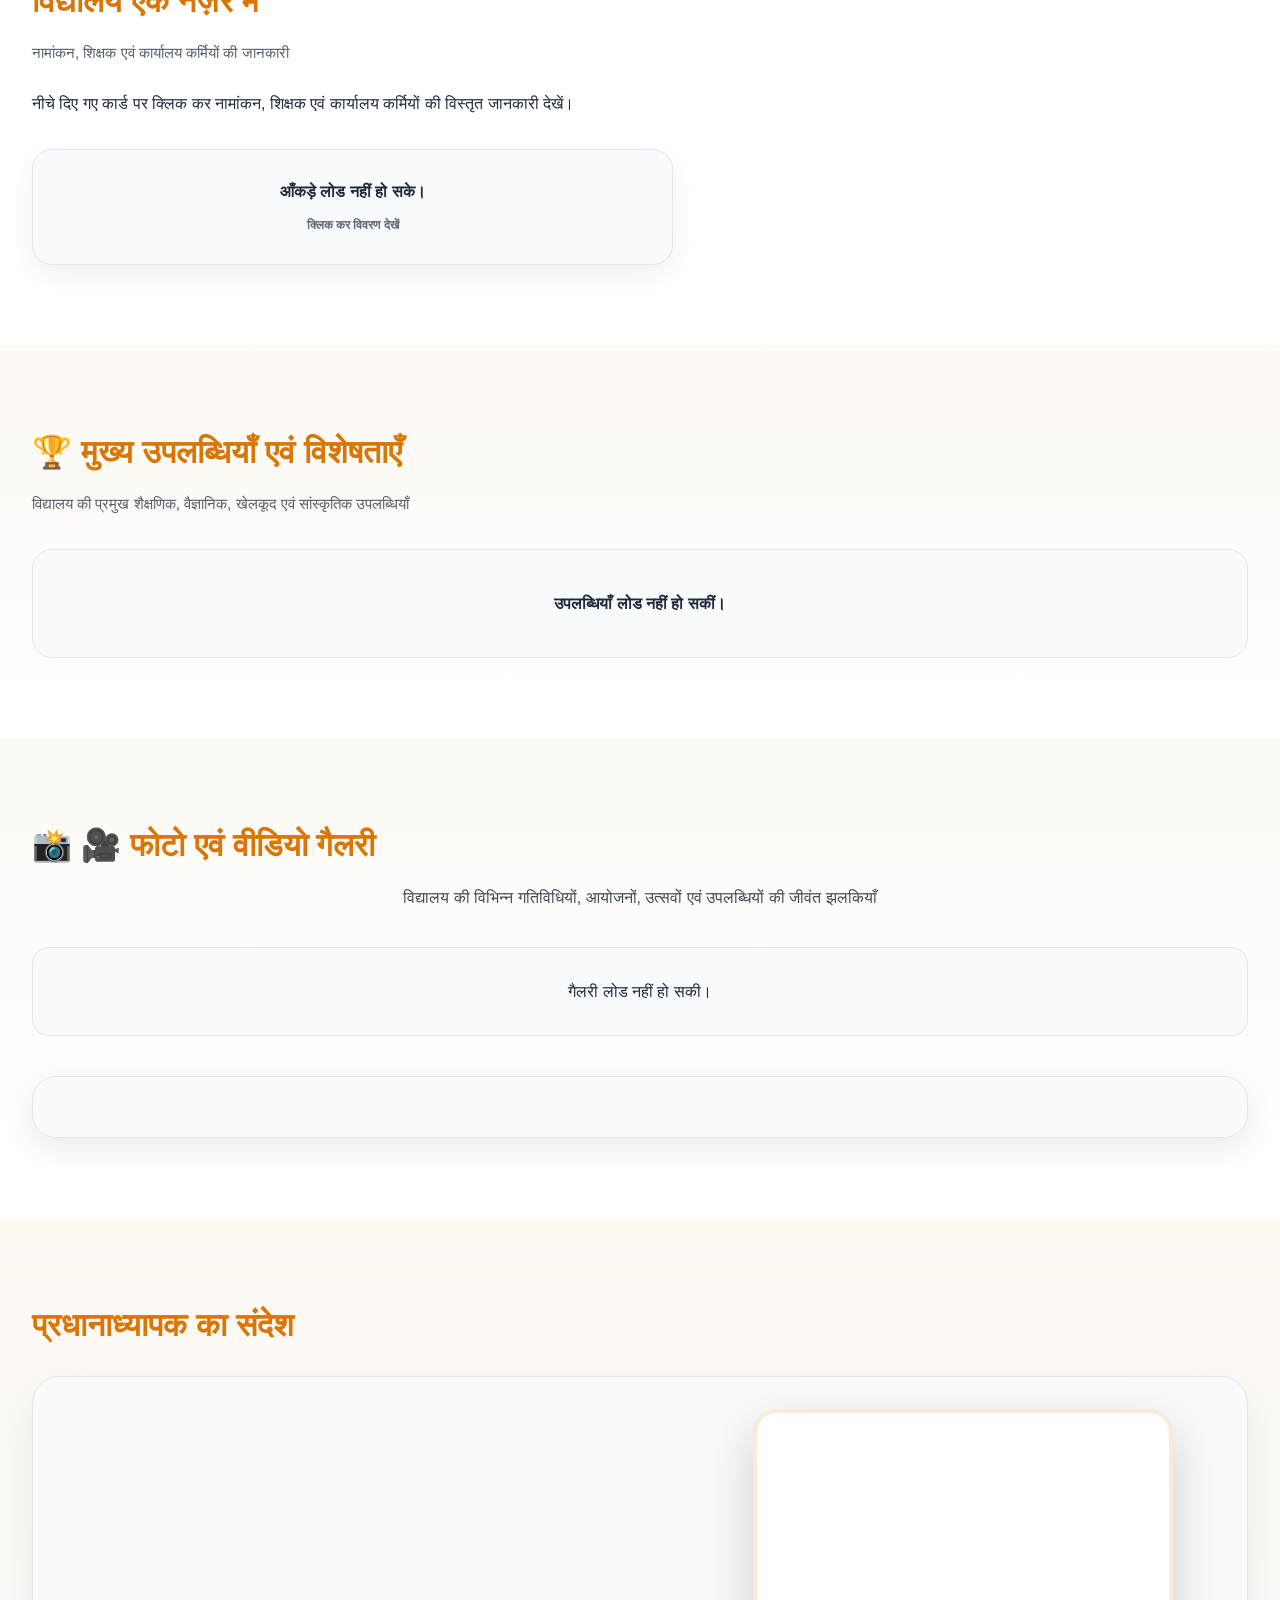
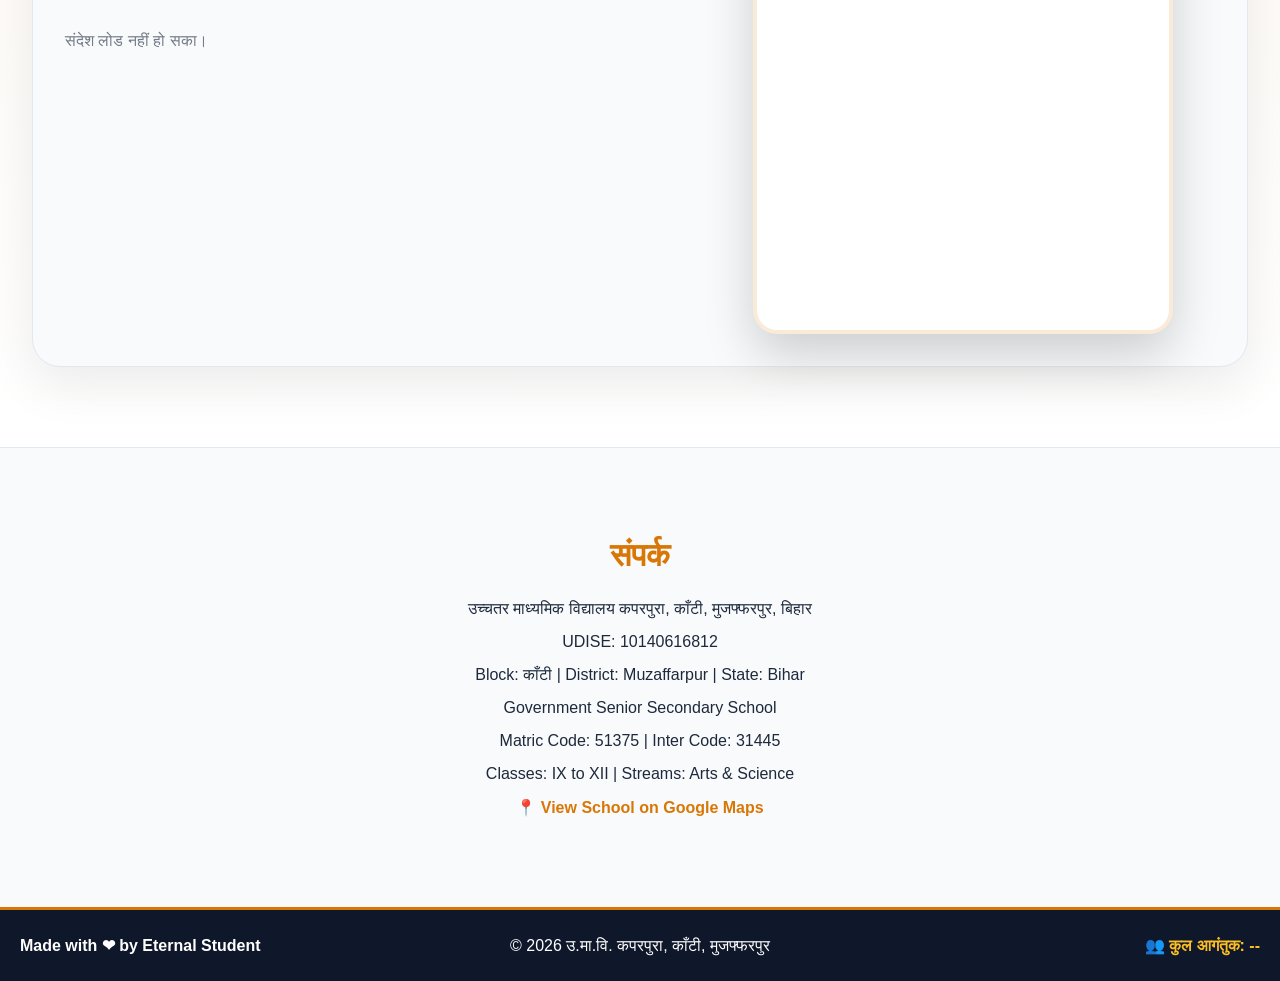
==== commit 071a7fe0: "feat(video): stream via native HTML5 video player with clean bottom controls and bump v2.7.0" ====
--- a/index.html
+++ b/index.html
@@ -31,9 +31,9 @@
 <link rel="preconnect" href="https://fonts.gstatic.com" crossorigin>
 <link href="https://fonts.googleapis.com/css2?family=Noto+Sans+Devanagari:wght@400;500;600;700;800&family=Plus+Jakarta+Sans:wght@400;500;600;700;800&display=swap" rel="stylesheet">
 
-<link rel="preload" href="/style.css?v=2.6.2" as="style">
+<link rel="preload" href="/style.css?v=2.7.0" as="style">
 <link rel="preload" as="image" href="images/hero.jpg" fetchpriority="high">
-<link rel="stylesheet" href="style.css?v=2.6.2">
+<link rel="stylesheet" href="style.css?v=2.7.0">
 
 <!-- JSON-LD Organization/School -->
 <script type="application/ld+json">
@@ -301,6 +301,6 @@
   </div>
 </footer>
 
-<script src="script.js?v=2.6.2" defer></script>
+<script src="script.js?v=2.7.0" defer></script>
 </body>
 </html>
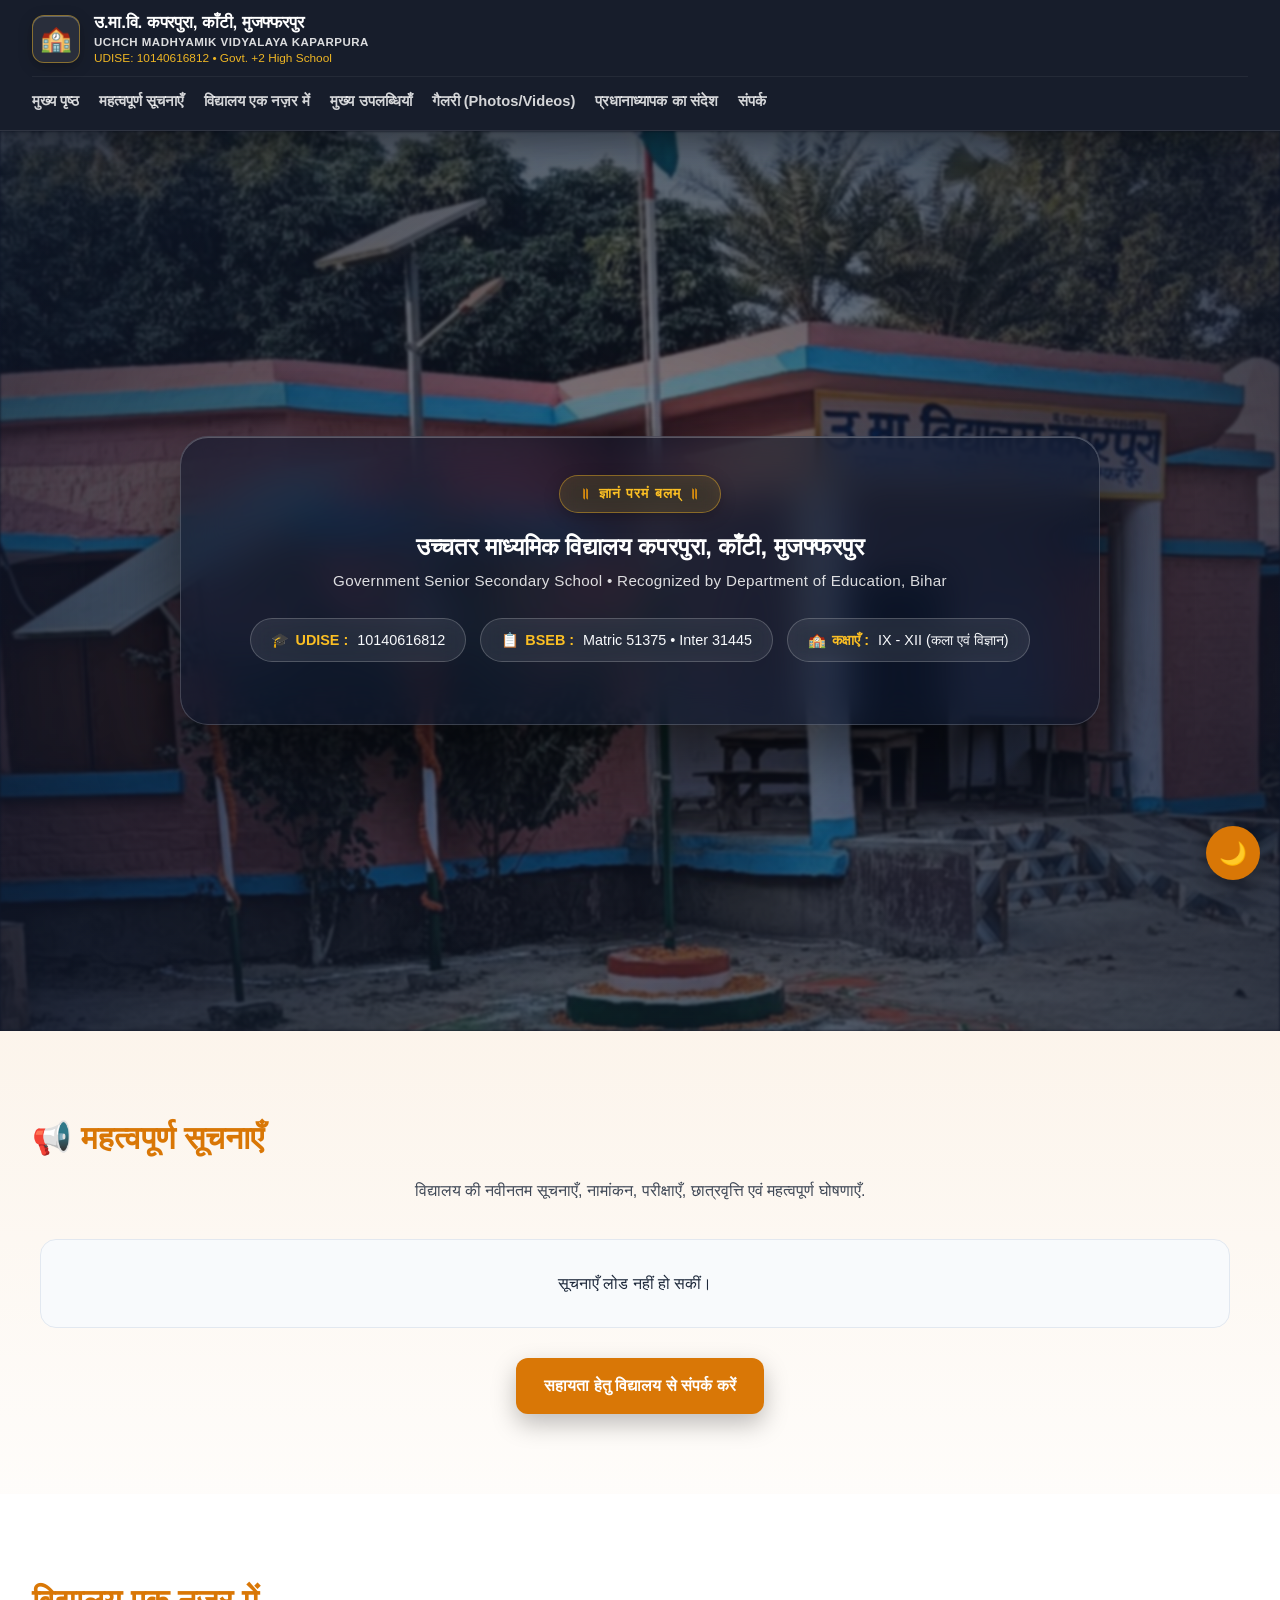
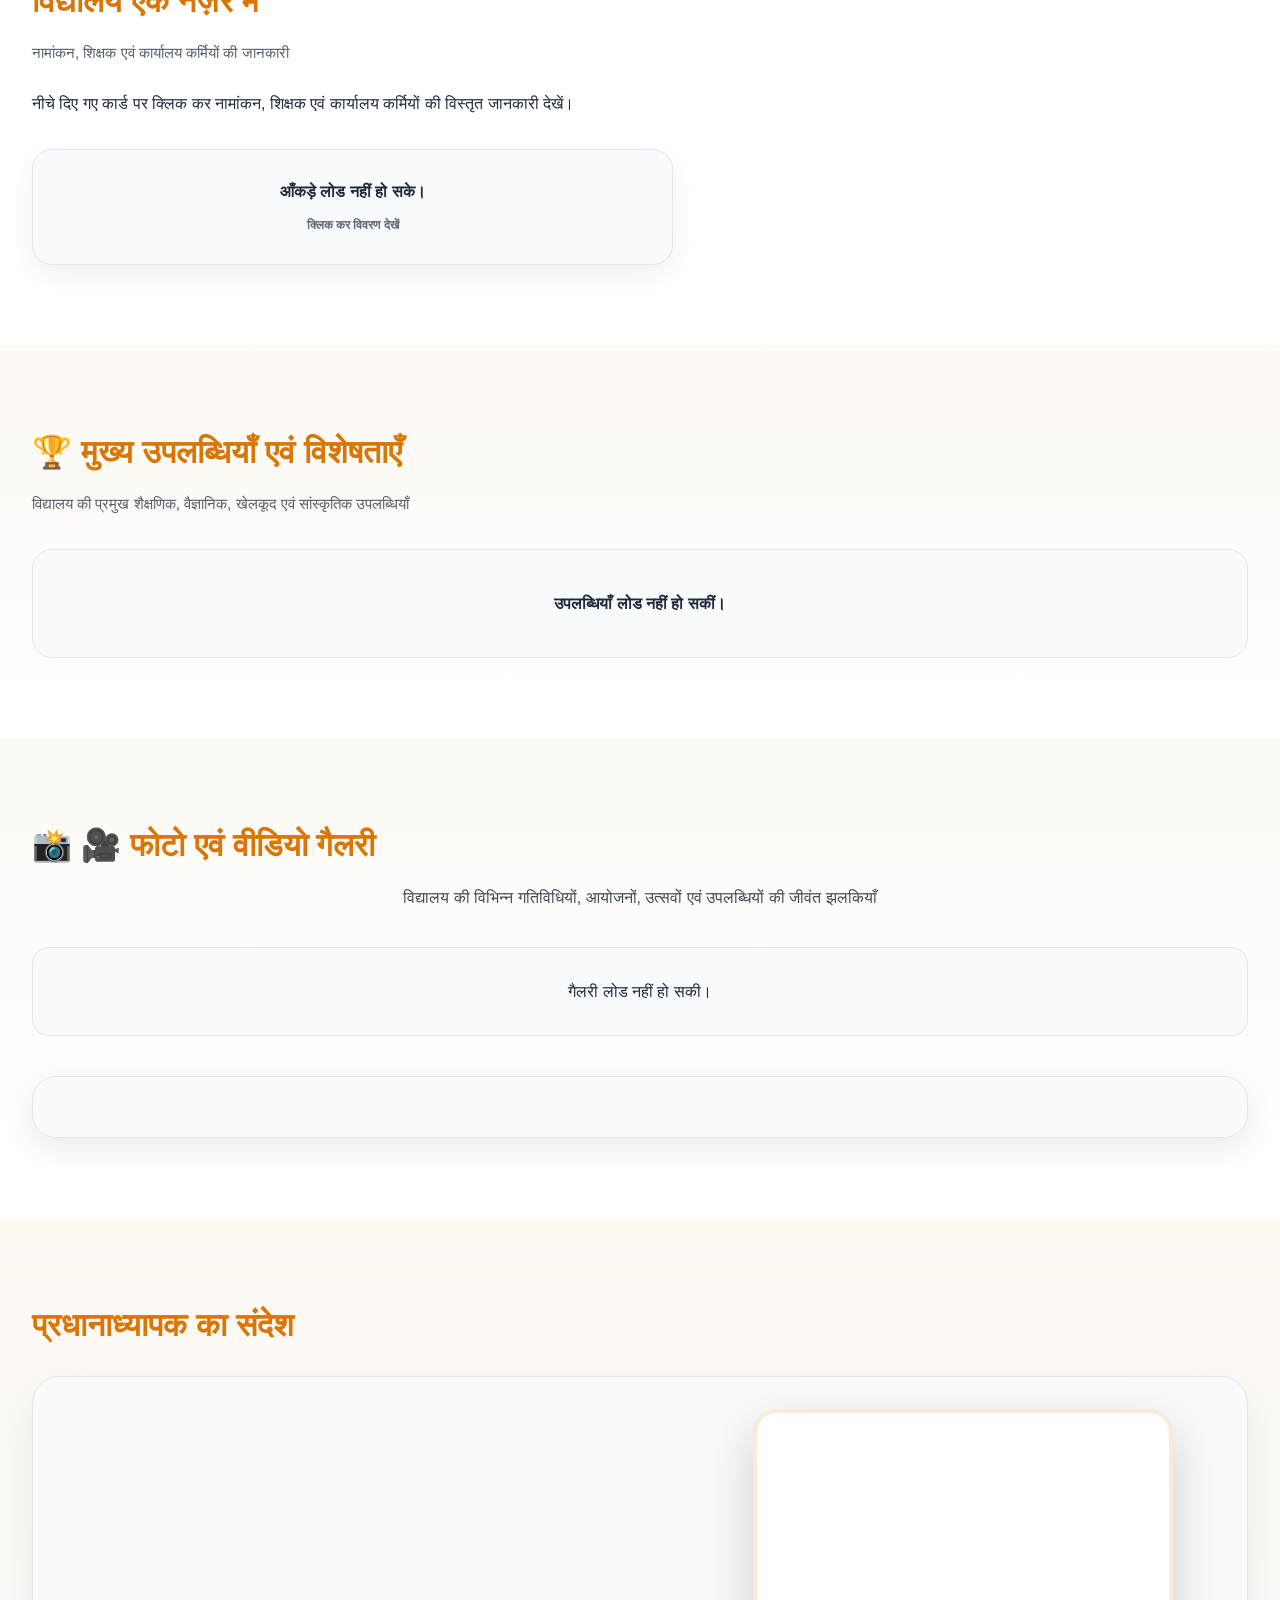
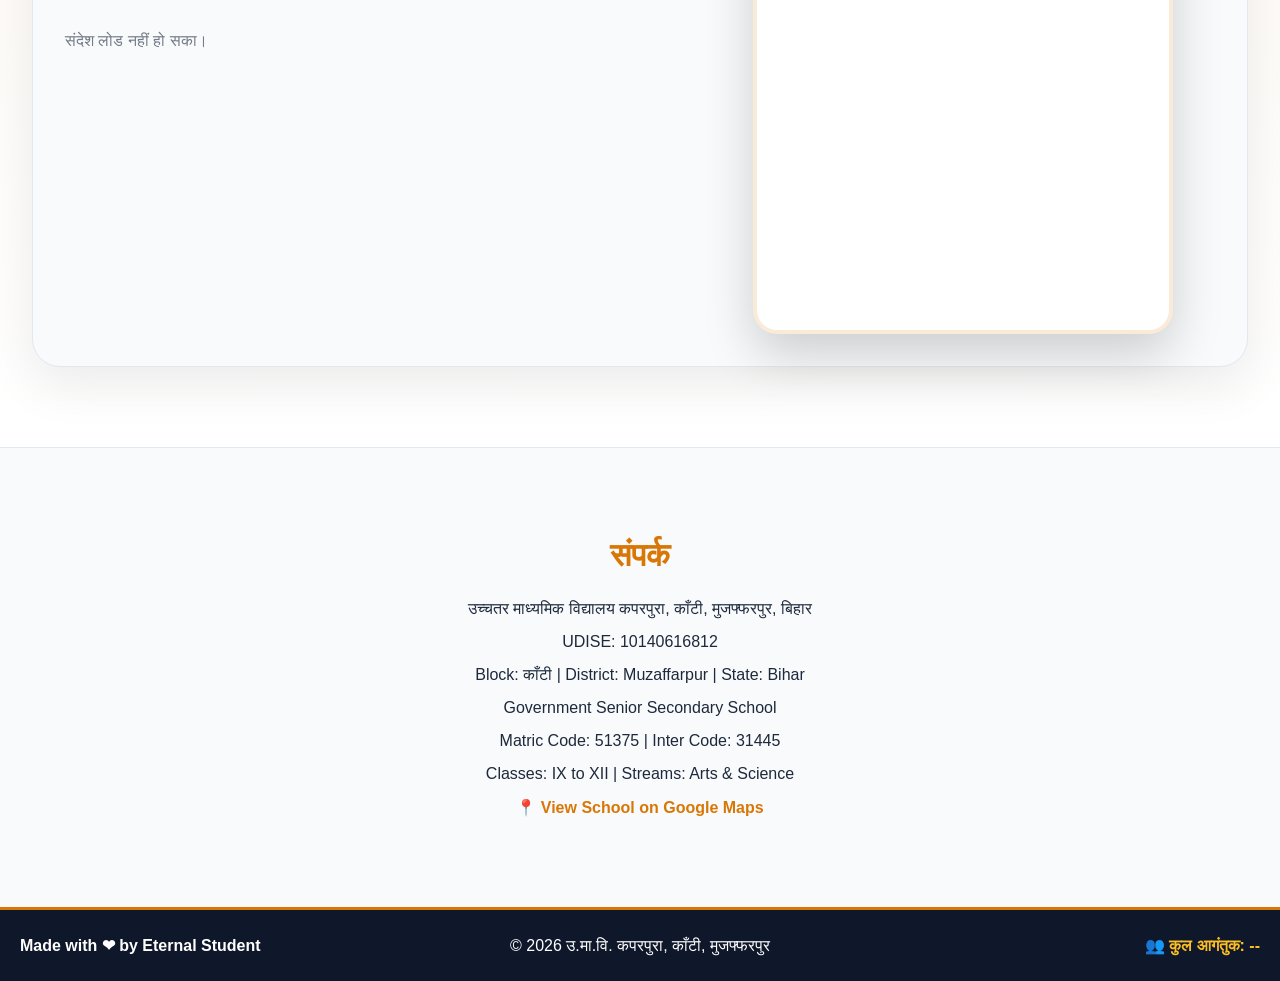
==== commit 037177c7: "feat(video): add full-screen theater launcher to bottom bar and bump v2.7.1" ====
--- a/index.html
+++ b/index.html
@@ -31,9 +31,9 @@
 <link rel="preconnect" href="https://fonts.gstatic.com" crossorigin>
 <link href="https://fonts.googleapis.com/css2?family=Noto+Sans+Devanagari:wght@400;500;600;700;800&family=Plus+Jakarta+Sans:wght@400;500;600;700;800&display=swap" rel="stylesheet">
 
-<link rel="preload" href="/style.css?v=2.7.0" as="style">
+<link rel="preload" href="/style.css?v=2.7.1" as="style">
 <link rel="preload" as="image" href="images/hero.jpg" fetchpriority="high">
-<link rel="stylesheet" href="style.css?v=2.7.0">
+<link rel="stylesheet" href="style.css?v=2.7.1">
 
 <!-- JSON-LD Organization/School -->
 <script type="application/ld+json">
@@ -284,7 +284,10 @@
     <button id="lightbox-mobile-prev" class="lightbox-action-btn" title="पिछला (Previous)">
       <span>◀</span> पिछला
     </button>
-    <div class="lightbox-swipe-hint">👈 स्वाइप करें 👉</div>
+    <button id="lightbox-fullscreen-btn" class="lightbox-action-btn lightbox-fullscreen-btn" title="पूर्ण स्क्रीन में देखें (Fullscreen)" style="display: none;">
+      <span>⛶</span> फुलस्क्रीन
+    </button>
+    <div class="lightbox-swipe-hint" id="lightbox-swipe-hint">👈 स्वाइप करें 👉</div>
     <button id="lightbox-mobile-next" class="lightbox-action-btn" title="अगला (Next)">
       अगला <span>▶</span>
     </button>
@@ -301,6 +304,6 @@
   </div>
 </footer>
 
-<script src="script.js?v=2.7.0" defer></script>
+<script src="script.js?v=2.7.1" defer></script>
 </body>
 </html>
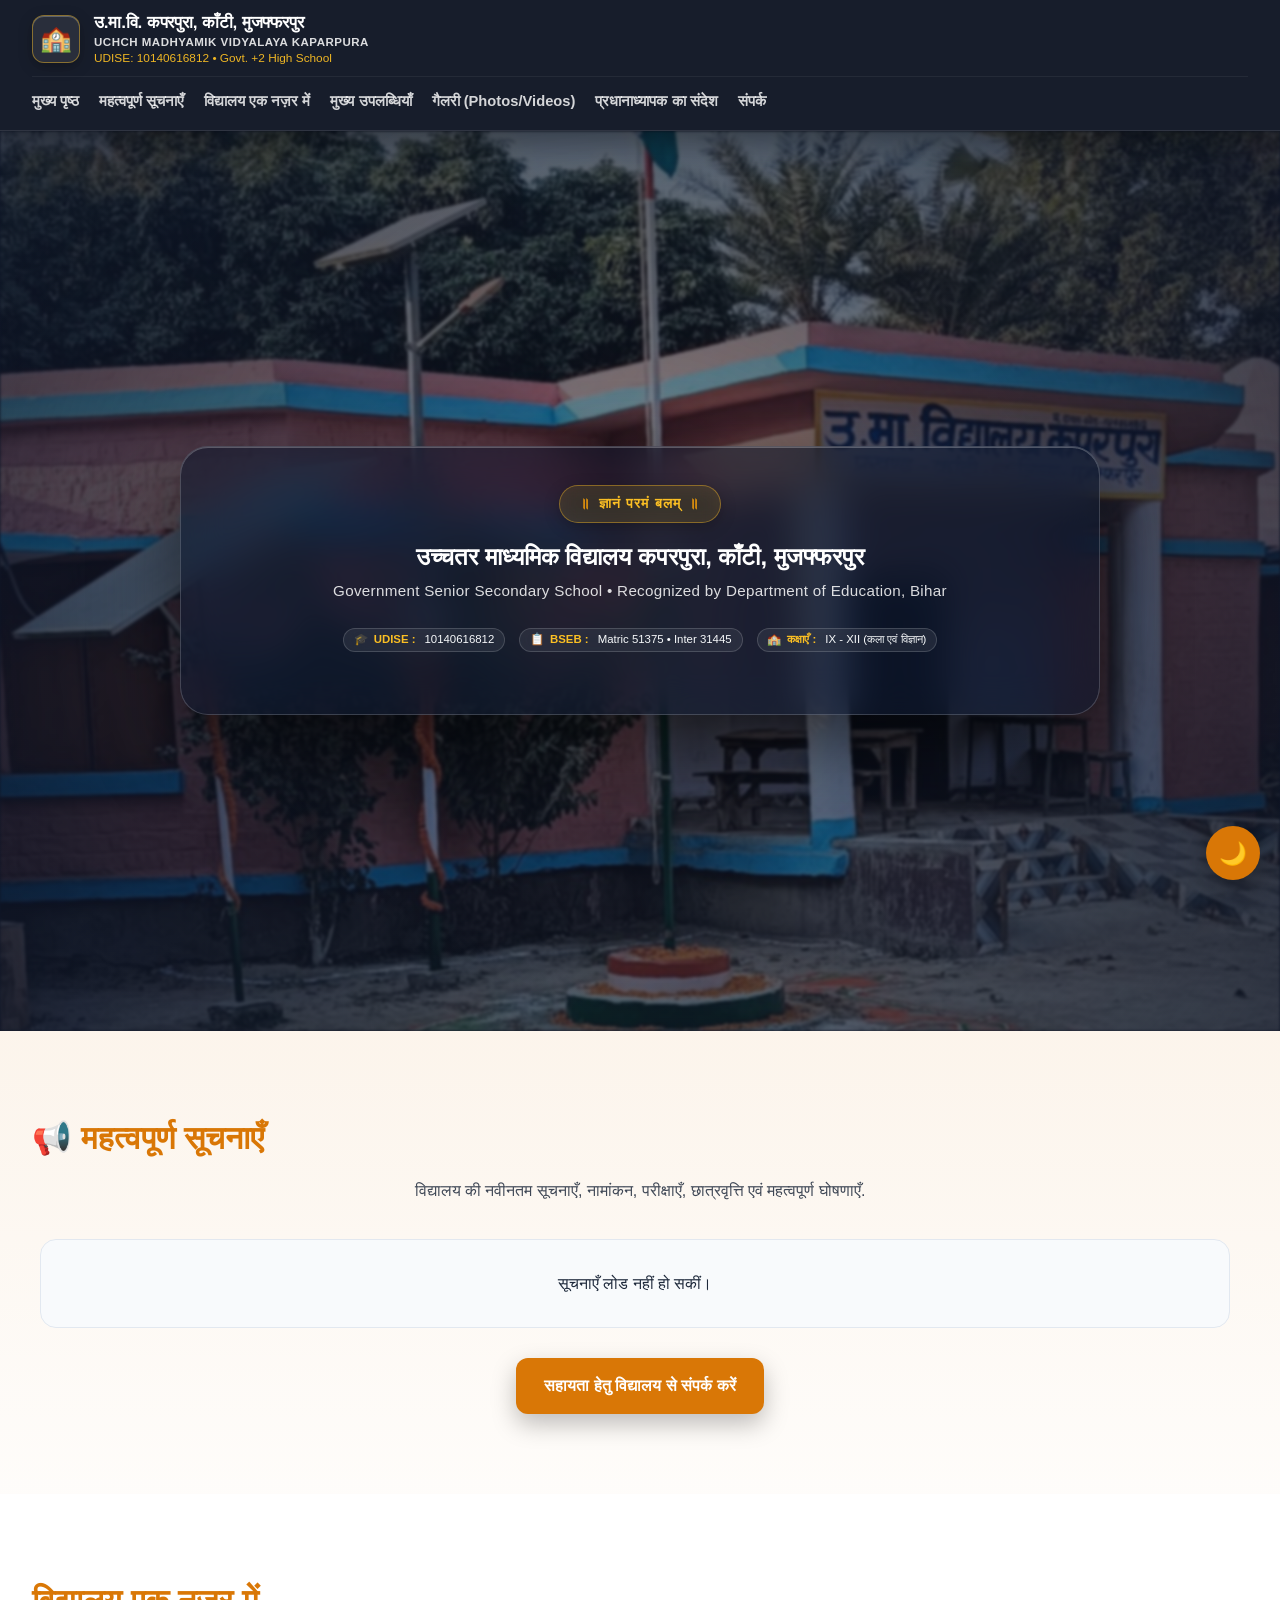
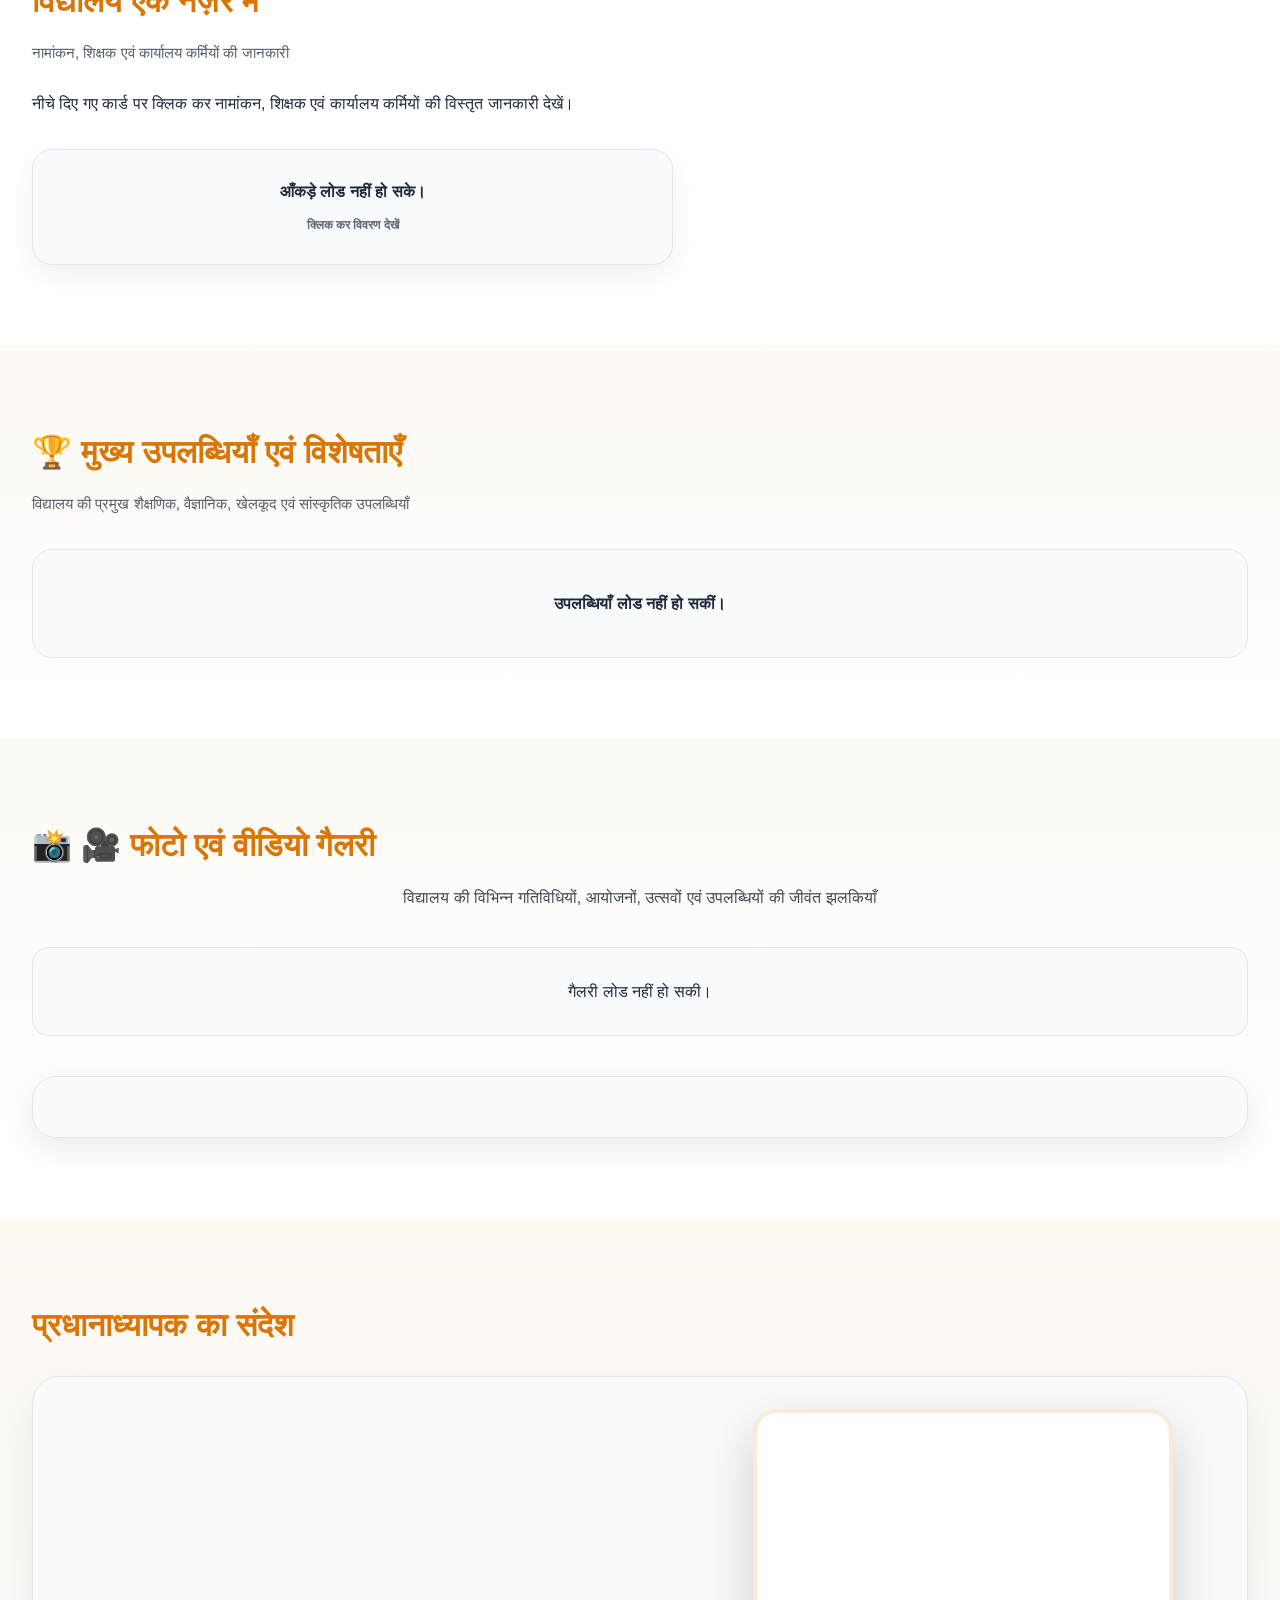
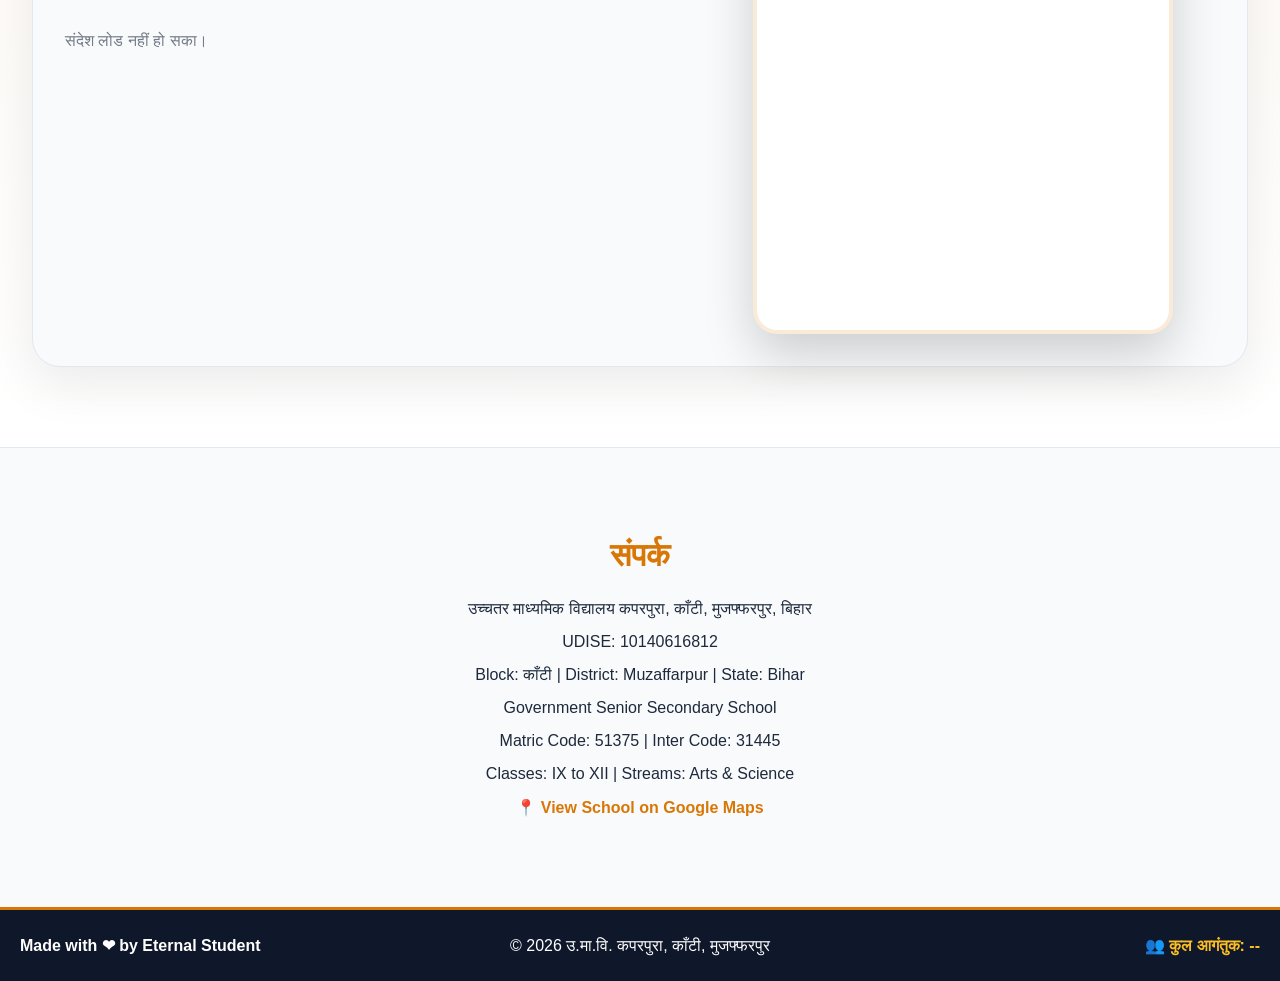
==== commit 1b6170a4: "feat(lightbox): clean mobile lightbox with top header, swipe gestures, and bottom prev/next buttons " ====
--- a/index.html
+++ b/index.html
@@ -31,9 +31,9 @@
 <link rel="preconnect" href="https://fonts.gstatic.com" crossorigin>
 <link href="https://fonts.googleapis.com/css2?family=Noto+Sans+Devanagari:wght@400;500;600;700;800&family=Plus+Jakarta+Sans:wght@400;500;600;700;800&display=swap" rel="stylesheet">
 
-<link rel="preload" href="/style.css?v=2.7.1" as="style">
+<link rel="preload" href="/style.css?v=2.9.0" as="style">
 <link rel="preload" as="image" href="images/hero.jpg" fetchpriority="high">
-<link rel="stylesheet" href="style.css?v=2.7.1">
+<link rel="stylesheet" href="style.css?v=2.9.0">
 
 <!-- JSON-LD Organization/School -->
 <script type="application/ld+json">
@@ -284,10 +284,7 @@
     <button id="lightbox-mobile-prev" class="lightbox-action-btn" title="पिछला (Previous)">
       <span>◀</span> पिछला
     </button>
-    <button id="lightbox-fullscreen-btn" class="lightbox-action-btn lightbox-fullscreen-btn" title="पूर्ण स्क्रीन में देखें (Fullscreen)" style="display: none;">
-      <span>⛶</span> फुलस्क्रीन
-    </button>
-    <div class="lightbox-swipe-hint" id="lightbox-swipe-hint">👈 स्वाइप करें 👉</div>
+    <div class="lightbox-swipe-hint">👈 स्वाइप करें 👉</div>
     <button id="lightbox-mobile-next" class="lightbox-action-btn" title="अगला (Next)">
       अगला <span>▶</span>
     </button>
@@ -304,6 +301,6 @@
   </div>
 </footer>
 
-<script src="script.js?v=2.7.1" defer></script>
+<script src="script.js?v=2.9.0" defer></script>
 </body>
 </html>
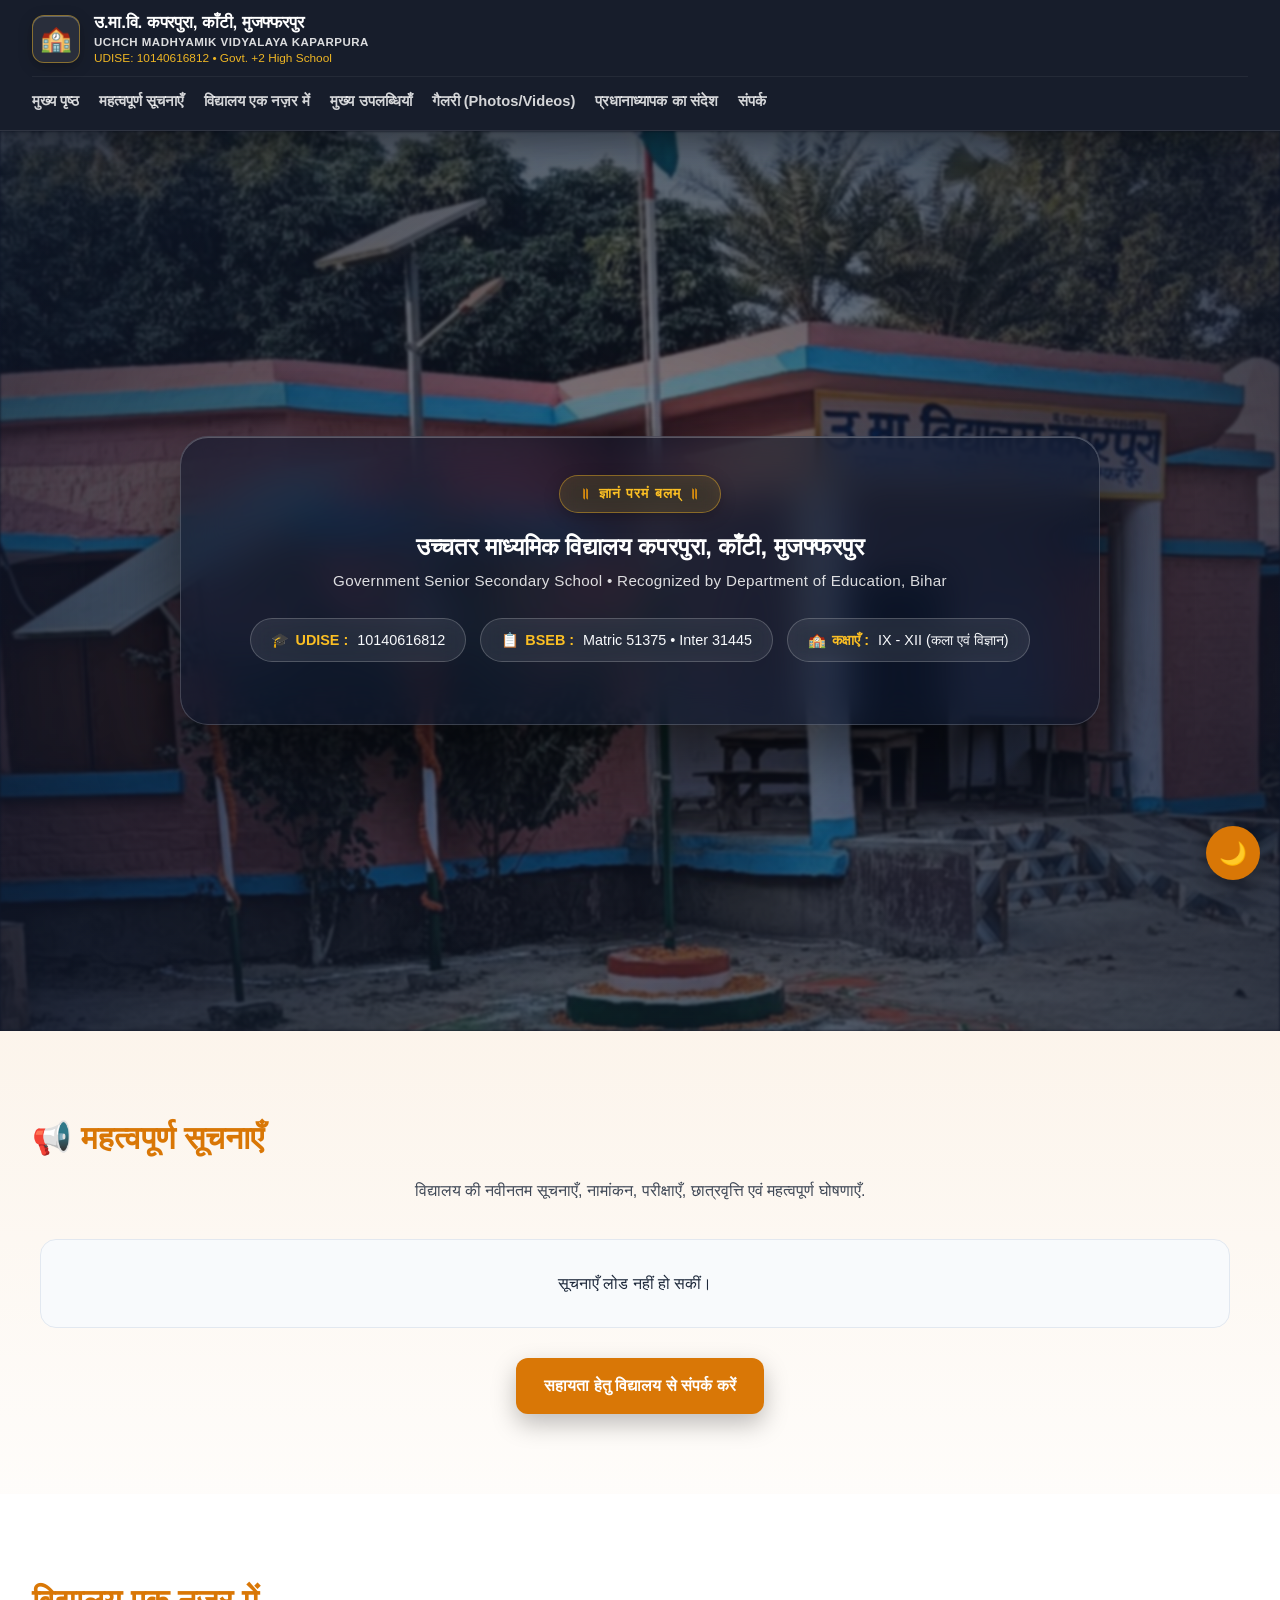
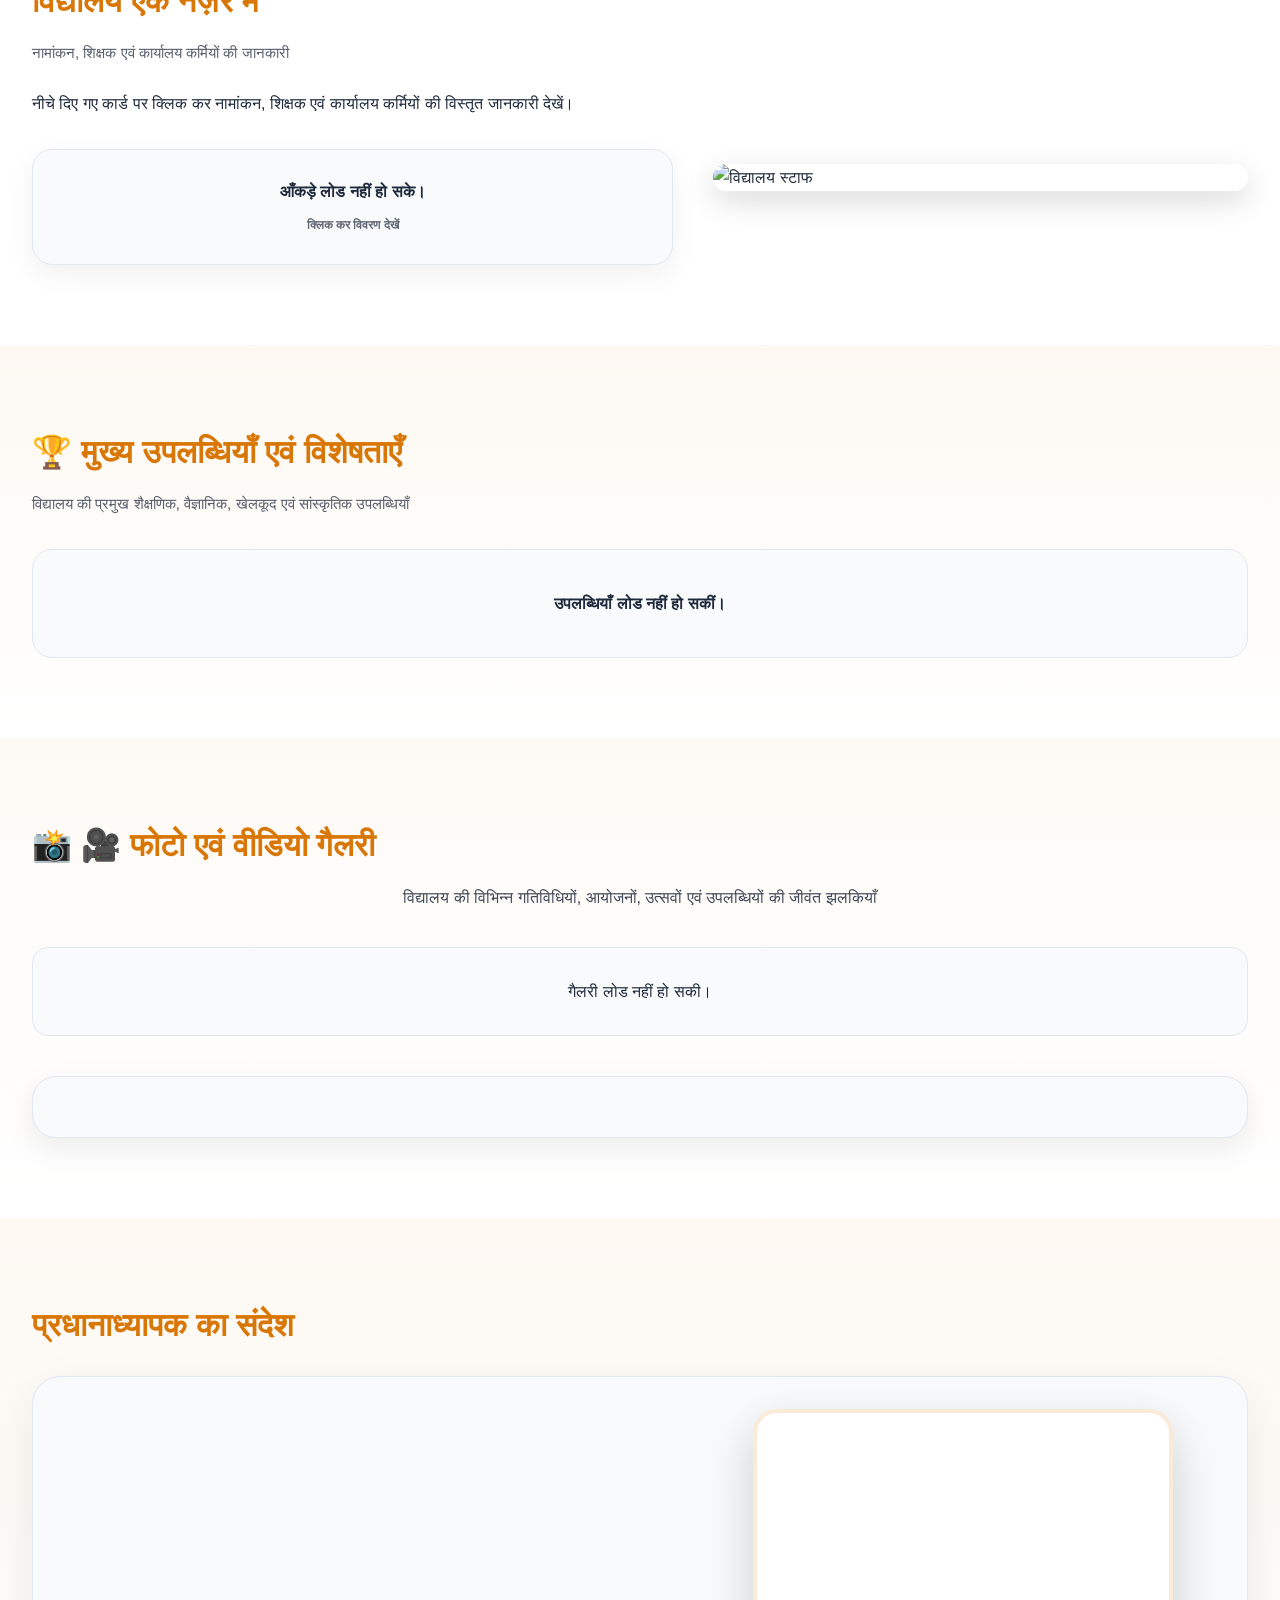
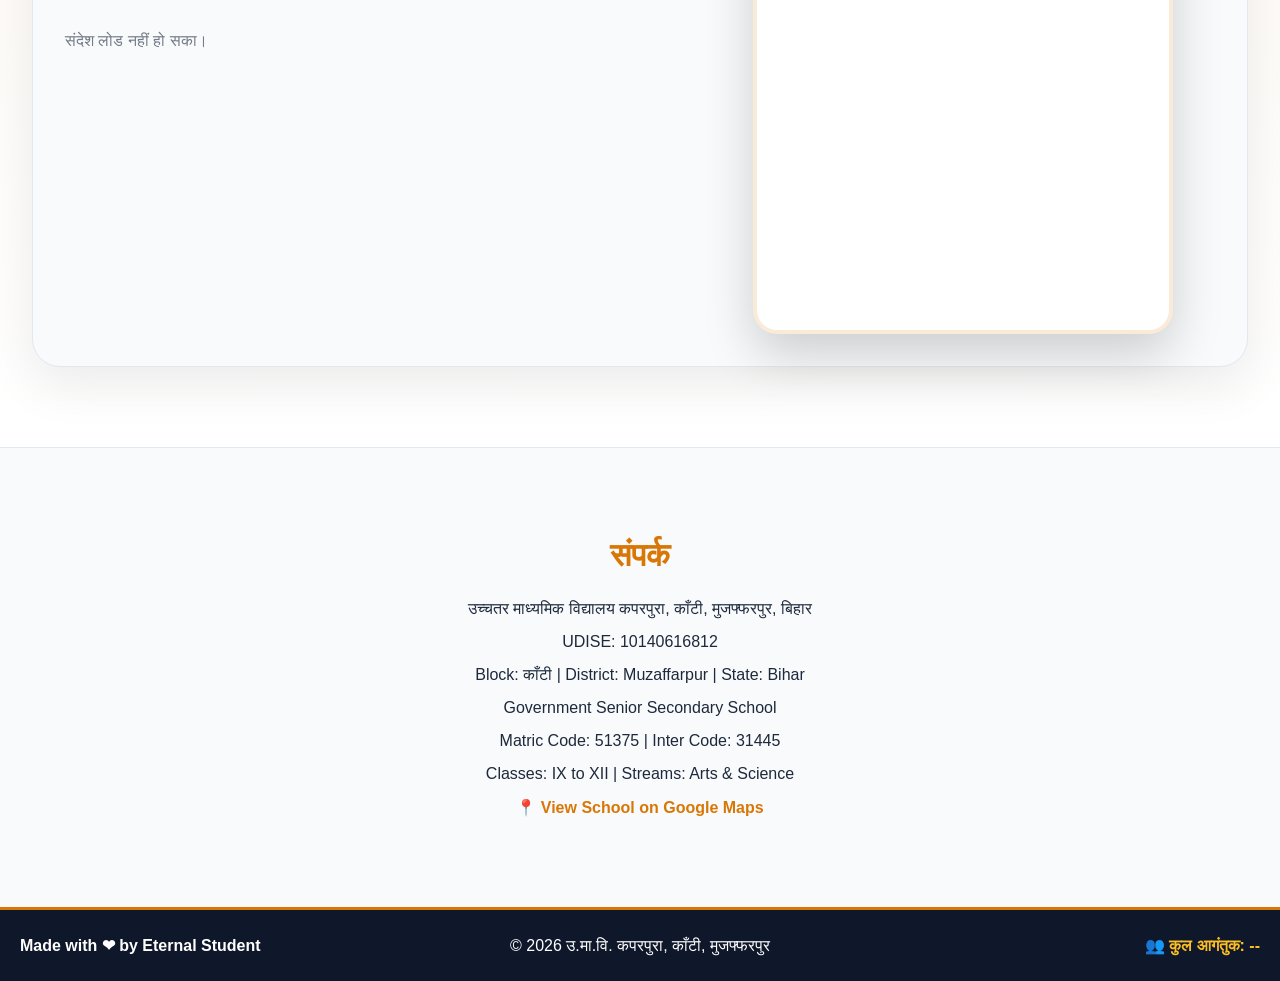
==== commit 4b3a5d72: "fix(notice): update share link to fixed https://uhskaparpurakanti.in/#notices and bump v2.9.1" ====
--- a/index.html
+++ b/index.html
@@ -301,6 +301,6 @@
   </div>
 </footer>
 
-<script src="script.js?v=2.9.0" defer></script>
+<script src="script.js?v=2.9.1" defer></script>
 </body>
 </html>
